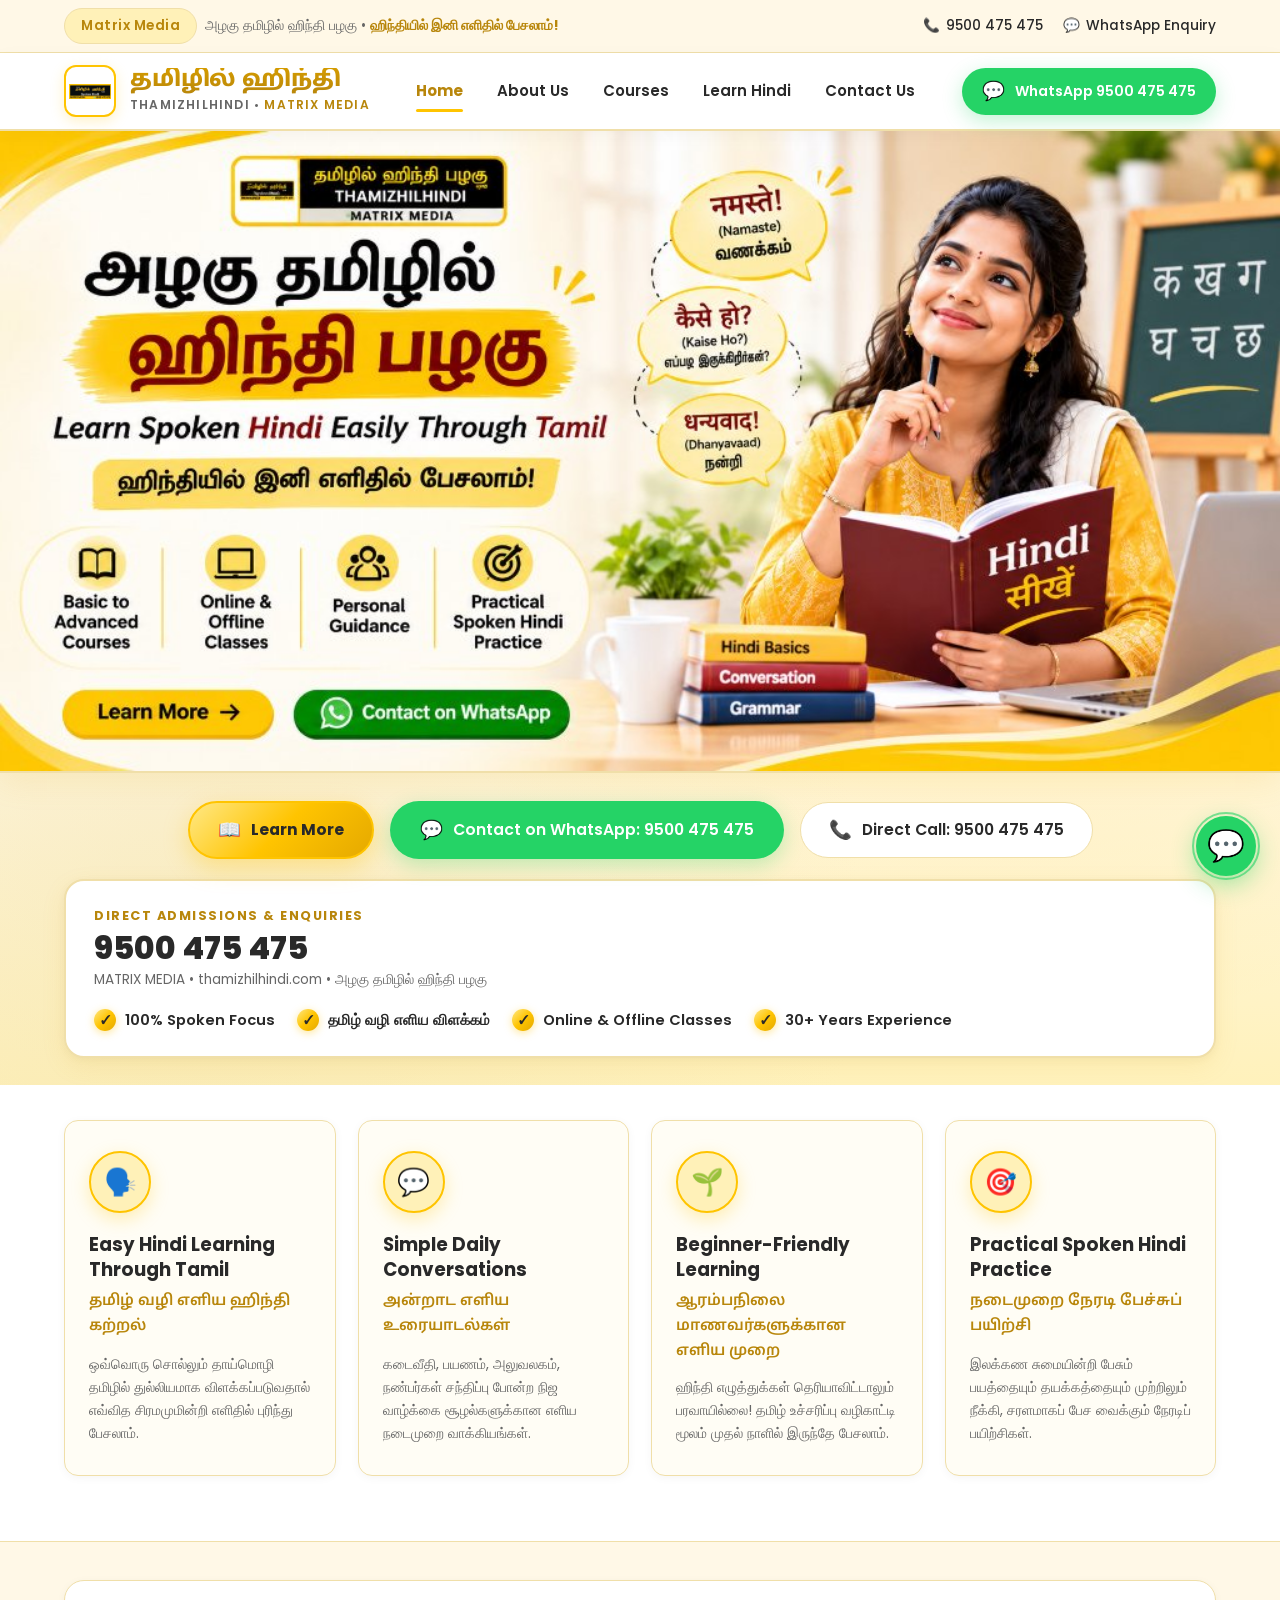
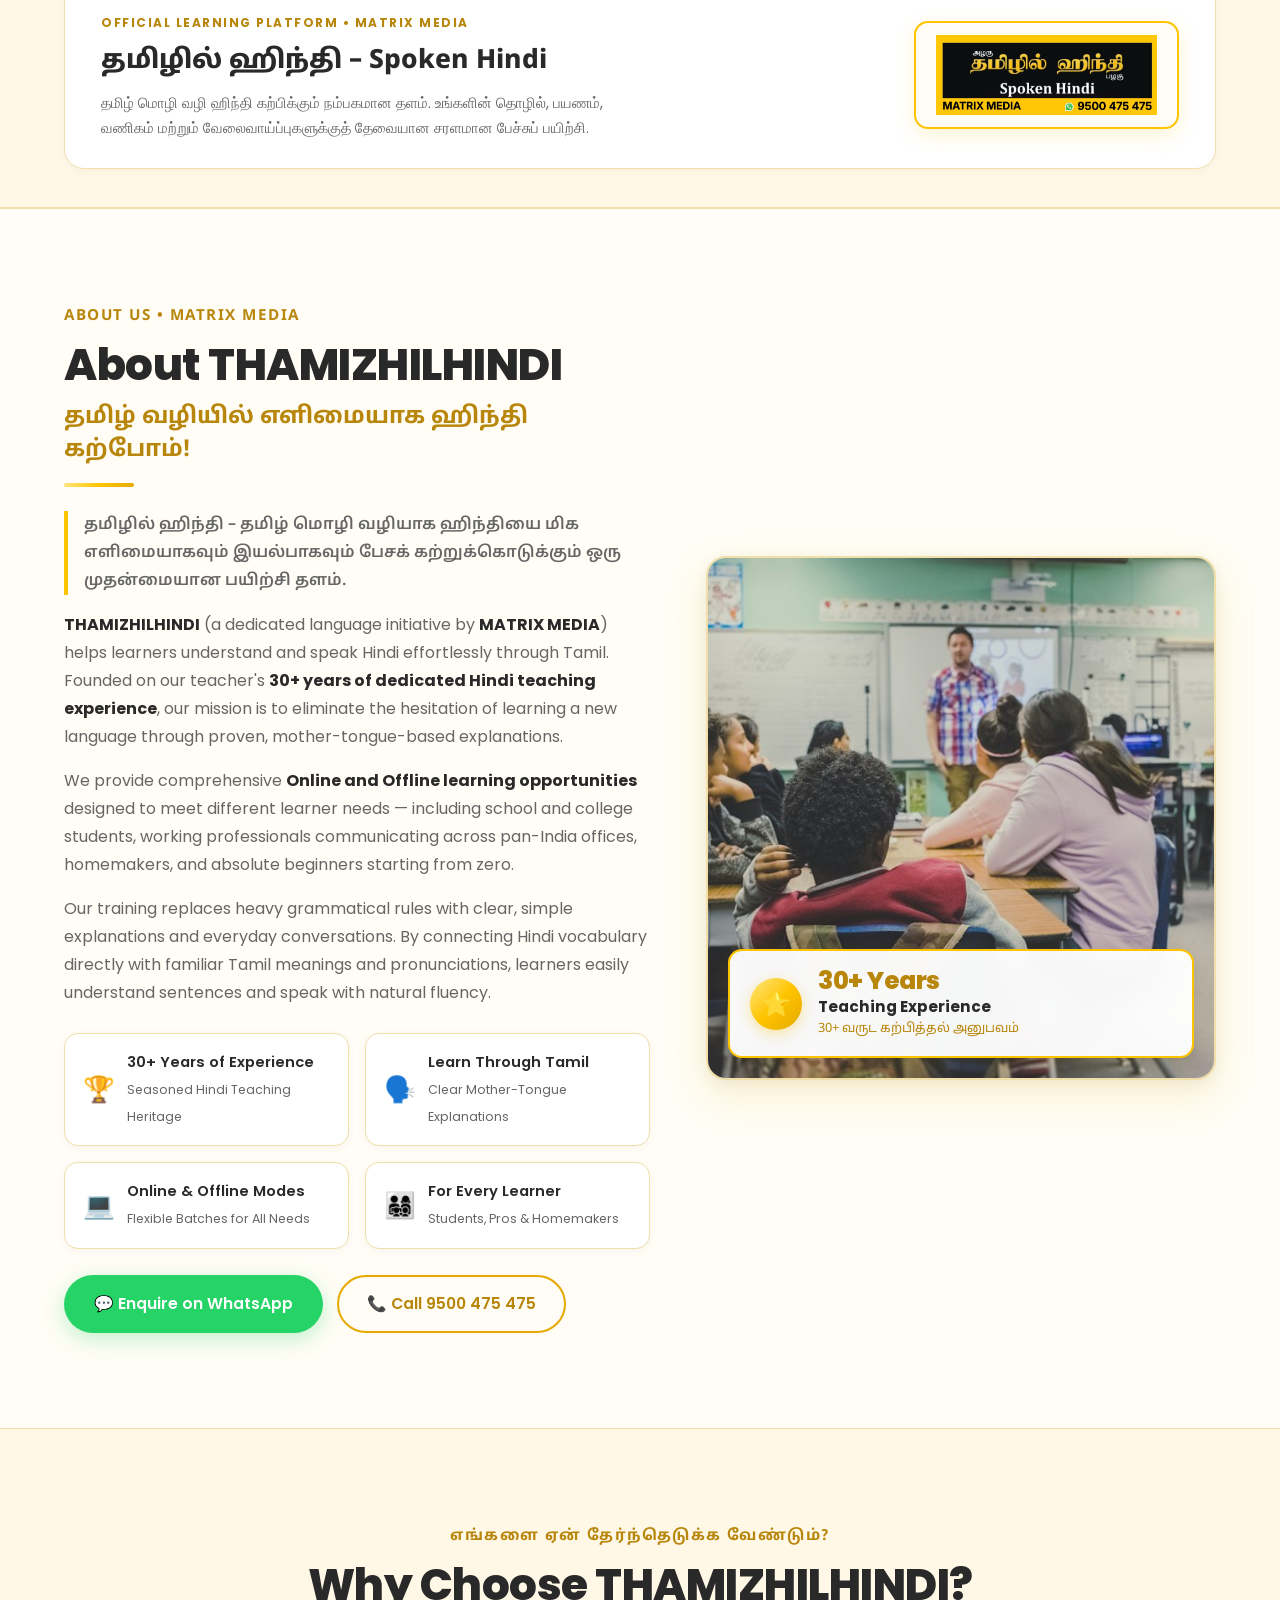
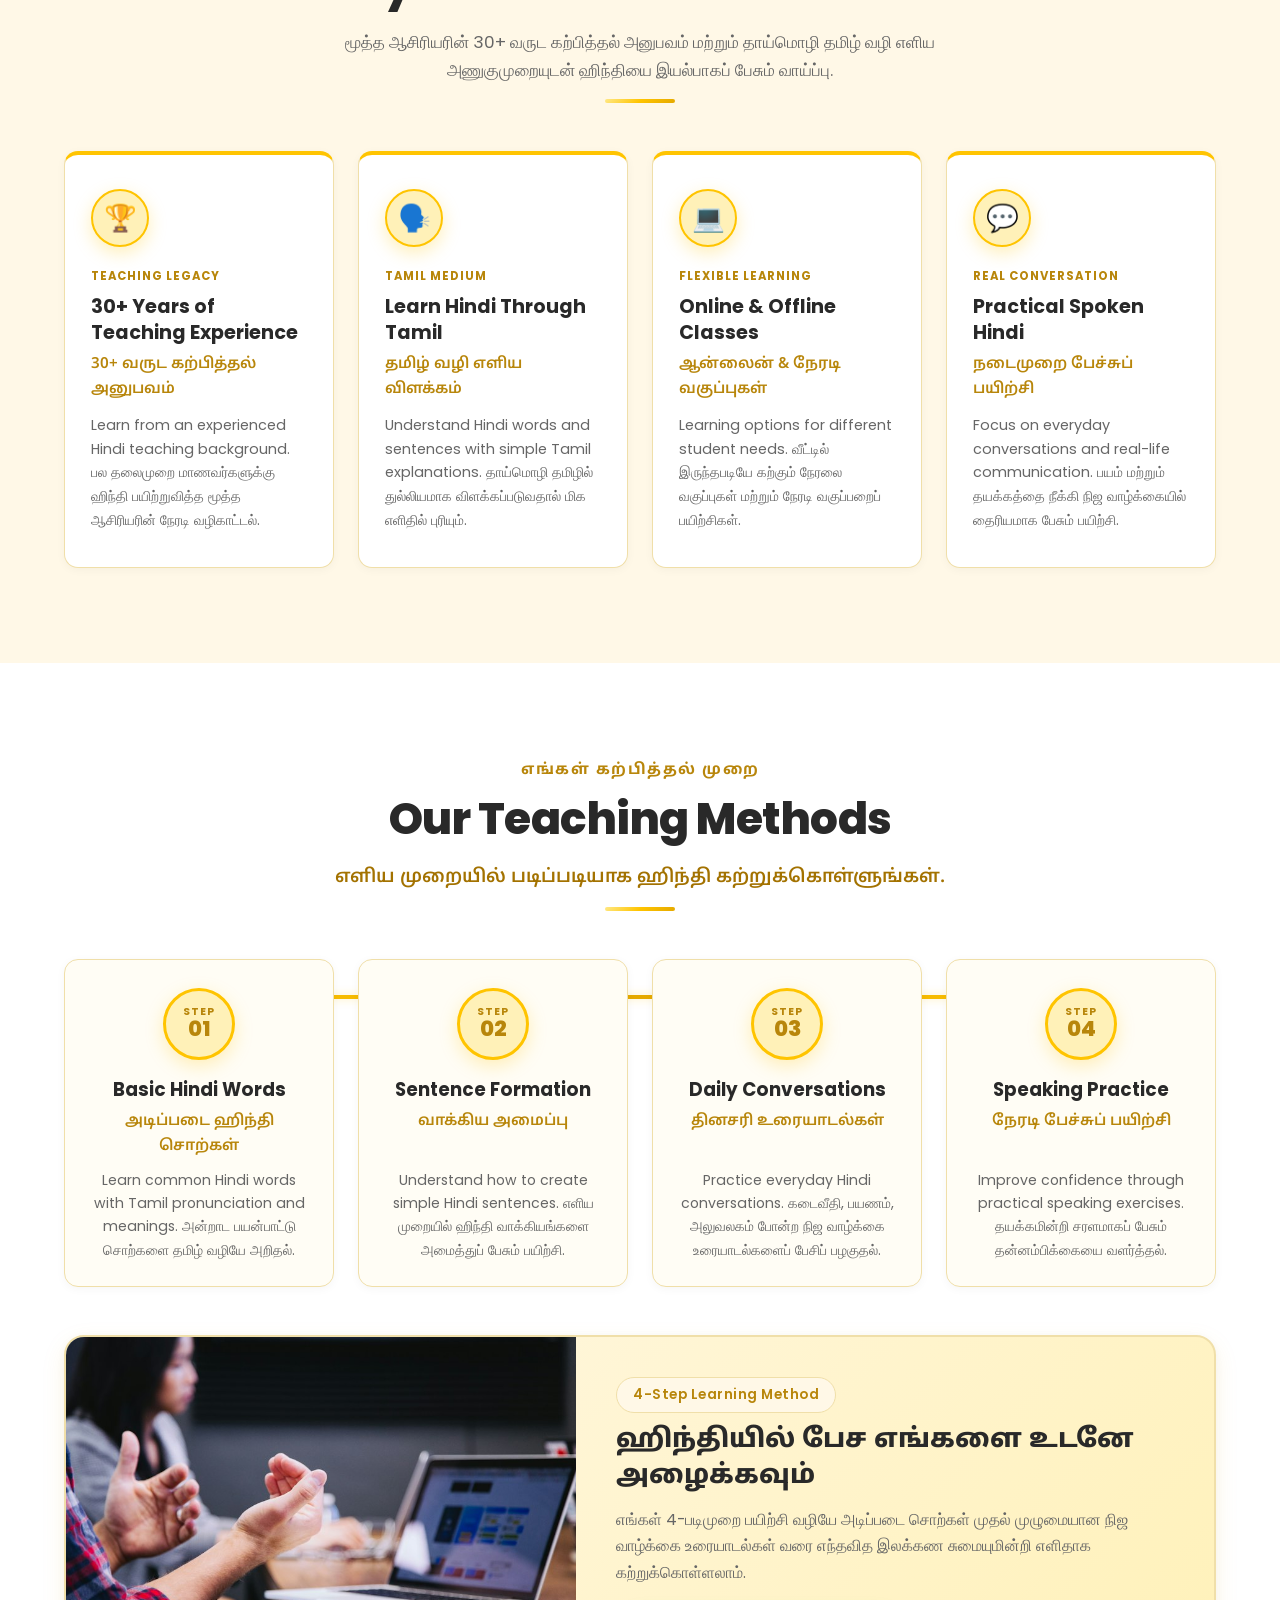
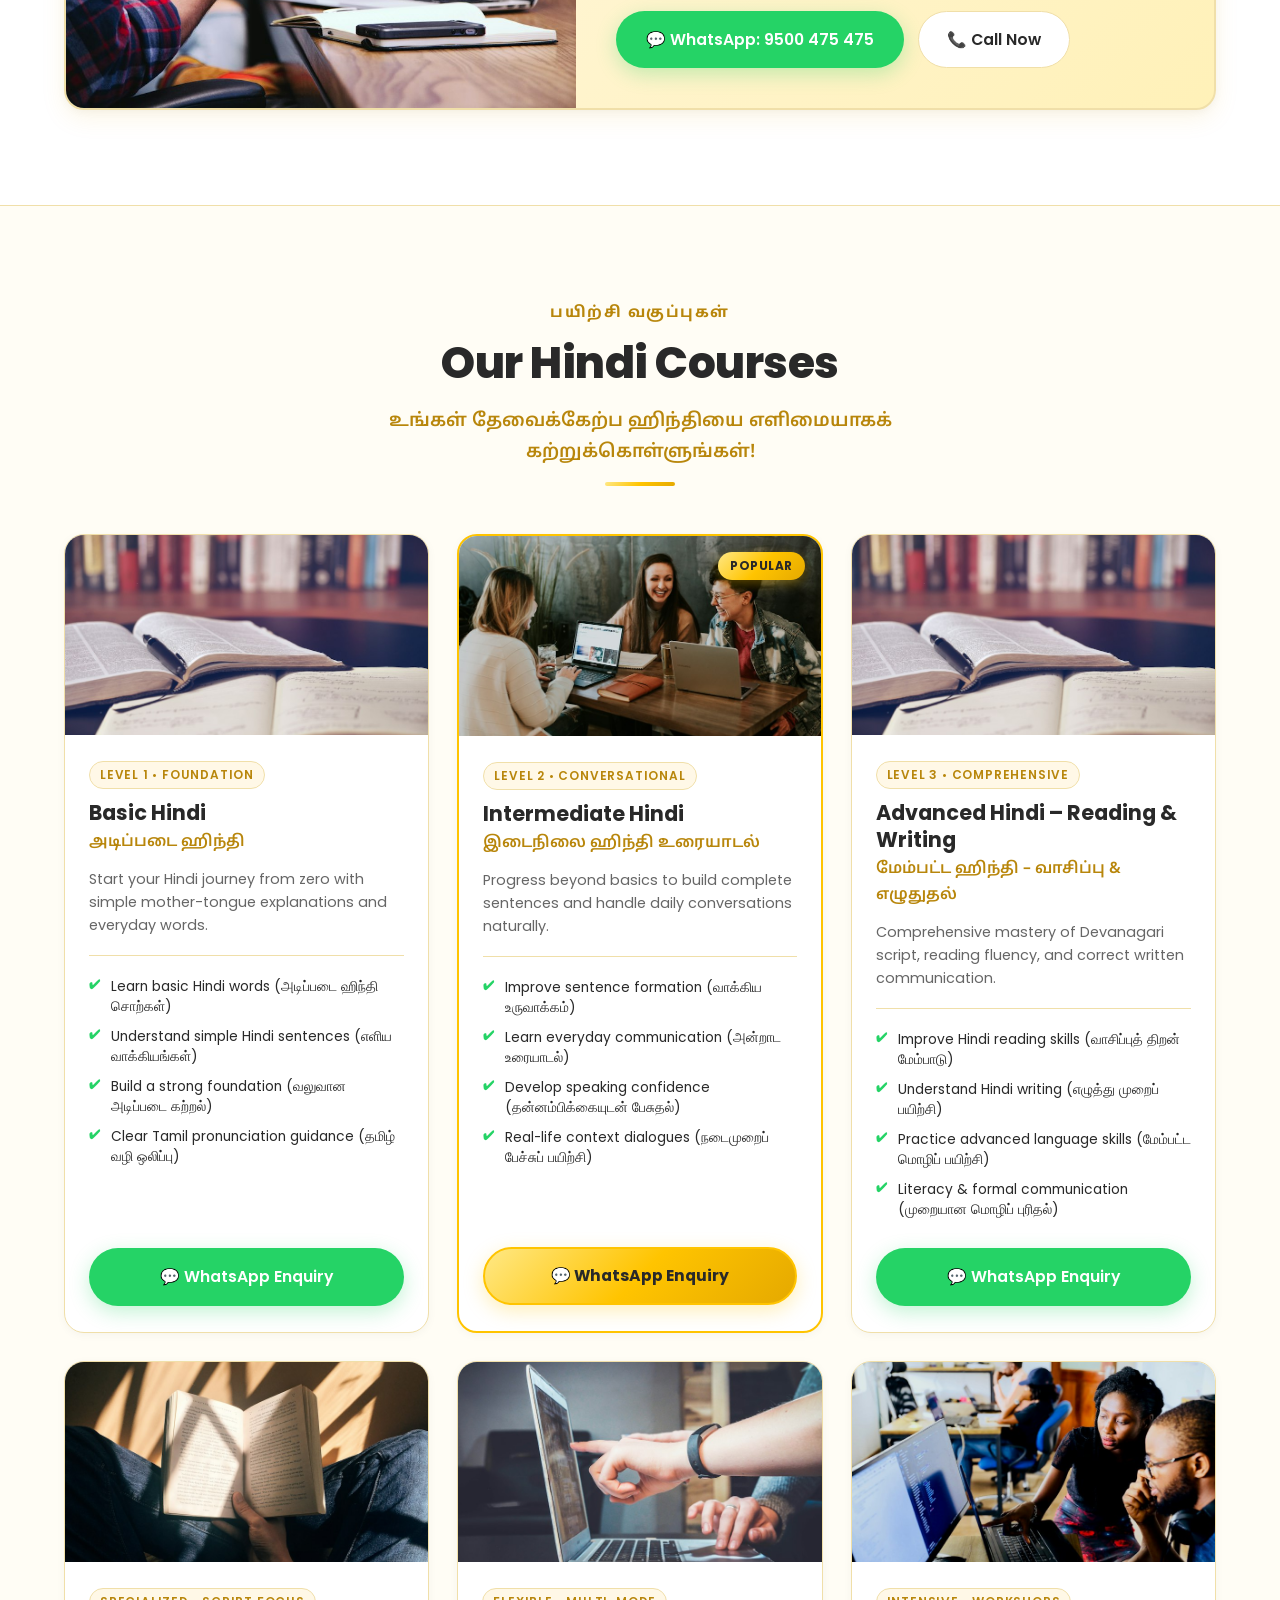
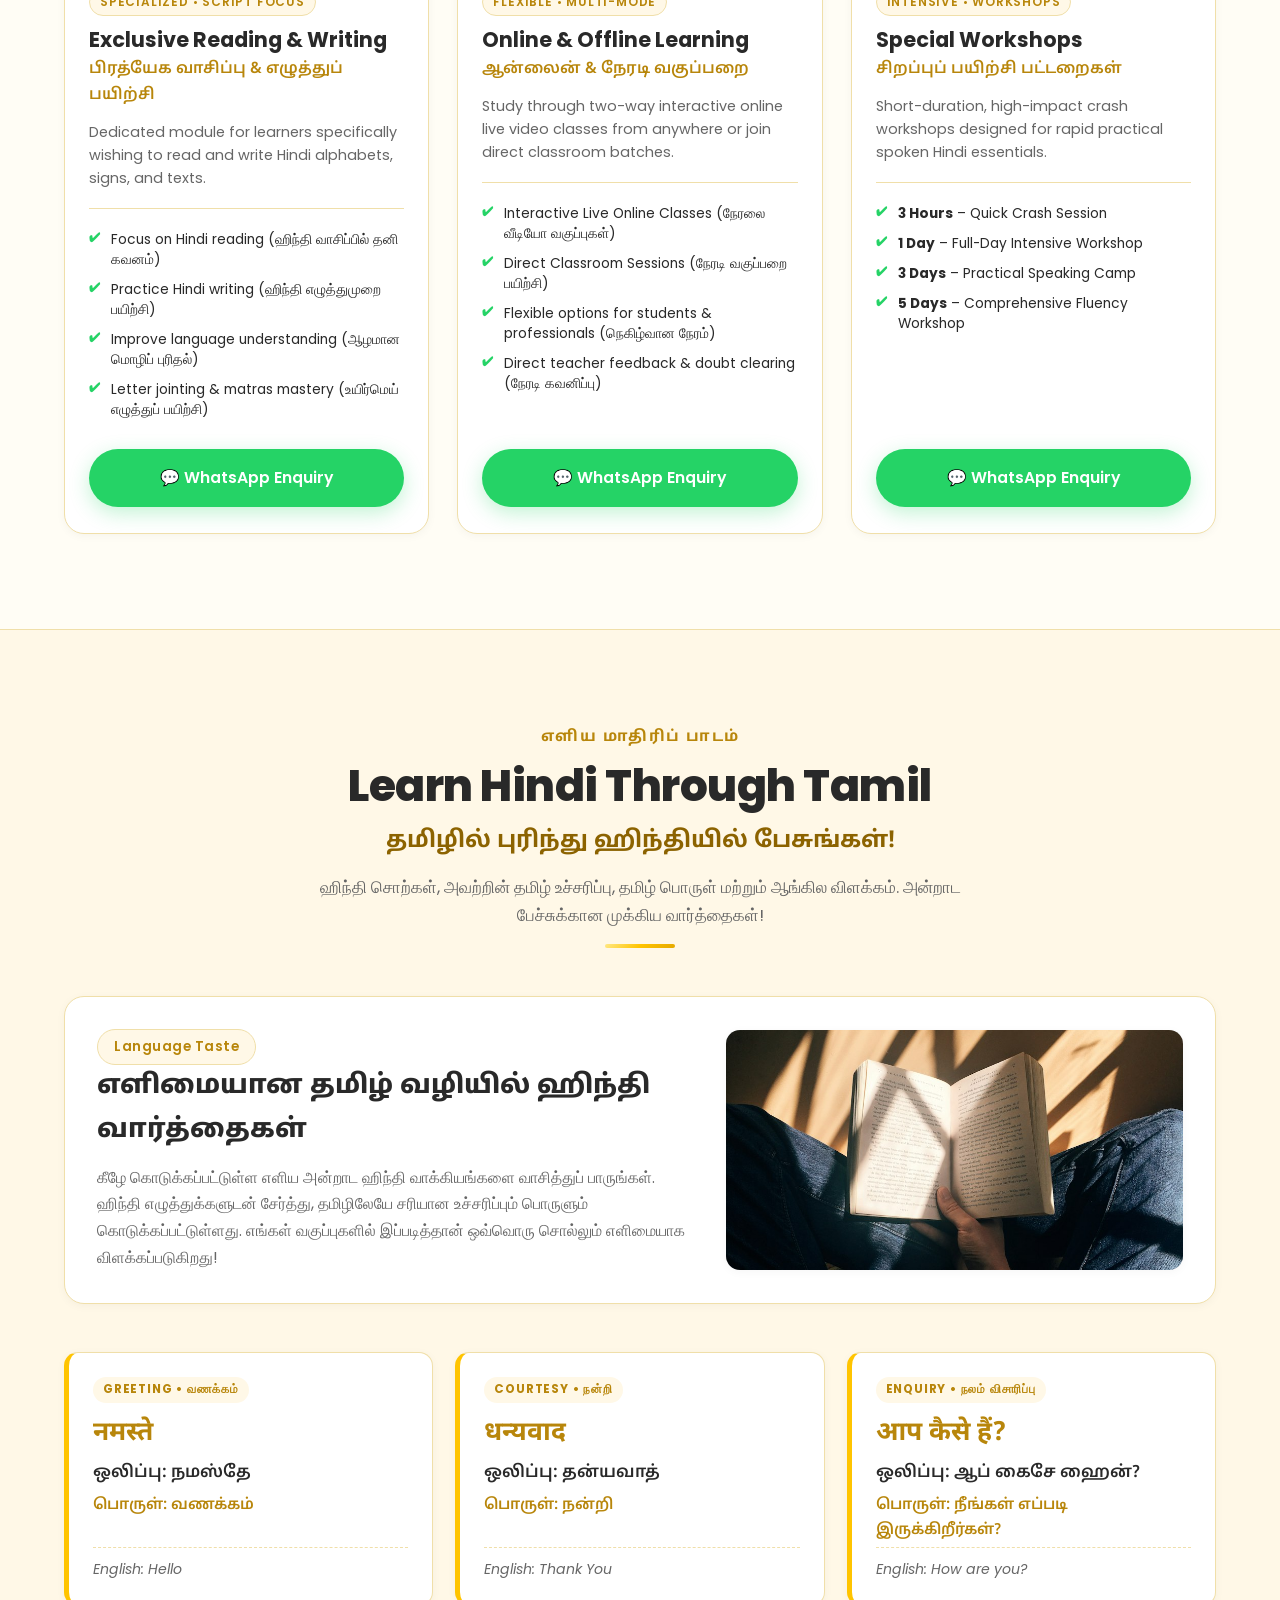
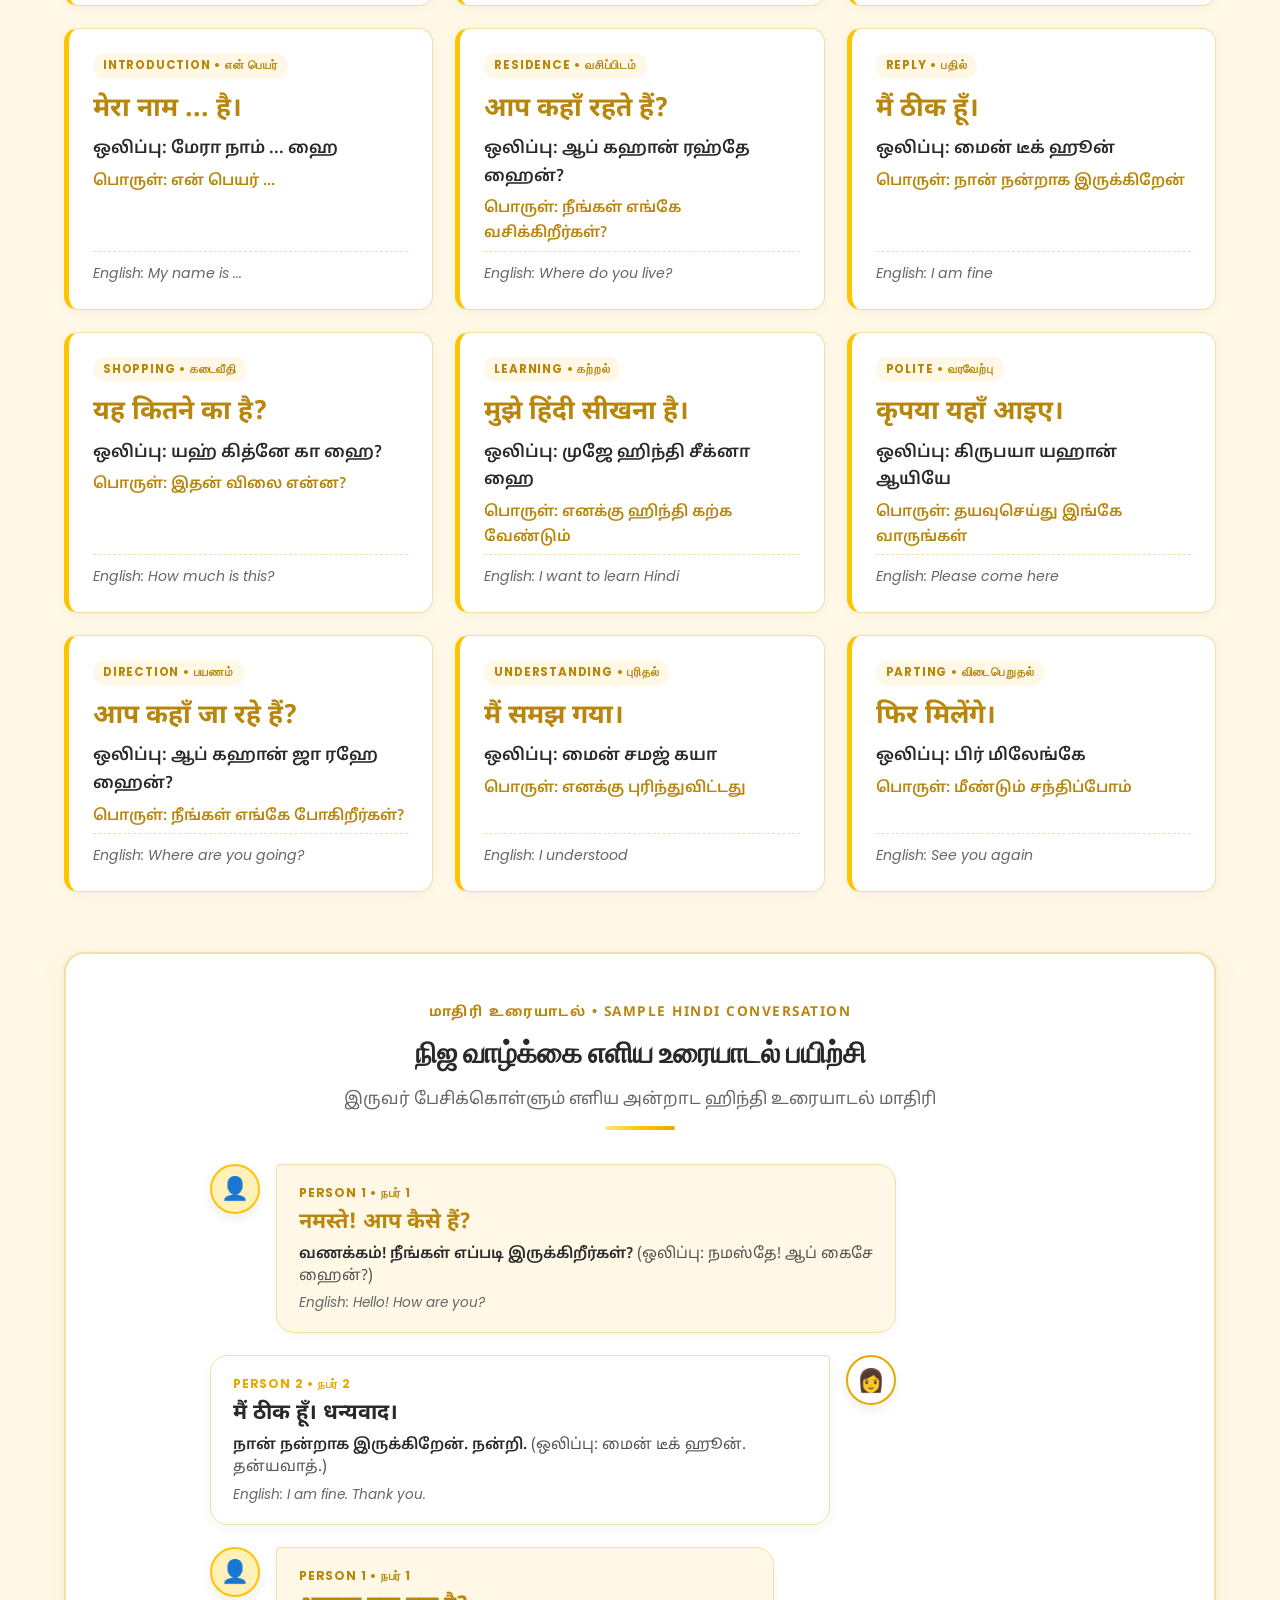
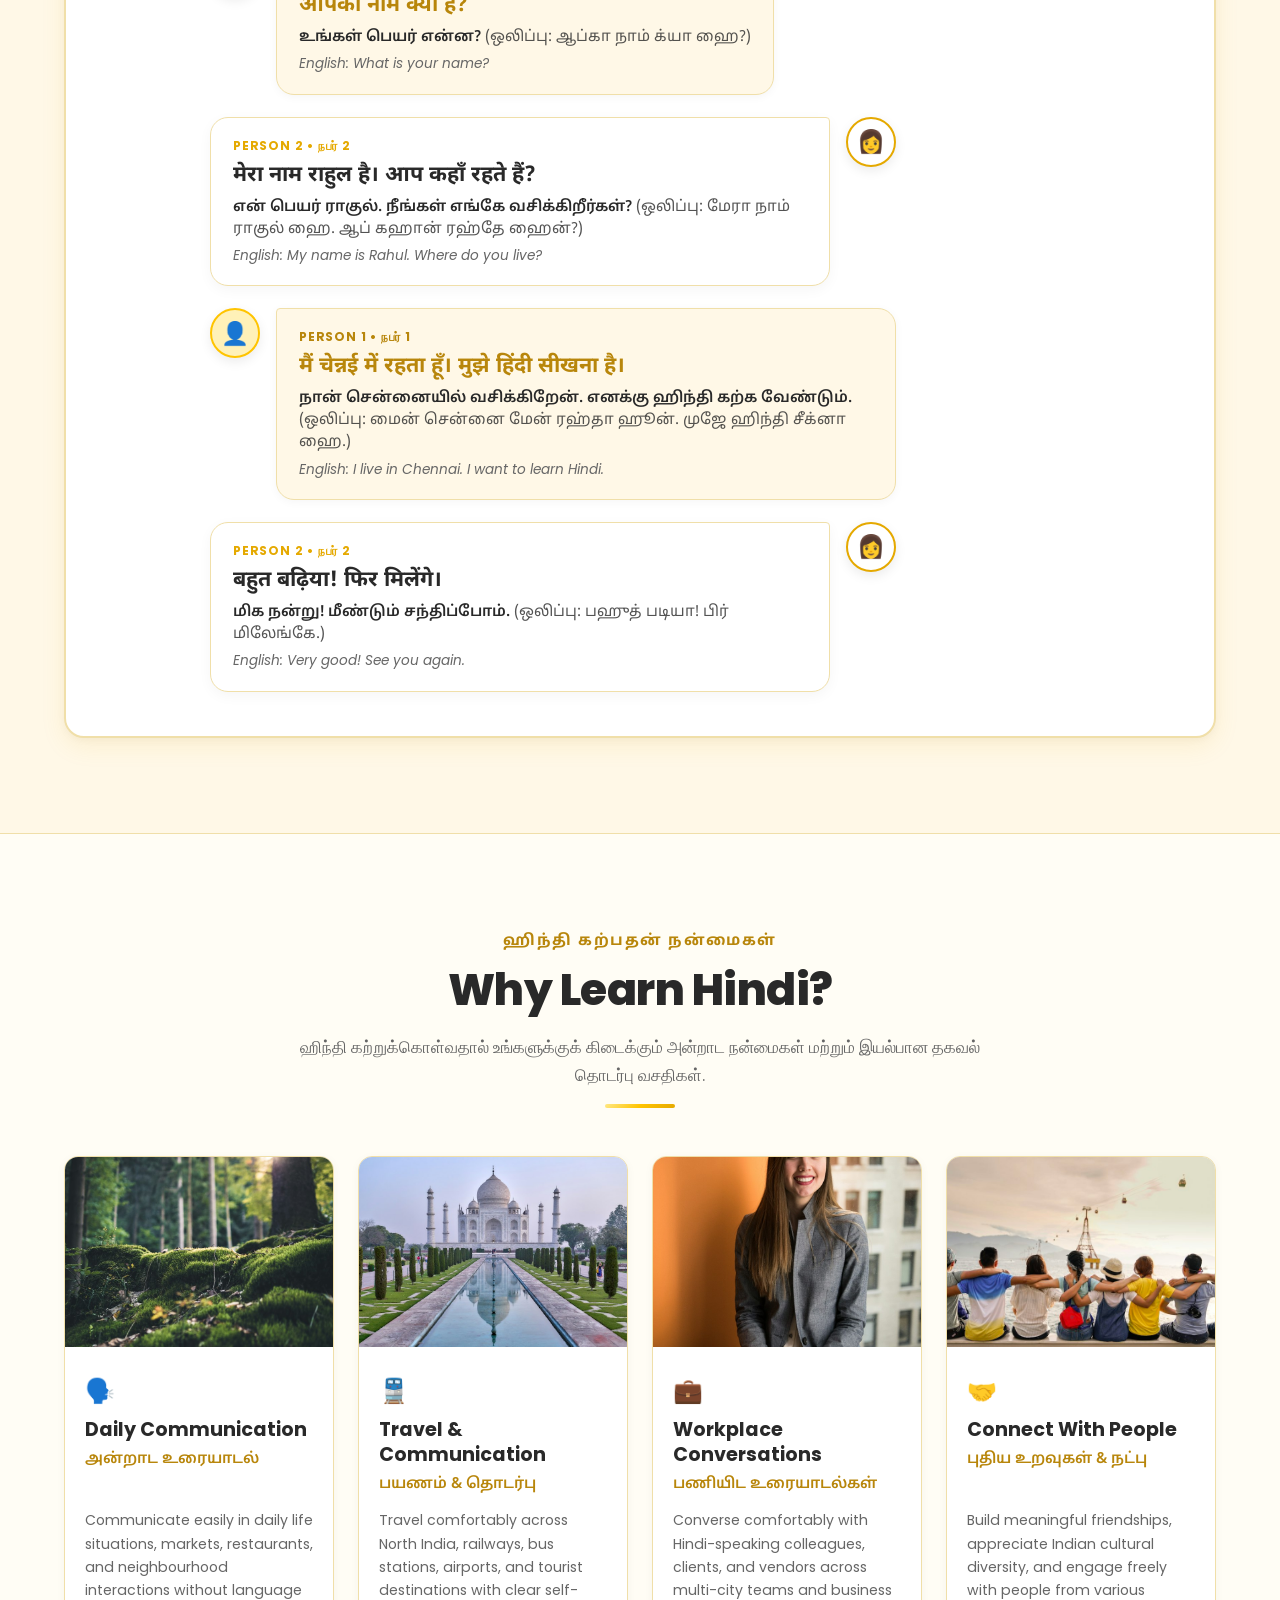
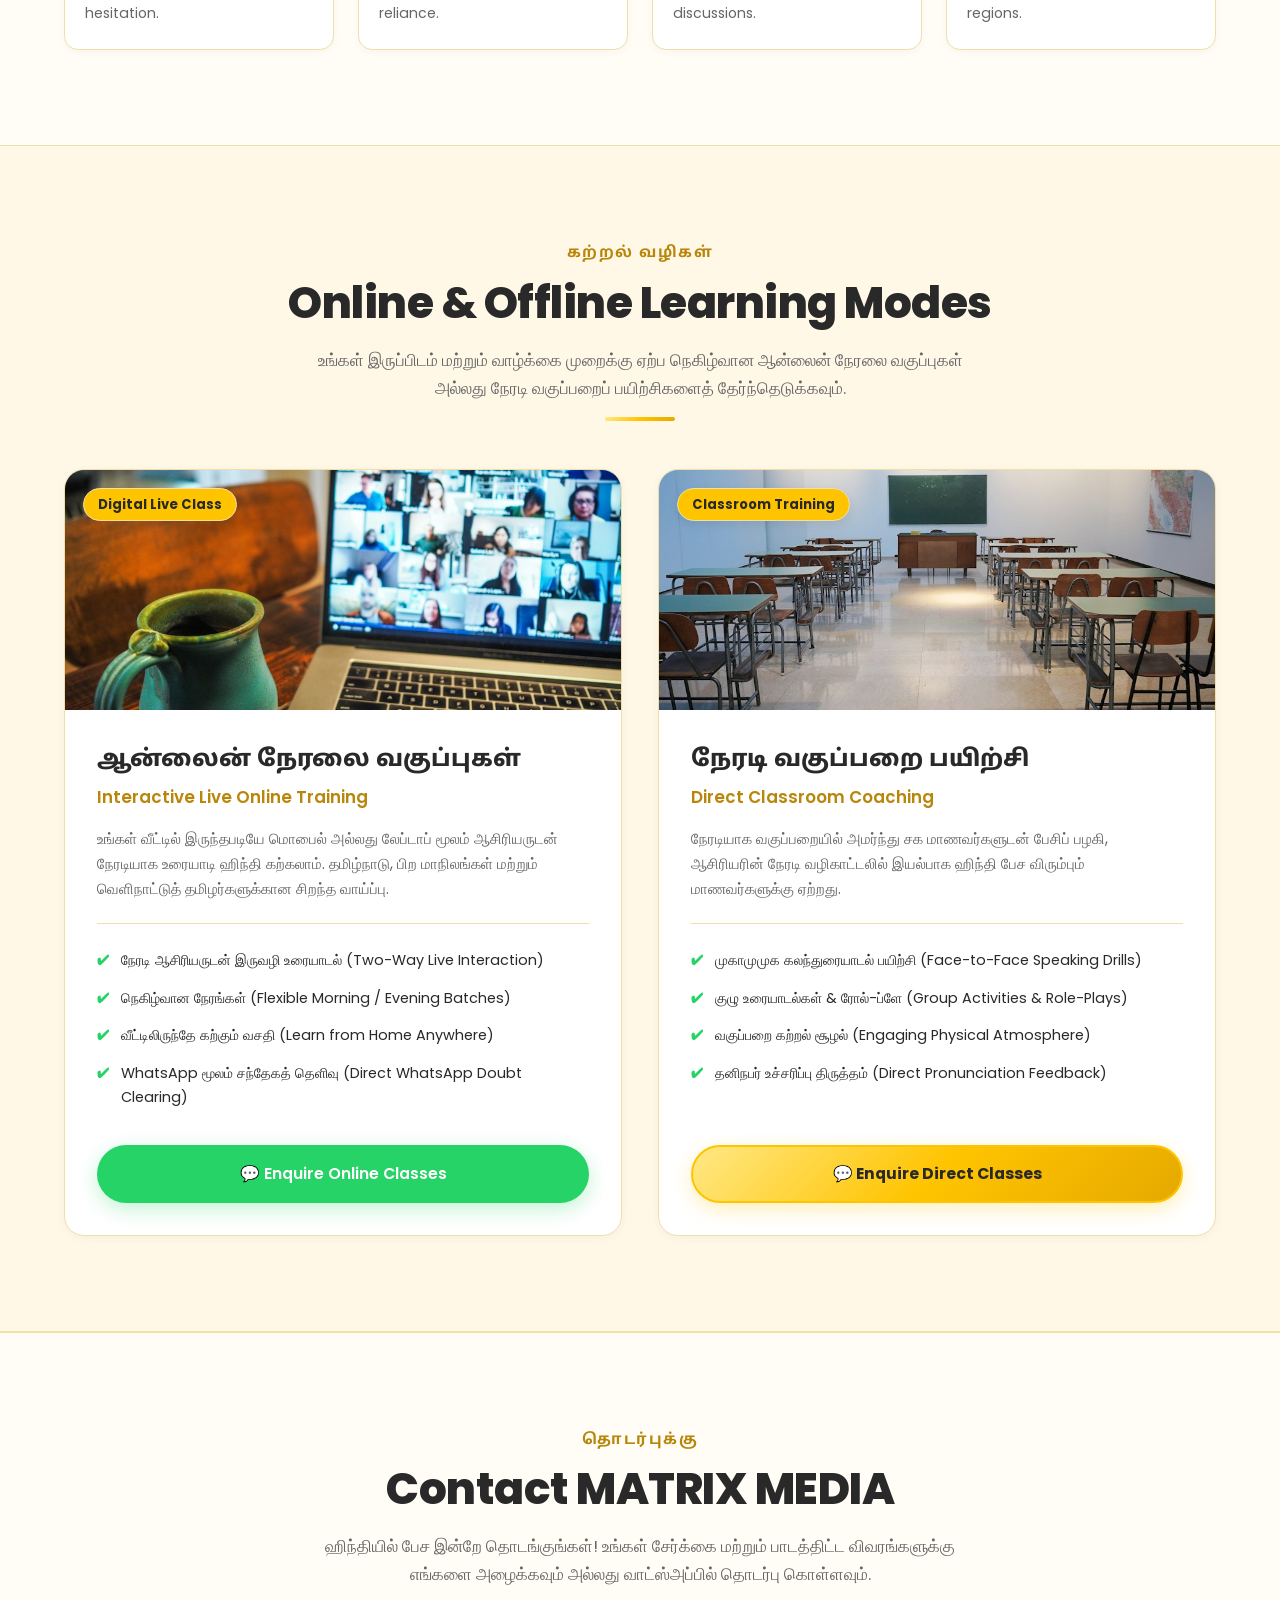
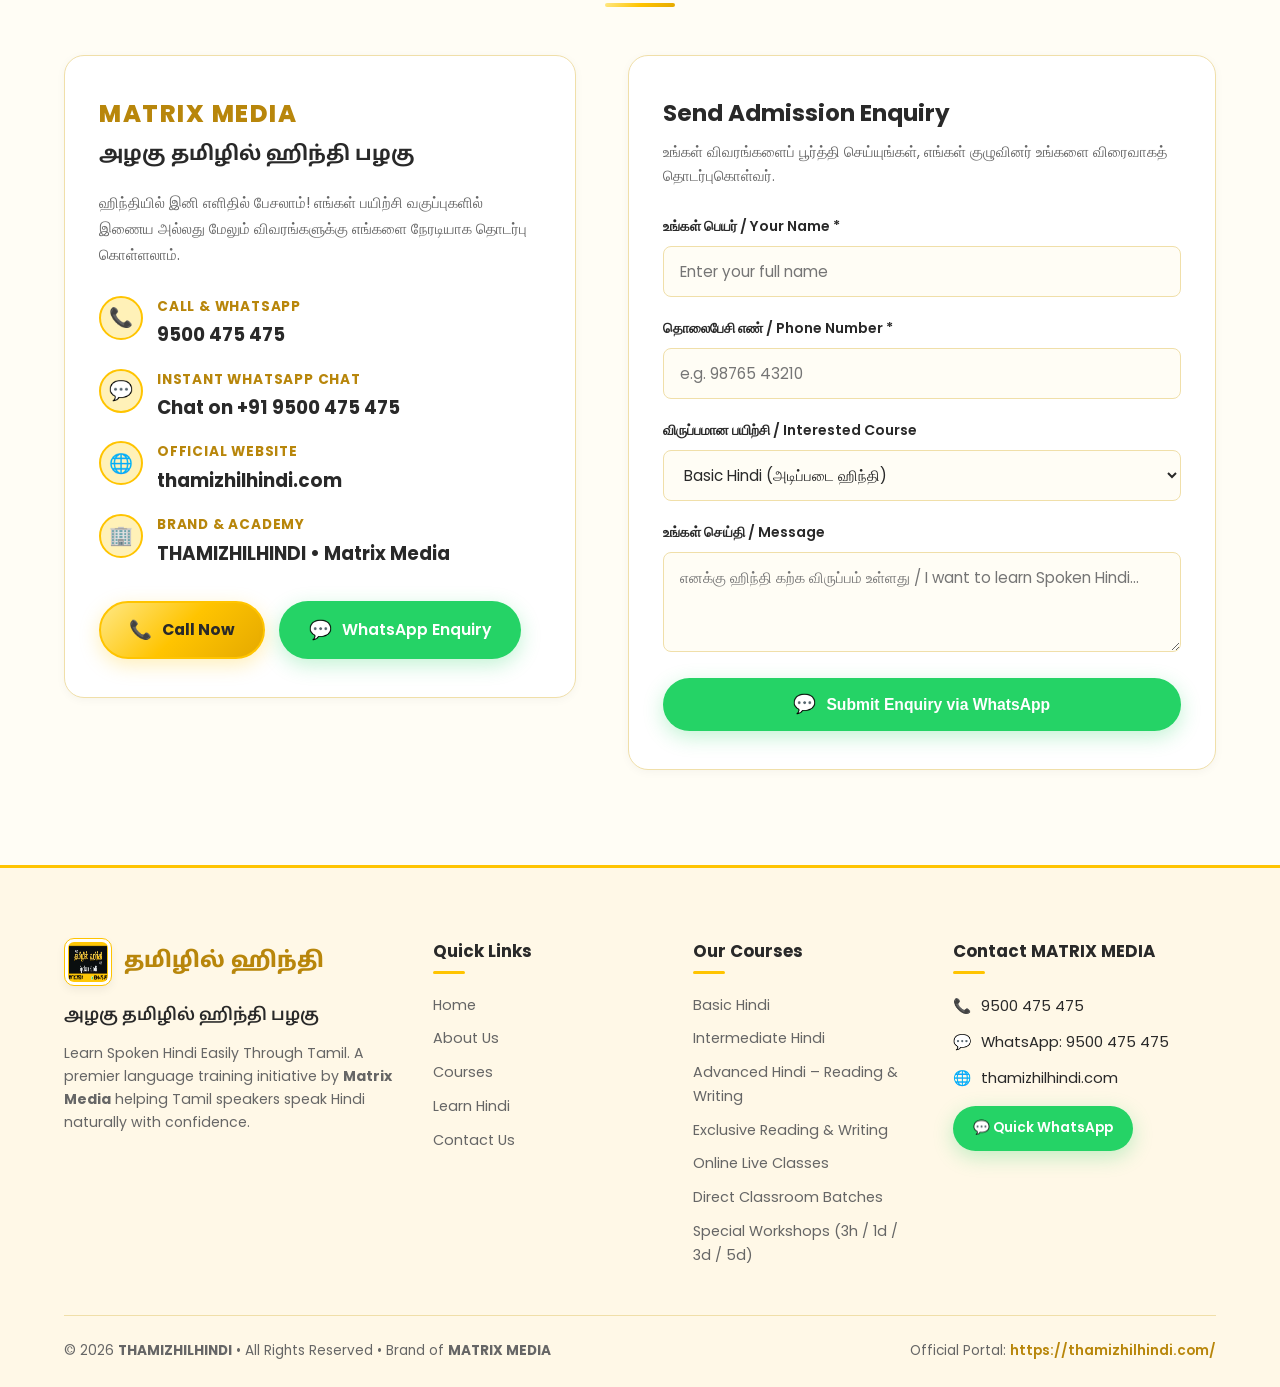
==== thamizhilhindi/index.html @ 88c4a295 "Redesign THAMIZHILHINDI Spoken Hindi website - Light theme with full-width banner" ====
<!DOCTYPE html>
<html lang="ta">
<head>
  <meta charset="UTF-8">
  <meta name="viewport" content="width=device-width, initial-scale=1.0">
  <title>தமிழில் ஹிந்தி | THAMIZHILHINDI – Learn Spoken Hindi Through Tamil | Matrix Media</title>
  <meta name="description" content="அழகு தமிழில் ஹிந்தி பழகு - ஹிந்தியில் இனி எளிதில் பேசலாம்! Learn Spoken Hindi easily through Tamil. Matrix Media. Call/WhatsApp: 9500 475 475.">
  <meta name="theme-color" content="#FFC400">
  <meta property="og:title" content="தமிழில் ஹிந்தி | THAMIZHILHINDI – Learn Spoken Hindi Through Tamil">
  <meta property="og:description" content="அழகு தமிழில் ஹிந்தி பழகு - ஹிந்தியில் இனி எளிதில் பேசலாம்! Learn Spoken Hindi easily through Tamil. Matrix Media. Call/WhatsApp: 9500 475 475.">
  <meta property="og:image" content="assets/images/hero-banner.jpg">
  <meta property="og:url" content="https://thamizhilhindi.com/">
  <meta property="og:type" content="website">
  <link rel="icon" type="image/jpeg" href="logo.jpg">
  <link rel="apple-touch-icon" href="logo.jpg">
  <link rel="preconnect" href="https://fonts.googleapis.com">
  <link rel="preconnect" href="https://fonts.gstatic.com" crossorigin>
  <link href="https://fonts.googleapis.com/css2?family=Noto+Sans+Tamil:wght@400;500;600;700;800&family=Noto+Sans+Devanagari:wght@500;600;700&family=Poppins:wght@400;500;600;700;800&display=swap" rel="stylesheet">
  <link rel="stylesheet" href="style.css">
</head>
<body>

  <!-- TOP BAR -->
  <aside class="top-notice-bar" aria-label="Top contact notice">
    <div class="container top-bar-inner">
      <div class="top-tagline">
        <span class="badge-pill">Matrix Media</span>
        <span>அழகு தமிழில் ஹிந்தி பழகு &bull; <strong>ஹிந்தியில் இனி எளிதில் பேசலாம்!</strong></span>
      </div>
      <div class="top-links">
        <a href="tel:+919500475475" class="top-link-item">
          <span>📞</span> 9500 475 475
        </a>
        <a href="https://wa.me/919500475475?text=Hello%20Thamizhilhindi%2C%20I%20am%20interested%20in%20learning%20Spoken%20Hindi%20through%20Tamil" target="_blank" rel="noopener" class="top-link-item">
          <span>💬</span> WhatsApp Enquiry
        </a>
      </div>
    </div>
  </aside>

  <!-- HEADER & NAVIGATION (Pure CSS Responsive Mobile Menu) -->
  <header class="site-header">
    <div class="container header-inner">
      <a href="#home" class="brand-link" aria-label="THAMIZHILHINDI Home">
        <img src="logo.jpg" alt="தமிழில் ஹிந்தி Logo – Matrix Media" class="brand-logo-img">
        <div class="brand-text-group">
          <span class="brand-name">தமிழில் ஹிந்தி</span>
          <span class="brand-meta">THAMIZHILHINDI &bull; <span>Matrix Media</span></span>
        </div>
      </a>

      <!-- CSS-Only Checkbox Hack for Mobile Navigation -->
      <input type="checkbox" id="nav-toggle" class="nav-toggle-input" aria-label="Toggle navigation menu">
      <label for="nav-toggle" class="nav-toggle-btn" aria-label="Open menu">
        <span></span>
        <span></span>
        <span></span>
      </label>

      <!-- Navigation Menu -->
      <nav class="nav-menu" aria-label="Main menu">
        <a href="index.html" class="nav-link active">Home</a>
        <a href="about.html" class="nav-link">About Us</a>
        <a href="courses.html" class="nav-link">Courses</a>
        <a href="learn-hindi.html" class="nav-link">Learn Hindi</a>
        <a href="contact.html" class="nav-link">Contact Us</a>
      </nav>

      <div class="header-cta-group">
        <a href="https://wa.me/919500475475?text=Hello%20Thamizhilhindi%2C%20I%20am%20interested%20in%20learning%20Spoken%20Hindi%20through%20Tamil" target="_blank" rel="noopener" class="btn btn-wa header-cta-wa">
          <span class="btn-icon">💬</span> WhatsApp 9500 475 475
        </a>
      </div>
    </div>
  </header>

  <!-- 1. FULL-WIDTH HERO BANNER (Edge-to-Edge: Zero Left/Right Gap) -->
  <section class="hero-section" id="home">
    <!-- Full-Width Showcase Banner Image (Zero Left/Right Gap) -->
    <div class="hero-fullwidth-banner">
      <div class="hero-banner-inner">
        <img src="assets/images/hero-banner.jpg" alt="அழகு தமிழில் ஹிந்தி பழகு – Learn Spoken Hindi Easily Through Tamil – Matrix Media 9500 475 475" class="hero-fullwidth-img">
        
        <!-- Clickable Interactive Hotspots Matching Image Buttons -->
        <a href="about.html" class="hero-hotspot hotspot-learn" aria-label="Learn More"></a>
        <a href="https://wa.me/919500475475?text=Hello%20Thamizhilhindi%2C%20I%20am%20interested%20in%20learning%20Spoken%20Hindi%20through%20Tamil" target="_blank" rel="noopener" class="hero-hotspot hotspot-wa" aria-label="Contact on WhatsApp"></a>
      </div>
    </div>

    <!-- Hidden Accessible SEO Headings for Search Engines -->
    <h1 class="sr-only">அழகு தமிழில் ஹிந்தி பழகு – Learn Spoken Hindi Easily Through Tamil – Matrix Media</h1>
    <p class="sr-only">ஹிந்தியில் இனி எளிதில் பேசலாம்! Spoken Hindi Learning Through Tamil with 30+ Years Experienced Teacher. Call or WhatsApp 9500 475 475.</p>

    <div class="container">
      <!-- Quick Interactive Action Buttons Below Banner -->
      <div class="hero-banner-actions">
        <a href="about.html" class="btn btn-hero-yellow">
          <span class="btn-icon">📖</span> Learn More
        </a>
        <a href="https://wa.me/919500475475?text=Hello%20Thamizhilhindi%2C%20I%20am%20interested%20in%20learning%20Spoken%20Hindi%20through%20Tamil" target="_blank" rel="noopener" class="btn btn-wa">
          <span class="btn-icon">💬</span> Contact on WhatsApp: 9500 475 475
        </a>
        <a href="tel:+919500475475" class="btn btn-call">
          <span class="btn-icon">📞</span> Direct Call: 9500 475 475
        </a>
      </div>

      <!-- Direct Admissions Quick Hero Bar -->
      <div class="hero-contact-card" style="margin-top: 10px;">
        <div class="hero-contact-left">
          <span class="hero-contact-tag">Direct Admissions &amp; Enquiries</span>
          <a href="tel:+919500475475" class="hero-contact-call">9500 475 475</a>
          <span class="hero-contact-sub">MATRIX MEDIA &bull; thamizhilhindi.com &bull; அழகு தமிழில் ஹிந்தி பழகு</span>
        </div>
        <div class="hero-trust-list" style="border: none; padding: 0; margin: 0;">
          <div class="hero-trust-item"><span class="trust-check">✓</span> 100% Spoken Focus</div>
          <div class="hero-trust-item"><span class="trust-check">✓</span> தமிழ் வழி எளிய விளக்கம்</div>
          <div class="hero-trust-item"><span class="trust-check">✓</span> Online &amp; Offline Classes</div>
          <div class="hero-trust-item"><span class="trust-check">✓</span> 30+ Years Experience</div>
        </div>
      </div>
    </div>
  </section>

  <!-- 3. LEARNING HIGHLIGHTS (Four Horizontal Feature Cards with Yellow Circular Icons) -->
  <section class="highlights-section" aria-label="Learning Highlights">
    <div class="container">
      <div class="highlights-grid">
        <!-- Card 1 -->
        <div class="highlight-card">
          <div class="highlight-icon-circle">
            <span>🗣️</span>
          </div>
          <h3 class="highlight-title-en">Easy Hindi Learning Through Tamil</h3>
          <p class="highlight-title-ta">தமிழ் வழி எளிய ஹிந்தி கற்றல்</p>
          <p class="highlight-desc">ஒவ்வொரு சொல்லும் தாய்மொழி தமிழில் துல்லியமாக விளக்கப்படுவதால் எவ்வித சிரமமுமின்றி எளிதில் புரிந்து பேசலாம்.</p>
        </div>

        <!-- Card 2 -->
        <div class="highlight-card">
          <div class="highlight-icon-circle">
            <span>💬</span>
          </div>
          <h3 class="highlight-title-en">Simple Daily Conversations</h3>
          <p class="highlight-title-ta">அன்றாட எளிய உரையாடல்கள்</p>
          <p class="highlight-desc">கடைவீதி, பயணம், அலுவலகம், நண்பர்கள் சந்திப்பு போன்ற நிஜ வாழ்க்கை சூழல்களுக்கான எளிய நடைமுறை வாக்கியங்கள்.</p>
        </div>

        <!-- Card 3 -->
        <div class="highlight-card">
          <div class="highlight-icon-circle">
            <span>🌱</span>
          </div>
          <h3 class="highlight-title-en">Beginner-Friendly Learning</h3>
          <p class="highlight-title-ta">ஆரம்பநிலை மாணவர்களுக்கான எளிய முறை</p>
          <p class="highlight-desc">ஹிந்தி எழுத்துக்கள் தெரியாவிட்டாலும் பரவாயில்லை! தமிழ் உச்சரிப்பு வழிகாட்டி மூலம் முதல் நாளில் இருந்தே பேசலாம்.</p>
        </div>

        <!-- Card 4 -->
        <div class="highlight-card">
          <div class="highlight-icon-circle">
            <span>🎯</span>
          </div>
          <h3 class="highlight-title-en">Practical Spoken Hindi Practice</h3>
          <p class="highlight-title-ta">நடைமுறை நேரடி பேச்சுப் பயிற்சி</p>
          <p class="highlight-desc">இலக்கண சுமையின்றி பேசும் பயத்தையும் தயக்கத்தையும் முற்றிலும் நீக்கி, சரளமாகப் பேச வைக்கும் நேரடிப் பயிற்சிகள்.</p>
        </div>
      </div>
    </div>
  </section>

  <!-- OFFICIAL LOGO SHOWCASE BANNER -->
  <section class="logo-showcase-section" aria-label="Official Business Identity">
    <div class="container">
      <div class="logo-showcase-box">
        <div class="showcase-brand-info">
          <span class="showcase-badge">Official Learning Platform &bull; Matrix Media</span>
          <h2 class="showcase-title">தமிழில் ஹிந்தி – Spoken Hindi</h2>
          <p class="showcase-desc">
            தமிழ் மொழி வழி ஹிந்தி கற்பிக்கும் நம்பகமான தளம். உங்களின் தொழில், பயணம், வணிகம் மற்றும் வேலைவாய்ப்புகளுக்குத் தேவையான சரளமான பேச்சுப் பயிற்சி.
          </p>
        </div>
        <div class="showcase-logo-frame">
          <img src="logo.jpg" alt="Official Logo – தமிழில் ஹிந்தி Spoken Hindi Matrix Media 9500 475 475">
        </div>
      </div>
    </div>
  </section>

  <!-- 1. ABOUT US SECTION (30+ Years Experience & Matrix Media) -->
  <section class="about-section" id="about">
    <div class="container">
      <div class="about-grid">
        <!-- Left Side: About Us Text -->
        <div class="about-body">
          <span class="section-tag">About Us &bull; Matrix Media</span>
          <h2 class="section-heading">About THAMIZHILHINDI</h2>
          <h3 class="about-ta-subtitle">தமிழ் வழியில் எளிமையாக ஹிந்தி கற்போம்!</h3>
          <div class="title-underline" style="margin-bottom: 24px;"></div>

          <p class="about-lead-ta">
            தமிழில் ஹிந்தி – தமிழ் மொழி வழியாக ஹிந்தியை மிக எளிமையாகவும் இயல்பாகவும் பேசக் கற்றுக்கொடுக்கும் ஒரு முதன்மையான பயிற்சி தளம்.
          </p>

          <p>
            <strong>THAMIZHILHINDI</strong> (a dedicated language initiative by <strong>MATRIX MEDIA</strong>) helps learners understand and speak Hindi effortlessly through Tamil. Founded on our teacher's <strong>30+ years of dedicated Hindi teaching experience</strong>, our mission is to eliminate the hesitation of learning a new language through proven, mother-tongue-based explanations.
          </p>

          <p>
            We provide comprehensive <strong>Online and Offline learning opportunities</strong> designed to meet different learner needs — including school and college students, working professionals communicating across pan-India offices, homemakers, and absolute beginners starting from zero.
          </p>

          <p>
            Our training replaces heavy grammatical rules with clear, simple explanations and everyday conversations. By connecting Hindi vocabulary directly with familiar Tamil meanings and pronunciations, learners easily understand sentences and speak with natural fluency.
          </p>

          <div class="about-highlights-grid">
            <div class="about-highlight-box">
              <div class="about-hl-icon">🏆</div>
              <div class="about-hl-text">
                <strong>30+ Years of Experience</strong>
                <span>Seasoned Hindi Teaching Heritage</span>
              </div>
            </div>
            <div class="about-highlight-box">
              <div class="about-hl-icon">🗣️</div>
              <div class="about-hl-text">
                <strong>Learn Through Tamil</strong>
                <span>Clear Mother-Tongue Explanations</span>
              </div>
            </div>
            <div class="about-highlight-box">
              <div class="about-hl-icon">💻</div>
              <div class="about-hl-text">
                <strong>Online &amp; Offline Modes</strong>
                <span>Flexible Batches for All Needs</span>
              </div>
            </div>
            <div class="about-highlight-box">
              <div class="about-hl-icon">👨‍👩‍👧‍👦</div>
              <div class="about-hl-text">
                <strong>For Every Learner</strong>
                <span>Students, Pros &amp; Homemakers</span>
              </div>
            </div>
          </div>

          <div class="about-cta-row">
            <a href="https://wa.me/919500475475?text=Hello%20Thamizhilhindi%2C%20I%20am%20interested%20in%20learning%20Spoken%20Hindi%20with%20your%2030%2B%20years%20experienced%20guidance." target="_blank" rel="noopener" class="btn btn-wa">
              💬 Enquire on WhatsApp
            </a>
            <a href="tel:+919500475475" class="btn btn-outline-gold">
              📞 Call 9500 475 475
            </a>
          </div>
        </div>

        <!-- Right Side: Large Rounded Educational Image with 30+ Years Badge -->
        <div class="about-media-col">
          <div class="about-img-frame">
            <img src="assets/images/about-teacher.jpg" alt="Experienced Indian Hindi teacher teaching students in classroom">
            
            <!-- Decorative Yellow/Gold Experience Highlight Badge -->
            <div class="about-exp-highlight">
              <div class="exp-badge-star">⭐</div>
              <div class="exp-badge-content">
                <span class="exp-badge-num">30+ Years</span>
                <strong class="exp-badge-title">Teaching Experience</strong>
                <span class="exp-badge-ta">30+ வருட கற்பித்தல் அனுபவம்</span>
              </div>
            </div>
          </div>
        </div>
      </div>
    </div>
  </section>

  <!-- 2. WHY CHOOSE US (Four Premium Feature Cards) -->
  <section class="why-section" id="why-choose-us">
    <div class="container">
      <div class="section-header-center">
        <span class="section-tag">எங்களை ஏன் தேர்ந்தெடுக்க வேண்டும்?</span>
        <h2 class="section-heading">Why Choose THAMIZHILHINDI?</h2>
        <p class="section-subtext">
          மூத்த ஆசிரியரின் 30+ வருட கற்பித்தல் அனுபவம் மற்றும் தாய்மொழி தமிழ் வழி எளிய அணுகுமுறையுடன் ஹிந்தியை இயல்பாகப் பேசும் வாய்ப்பு.
        </p>
        <div class="title-underline"></div>
      </div>

      <div class="why-four-grid">
        <!-- Card 1 -->
        <div class="why-four-card">
          <div class="why-icon-badge">
            <span>🏆</span>
          </div>
          <div class="why-card-top-tag">Teaching Legacy</div>
          <h3 class="why-four-title">30+ Years of Teaching Experience</h3>
          <p class="why-four-ta">30+ வருட கற்பித்தல் அனுபவம்</p>
          <p class="why-four-desc">
            Learn from an experienced Hindi teaching background. பல தலைமுறை மாணவர்களுக்கு ஹிந்தி பயிற்றுவித்த மூத்த ஆசிரியரின் நேரடி வழிகாட்டல்.
          </p>
        </div>

        <!-- Card 2 -->
        <div class="why-four-card">
          <div class="why-icon-badge">
            <span>🗣️</span>
          </div>
          <div class="why-card-top-tag">Tamil Medium</div>
          <h3 class="why-four-title">Learn Hindi Through Tamil</h3>
          <p class="why-four-ta">தமிழ் வழி எளிய விளக்கம்</p>
          <p class="why-four-desc">
            Understand Hindi words and sentences with simple Tamil explanations. தாய்மொழி தமிழில் துல்லியமாக விளக்கப்படுவதால் மிக எளிதில் புரியும்.
          </p>
        </div>

        <!-- Card 3 -->
        <div class="why-four-card">
          <div class="why-icon-badge">
            <span>💻</span>
          </div>
          <div class="why-card-top-tag">Flexible Learning</div>
          <h3 class="why-four-title">Online &amp; Offline Classes</h3>
          <p class="why-four-ta">ஆன்லைன் &amp; நேரடி வகுப்புகள்</p>
          <p class="why-four-desc">
            Learning options for different student needs. வீட்டில் இருந்தபடியே கற்கும் நேரலை வகுப்புகள் மற்றும் நேரடி வகுப்பறைப் பயிற்சிகள்.
          </p>
        </div>

        <!-- Card 4 -->
        <div class="why-four-card">
          <div class="why-icon-badge">
            <span>💬</span>
          </div>
          <div class="why-card-top-tag">Real Conversation</div>
          <h3 class="why-four-title">Practical Spoken Hindi</h3>
          <p class="why-four-ta">நடைமுறை பேச்சுப் பயிற்சி</p>
          <p class="why-four-desc">
            Focus on everyday conversations and real-life communication. பயம் மற்றும் தயக்கத்தை நீக்கி நிஜ வாழ்க்கையில் தைரியமாக பேசும் பயிற்சி.
          </p>
        </div>
      </div>
    </div>
  </section>

  <!-- 3. OUR TEACHING METHODS (Modern Horizontal/Vertical Timeline) -->
  <section class="methods-section" id="methods">
    <div class="container">
      <div class="section-header-center">
        <span class="section-tag">எங்கள் கற்பித்தல் முறை</span>
        <h2 class="section-heading">Our Teaching Methods</h2>
        <p class="section-subtext" style="font-family: var(--font-ta); font-size: 1.15rem; font-weight: 600; color: #a37200;">
          எளிய முறையில் படிப்படியாக ஹிந்தி கற்றுக்கொள்ளுங்கள்.
        </p>
        <div class="title-underline"></div>
      </div>

      <!-- Modern Learning Timeline: Horizontal on Desktop, Vertical on Mobile -->
      <div class="timeline-wrapper">
        <div class="timeline-track-desktop" aria-hidden="true"></div>

        <div class="timeline-steps-grid">
          <!-- Step 1 -->
          <div class="timeline-step-card">
            <div class="step-badge-circle">
              <span class="step-lbl">Step</span>
              <span class="step-num">01</span>
            </div>
            <h3 class="timeline-step-title">Basic Hindi Words</h3>
            <p class="timeline-step-ta">அடிப்படை ஹிந்தி சொற்கள்</p>
            <p class="timeline-step-desc">
              Learn common Hindi words with Tamil pronunciation and meanings. அன்றாட பயன்பாட்டு சொற்களை தமிழ் வழியே அறிதல்.
            </p>
          </div>

          <!-- Step 2 -->
          <div class="timeline-step-card">
            <div class="step-badge-circle">
              <span class="step-lbl">Step</span>
              <span class="step-num">02</span>
            </div>
            <h3 class="timeline-step-title">Sentence Formation</h3>
            <p class="timeline-step-ta">வாக்கிய அமைப்பு</p>
            <p class="timeline-step-desc">
              Understand how to create simple Hindi sentences. எளிய முறையில் ஹிந்தி வாக்கியங்களை அமைத்துப் பேசும் பயிற்சி.
            </p>
          </div>

          <!-- Step 3 -->
          <div class="timeline-step-card">
            <div class="step-badge-circle">
              <span class="step-lbl">Step</span>
              <span class="step-num">03</span>
            </div>
            <h3 class="timeline-step-title">Daily Conversations</h3>
            <p class="timeline-step-ta">தினசரி உரையாடல்கள்</p>
            <p class="timeline-step-desc">
              Practice everyday Hindi conversations. கடைவீதி, பயணம், அலுவலகம் போன்ற நிஜ வாழ்க்கை உரையாடல்களைப் பேசிப் பழகுதல்.
            </p>
          </div>

          <!-- Step 4 -->
          <div class="timeline-step-card">
            <div class="step-badge-circle">
              <span class="step-lbl">Step</span>
              <span class="step-num">04</span>
            </div>
            <h3 class="timeline-step-title">Speaking Practice</h3>
            <p class="timeline-step-ta">நேரடி பேச்சுப் பயிற்சி</p>
            <p class="timeline-step-desc">
              Improve confidence through practical speaking exercises. தயக்கமின்றி சரளமாகப் பேசும் தன்னம்பிக்கையை வளர்த்தல்.
            </p>
          </div>
        </div>
      </div>

      <!-- Educational Illustration & Callout Banner -->
      <div class="methods-interactive-banner">
        <div class="methods-banner-img-box">
          <img src="assets/images/teaching-methods.jpg" alt="Interactive classroom students practicing Hindi conversation">
        </div>
        <div class="methods-banner-info">
          <span class="badge-pill light">4-Step Learning Method</span>
          <h3 class="methods-banner-heading">ஹிந்தியில் பேச எங்களை உடனே அழைக்கவும்</h3>
          <p class="methods-banner-text">
            எங்கள் 4-படிமுறை பயிற்சி வழியே அடிப்படை சொற்கள் முதல் முழுமையான நிஜ வாழ்க்கை உரையாடல்கள் வரை எந்தவித இலக்கண சுமையுமின்றி எளிதாக கற்றுக்கொள்ளலாம்.
          </p>
          <div class="methods-banner-ctas">
            <a href="https://wa.me/919500475475?text=Hello%20Thamizhilhindi%2C%20I%20am%20interested%20in%20learning%20through%20your%204-Step%20Teaching%20Method." target="_blank" rel="noopener" class="btn btn-wa">
              💬 WhatsApp: 9500 475 475
            </a>
            <a href="tel:+919500475475" class="btn btn-call">
              📞 Call Now
            </a>
          </div>
        </div>
      </div>
    </div>
  </section>

  <!-- 1. OUR COURSES SECTION (6 Verified Course Cards in Clean 3x2 Grid) -->
  <section class="courses-section" id="courses">
    <div class="container">
      <div class="section-header-center">
        <span class="section-tag">பயிற்சி வகுப்புகள்</span>
        <h2 class="section-heading">Our Hindi Courses</h2>
        <p class="section-subtext" style="font-family: var(--font-ta); font-size: 1.15rem; font-weight: 600; color: var(--gold-dark);">
          உங்கள் தேவைக்கேற்ப ஹிந்தியை எளிமையாகக் கற்றுக்கொள்ளுங்கள்!
        </p>
        <div class="title-underline"></div>
      </div>

      <div class="courses-grid">
        <!-- COURSE 1: Basic Hindi -->
        <article class="course-card">
          <div class="course-img-box">
            <img src="assets/images/course-basic.jpg" alt="Basic Hindi course learning materials and notebook">
          </div>
          <div class="course-body">
            <span class="course-badge">Level 1 &bull; Foundation</span>
            <h3 class="course-title-en">Basic Hindi</h3>
            <p class="course-title-ta">அடிப்படை ஹிந்தி</p>
            <p class="course-desc">
              Start your Hindi journey from zero with simple mother-tongue explanations and everyday words.
            </p>
            <ul class="course-features-list">
              <li>Learn basic Hindi words (அடிப்படை ஹிந்தி சொற்கள்)</li>
              <li>Understand simple Hindi sentences (எளிய வாக்கியங்கள்)</li>
              <li>Build a strong foundation (வலுவான அடிப்படை கற்றல்)</li>
              <li>Clear Tamil pronunciation guidance (தமிழ் வழி ஒலிப்பு)</li>
            </ul>
            <div class="course-footer">
              <a href="https://wa.me/919500475475?text=Hello%20Thamizhilhindi%2C%20I%20am%20interested%20in%20the%20Basic%20Hindi%20Course.%20Please%20share%20details." target="_blank" rel="noopener" class="btn btn-wa">
                💬 WhatsApp Enquiry
              </a>
            </div>
          </div>
        </article>

        <!-- COURSE 2: Intermediate Hindi -->
        <article class="course-card course-card-popular">
          <span class="course-popular-tag">Popular</span>
          <div class="course-img-box">
            <img src="assets/images/course-intermediate.jpg" alt="Intermediate Hindi conversation and speaking practice">
          </div>
          <div class="course-body">
            <span class="course-badge">Level 2 &bull; Conversational</span>
            <h3 class="course-title-en">Intermediate Hindi</h3>
            <p class="course-title-ta">இடைநிலை ஹிந்தி உரையாடல்</p>
            <p class="course-desc">
              Progress beyond basics to build complete sentences and handle daily conversations naturally.
            </p>
            <ul class="course-features-list">
              <li>Improve sentence formation (வாக்கிய உருவாக்கம்)</li>
              <li>Learn everyday communication (அன்றாட உரையாடல்)</li>
              <li>Develop speaking confidence (தன்னம்பிக்கையுடன் பேசுதல்)</li>
              <li>Real-life context dialogues (நடைமுறைப் பேச்சுப் பயிற்சி)</li>
            </ul>
            <div class="course-footer">
              <a href="https://wa.me/919500475475?text=Hello%20Thamizhilhindi%2C%20I%20am%20interested%20in%20the%20Intermediate%20Hindi%20Course.%20Please%20share%20details." target="_blank" rel="noopener" class="btn btn-primary">
                💬 WhatsApp Enquiry
              </a>
            </div>
          </div>
        </article>

        <!-- COURSE 3: Advanced Hindi – Reading & Writing -->
        <article class="course-card">
          <div class="course-img-box">
            <img src="assets/images/course-advanced.jpg" alt="Advanced Hindi Reading and Writing study notebook and books">
          </div>
          <div class="course-body">
            <span class="course-badge">Level 3 &bull; Comprehensive</span>
            <h3 class="course-title-en">Advanced Hindi – Reading &amp; Writing</h3>
            <p class="course-title-ta">மேம்பட்ட ஹிந்தி – வாசிப்பு &amp; எழுதுதல்</p>
            <p class="course-desc">
              Comprehensive mastery of Devanagari script, reading fluency, and correct written communication.
            </p>
            <ul class="course-features-list">
              <li>Improve Hindi reading skills (வாசிப்புத் திறன் மேம்பாடு)</li>
              <li>Understand Hindi writing (எழுத்து முறைப் பயிற்சி)</li>
              <li>Practice advanced language skills (மேம்பட்ட மொழிப் பயிற்சி)</li>
              <li>Literacy &amp; formal communication (முறையான மொழிப் புரிதல்)</li>
            </ul>
            <div class="course-footer">
              <a href="https://wa.me/919500475475?text=Hello%20Thamizhilhindi%2C%20I%20am%20interested%20in%20Advanced%20Hindi%20-%20Reading%20%26%20Writing.%20Please%20share%20details." target="_blank" rel="noopener" class="btn btn-wa">
                💬 WhatsApp Enquiry
              </a>
            </div>
          </div>
        </article>

        <!-- COURSE 4: Exclusive Reading & Writing -->
        <article class="course-card">
          <div class="course-img-box">
            <img src="assets/images/course-reading-writing.jpg" alt="Exclusive Hindi script reading and writing practice">
          </div>
          <div class="course-body">
            <span class="course-badge">Specialized &bull; Script Focus</span>
            <h3 class="course-title-en">Exclusive Reading &amp; Writing</h3>
            <p class="course-title-ta">பிரத்யேக வாசிப்பு &amp; எழுத்துப் பயிற்சி</p>
            <p class="course-desc">
              Dedicated module for learners specifically wishing to read and write Hindi alphabets, signs, and texts.
            </p>
            <ul class="course-features-list">
              <li>Focus on Hindi reading (ஹிந்தி வாசிப்பில் தனி கவனம்)</li>
              <li>Practice Hindi writing (ஹிந்தி எழுத்துமுறை பயிற்சி)</li>
              <li>Improve language understanding (ஆழமான மொழிப் புரிதல்)</li>
              <li>Letter jointing &amp; matras mastery (உயிர்மெய் எழுத்துப் பயிற்சி)</li>
            </ul>
            <div class="course-footer">
              <a href="https://wa.me/919500475475?text=Hello%20Thamizhilhindi%2C%20I%20am%20interested%20in%20Exclusive%20Reading%20%26%20Writing%20Course.%20Please%20share%20details." target="_blank" rel="noopener" class="btn btn-wa">
                💬 WhatsApp Enquiry
              </a>
            </div>
          </div>
        </article>

        <!-- COURSE 5: Online & Offline Learning -->
        <article class="course-card">
          <div class="course-img-box">
            <img src="assets/images/course-online-offline.jpg" alt="Online live classes and direct classroom training">
          </div>
          <div class="course-body">
            <span class="course-badge">Flexible &bull; Multi-Mode</span>
            <h3 class="course-title-en">Online &amp; Offline Learning</h3>
            <p class="course-title-ta">ஆன்லைன் &amp; நேரடி வகுப்பறை</p>
            <p class="course-desc">
              Study through two-way interactive online live video classes from anywhere or join direct classroom batches.
            </p>
            <ul class="course-features-list">
              <li>Interactive Live Online Classes (நேரலை வீடியோ வகுப்புகள்)</li>
              <li>Direct Classroom Sessions (நேரடி வகுப்பறை பயிற்சி)</li>
              <li>Flexible options for students &amp; professionals (நெகிழ்வான நேரம்)</li>
              <li>Direct teacher feedback &amp; doubt clearing (நேரடி கவனிப்பு)</li>
            </ul>
            <div class="course-footer">
              <a href="https://wa.me/919500475475?text=Hello%20Thamizhilhindi%2C%20I%20am%20interested%20in%20Online%20and%20Offline%20Learning%20options.%20Please%20guide%20me." target="_blank" rel="noopener" class="btn btn-wa">
                💬 WhatsApp Enquiry
              </a>
            </div>
          </div>
        </article>

        <!-- COURSE 6: Special Workshops -->
        <article class="course-card">
          <div class="course-img-box">
            <img src="assets/images/course-workshops.jpg" alt="Special fast-track Spoken Hindi workshops">
          </div>
          <div class="course-body">
            <span class="course-badge">Intensive &bull; Workshops</span>
            <h3 class="course-title-en">Special Workshops</h3>
            <p class="course-title-ta">சிறப்புப் பயிற்சி பட்டறைகள்</p>
            <p class="course-desc">
              Short-duration, high-impact crash workshops designed for rapid practical spoken Hindi essentials.
            </p>
            <ul class="course-features-list">
              <li><strong>3 Hours</strong> – Quick Crash Session</li>
              <li><strong>1 Day</strong> – Full-Day Intensive Workshop</li>
              <li><strong>3 Days</strong> – Practical Speaking Camp</li>
              <li><strong>5 Days</strong> – Comprehensive Fluency Workshop</li>
            </ul>
            <div class="course-footer">
              <a href="https://wa.me/919500475475?text=Hello%20Thamizhilhindi%2C%20I%20want%20to%20enquire%20about%20your%20Special%20Hindi%20Workshops%20(3%20Hours%20%2F%201%20Day%20%2F%203%20Days%20%2F%205%20Days)." target="_blank" rel="noopener" class="btn btn-wa">
                💬 WhatsApp Enquiry
              </a>
            </div>
          </div>
        </article>
      </div>
    </div>
  </section>

  <!-- 2. LEARN HINDI SECTION & DAILY CONVERSATION -->
  <section class="learn-hindi-section" id="learn-hindi">
    <div class="container">
      <div class="section-header-center">
        <span class="section-tag">எளிய மாதிரிப் பாடம்</span>
        <h2 class="section-heading">Learn Hindi Through Tamil</h2>
        <h3 style="font-family: var(--font-ta); font-size: 1.45rem; font-weight: 700; color: #8c6300; margin-top: -6px; margin-bottom: 12px;">
          தமிழில் புரிந்து ஹிந்தியில் பேசுங்கள்!
        </h3>
        <p class="section-subtext">
          ஹிந்தி சொற்கள், அவற்றின் தமிழ் உச்சரிப்பு, தமிழ் பொருள் மற்றும் ஆங்கில விளக்கம். அன்றாட பேச்சுக்கான முக்கிய வார்த்தைகள்!
        </p>
        <div class="title-underline"></div>
      </div>

      <div class="learn-intro-banner">
        <div class="learn-banner-text">
          <span class="badge-pill light">Language Taste</span>
          <h3>எளிமையான தமிழ் வழியில் ஹிந்தி வார்த்தைகள்</h3>
          <p>
            கீழே கொடுக்கப்பட்டுள்ள எளிய அன்றாட ஹிந்தி வாக்கியங்களை வாசித்துப் பாருங்கள். ஹிந்தி எழுத்துக்களுடன் சேர்த்து, தமிழிலேயே சரியான உச்சரிப்பும் பொருளும் கொடுக்கப்பட்டுள்ளது. எங்கள் வகுப்புகளில் இப்படித்தான் ஒவ்வொரு சொல்லும் எளிமையாக விளக்கப்படுகிறது!
          </p>
        </div>
        <div class="learn-banner-media">
          <img src="assets/images/learn-hindi.jpg" alt="Hindi study notebook and Tamil-Hindi language learning materials">
        </div>
      </div>

      <!-- Essential Vocabulary Cards -->
      <div class="vocab-grid">
        <!-- CARD 1 -->
        <div class="vocab-card">
          <span class="vocab-category-tag">Greeting &bull; வணக்கம்</span>
          <div class="vocab-hindi">नमस्ते</div>
          <div class="vocab-tamil-pron">ஒலிப்பு: நமஸ்தே</div>
          <div class="vocab-tamil-mean">பொருள்: வணக்கம்</div>
          <div class="vocab-eng-mean">English: Hello</div>
        </div>

        <!-- CARD 2 -->
        <div class="vocab-card">
          <span class="vocab-category-tag">Courtesy &bull; நன்றி</span>
          <div class="vocab-hindi">धन्यवाद</div>
          <div class="vocab-tamil-pron">ஒலிப்பு: தன்யவாத்</div>
          <div class="vocab-tamil-mean">பொருள்: நன்றி</div>
          <div class="vocab-eng-mean">English: Thank You</div>
        </div>

        <!-- CARD 3 -->
        <div class="vocab-card">
          <span class="vocab-category-tag">Enquiry &bull; நலம் விசாரிப்பு</span>
          <div class="vocab-hindi">आप कैसे हैं?</div>
          <div class="vocab-tamil-pron">ஒலிப்பு: ஆப் கைசே ஹைன்?</div>
          <div class="vocab-tamil-mean">பொருள்: நீங்கள் எப்படி இருக்கிறீர்கள்?</div>
          <div class="vocab-eng-mean">English: How are you?</div>
        </div>

        <!-- CARD 4 -->
        <div class="vocab-card">
          <span class="vocab-category-tag">Introduction &bull; என் பெயர்</span>
          <div class="vocab-hindi">मेरा नाम ... है।</div>
          <div class="vocab-tamil-pron">ஒலிப்பு: மேரா நாம் ... ஹை</div>
          <div class="vocab-tamil-mean">பொருள்: என் பெயர் ...</div>
          <div class="vocab-eng-mean">English: My name is ...</div>
        </div>

        <!-- CARD 5 -->
        <div class="vocab-card">
          <span class="vocab-category-tag">Residence &bull; வசிப்பிடம்</span>
          <div class="vocab-hindi">आप कहाँ रहते हैं?</div>
          <div class="vocab-tamil-pron">ஒலிப்பு: ஆப் கஹான் ரஹ்தே ஹைன்?</div>
          <div class="vocab-tamil-mean">பொருள்: நீங்கள் எங்கே வசிக்கிறீர்கள்?</div>
          <div class="vocab-eng-mean">English: Where do you live?</div>
        </div>

        <!-- CARD 6 -->
        <div class="vocab-card">
          <span class="vocab-category-tag">Reply &bull; பதில்</span>
          <div class="vocab-hindi">मैं ठीक हूँ।</div>
          <div class="vocab-tamil-pron">ஒலிப்பு: மைன் டீக் ஹூன்</div>
          <div class="vocab-tamil-mean">பொருள்: நான் நன்றாக இருக்கிறேன்</div>
          <div class="vocab-eng-mean">English: I am fine</div>
        </div>

        <!-- CARD 7 -->
        <div class="vocab-card">
          <span class="vocab-category-tag">Shopping &bull; கடைவீதி</span>
          <div class="vocab-hindi">यह कितने का है?</div>
          <div class="vocab-tamil-pron">ஒலிப்பு: யஹ் கித்னே கா ஹை?</div>
          <div class="vocab-tamil-mean">பொருள்: இதன் விலை என்ன?</div>
          <div class="vocab-eng-mean">English: How much is this?</div>
        </div>

        <!-- CARD 8 -->
        <div class="vocab-card">
          <span class="vocab-category-tag">Learning &bull; கற்றல்</span>
          <div class="vocab-hindi">मुझे हिंदी सीखना है।</div>
          <div class="vocab-tamil-pron">ஒலிப்பு: முஜே ஹிந்தி சீக்னா ஹை</div>
          <div class="vocab-tamil-mean">பொருள்: எனக்கு ஹிந்தி கற்க வேண்டும்</div>
          <div class="vocab-eng-mean">English: I want to learn Hindi</div>
        </div>

        <!-- CARD 9 -->
        <div class="vocab-card">
          <span class="vocab-category-tag">Polite &bull; வரவேற்பு</span>
          <div class="vocab-hindi">कृपया यहाँ आइए।</div>
          <div class="vocab-tamil-pron">ஒலிப்பு: கிருபயா யஹான் ஆயியே</div>
          <div class="vocab-tamil-mean">பொருள்: தயவுசெய்து இங்கே வாருங்கள்</div>
          <div class="vocab-eng-mean">English: Please come here</div>
        </div>

        <!-- CARD 10 -->
        <div class="vocab-card">
          <span class="vocab-category-tag">Direction &bull; பயணம்</span>
          <div class="vocab-hindi">आप कहाँ जा रहे हैं?</div>
          <div class="vocab-tamil-pron">ஒலிப்பு: ஆப் கஹான் ஜா ரஹே ஹைன்?</div>
          <div class="vocab-tamil-mean">பொருள்: நீங்கள் எங்கே போகிறீர்கள்?</div>
          <div class="vocab-eng-mean">English: Where are you going?</div>
        </div>

        <!-- CARD 11 -->
        <div class="vocab-card">
          <span class="vocab-category-tag">Understanding &bull; புரிதல்</span>
          <div class="vocab-hindi">मैं समझ गया।</div>
          <div class="vocab-tamil-pron">ஒலிப்பு: மைன் சமஜ் கயா</div>
          <div class="vocab-tamil-mean">பொருள்: எனக்கு புரிந்துவிட்டது</div>
          <div class="vocab-eng-mean">English: I understood</div>
        </div>

        <!-- CARD 12 -->
        <div class="vocab-card">
          <span class="vocab-category-tag">Parting &bull; விடைபெறுதல்</span>
          <div class="vocab-hindi">फिर मिलेंगे।</div>
          <div class="vocab-tamil-pron">ஒலிப்பு: பிர் மிலேங்கே</div>
          <div class="vocab-tamil-mean">பொருள்: மீண்டும் சந்திப்போம்</div>
          <div class="vocab-eng-mean">English: See you again</div>
        </div>
      </div>

      <!-- 3. DAILY CONVERSATION DESIGN (Two People Communicating in Speech Bubbles) -->
      <div class="conversation-section-box">
        <div class="conversation-header">
          <span class="conv-tag">மாதிரி உரையாடல் &bull; Sample Hindi Conversation</span>
          <h3 class="conv-title">நிஜ வாழ்க்கை எளிய உரையாடல் பயிற்சி</h3>
          <p class="conv-sub">இருவர் பேசிக்கொள்ளும் எளிய அன்றாட ஹிந்தி உரையாடல் மாதிரி</p>
          <div class="title-underline" style="margin: 12px auto 0;"></div>
        </div>

        <div class="chat-dialogue-container">
          <!-- Dialogue 1: Person 1 -->
          <div class="chat-row chat-row-left">
            <div class="chat-avatar avatar-p1" title="Person 1">👤</div>
            <div class="chat-bubble chat-bubble-p1">
              <span class="speaker-label">Person 1 &bull; நபர் 1</span>
              <div class="chat-hindi-text">नमस्ते! आप कैसे हैं?</div>
              <div class="chat-tamil-trans">வணக்கம்! நீங்கள் எப்படி இருக்கிறீர்கள்? <span style="opacity: 0.8; font-weight: normal;">(ஒலிப்பு: நமஸ்தே! ஆப் கைசே ஹைன்?)</span></div>
              <div class="chat-eng-trans">English: Hello! How are you?</div>
            </div>
          </div>

          <!-- Dialogue 2: Person 2 -->
          <div class="chat-row chat-row-right">
            <div class="chat-avatar avatar-p2" title="Person 2">👩</div>
            <div class="chat-bubble chat-bubble-p2">
              <span class="speaker-label">Person 2 &bull; நபர் 2</span>
              <div class="chat-hindi-text">मैं ठीक हूँ। धन्यवाद।</div>
              <div class="chat-tamil-trans">நான் நன்றாக இருக்கிறேன். நன்றி. <span style="opacity: 0.8; font-weight: normal;">(ஒலிப்பு: மைன் டீக் ஹூன். தன்யவாத்.)</span></div>
              <div class="chat-eng-trans">English: I am fine. Thank you.</div>
            </div>
          </div>

          <!-- Dialogue 3: Person 1 -->
          <div class="chat-row chat-row-left">
            <div class="chat-avatar avatar-p1" title="Person 1">👤</div>
            <div class="chat-bubble chat-bubble-p1">
              <span class="speaker-label">Person 1 &bull; நபர் 1</span>
              <div class="chat-hindi-text">आपका नाम क्या है?</div>
              <div class="chat-tamil-trans">உங்கள் பெயர் என்ன? <span style="opacity: 0.8; font-weight: normal;">(ஒலிப்பு: ஆப்கா நாம் க்யா ஹை?)</span></div>
              <div class="chat-eng-trans">English: What is your name?</div>
            </div>
          </div>

          <!-- Dialogue 4: Person 2 -->
          <div class="chat-row chat-row-right">
            <div class="chat-avatar avatar-p2" title="Person 2">👩</div>
            <div class="chat-bubble chat-bubble-p2">
              <span class="speaker-label">Person 2 &bull; நபர் 2</span>
              <div class="chat-hindi-text">मेरा नाम राहुल है। आप कहाँ रहते हैं?</div>
              <div class="chat-tamil-trans">என் பெயர் ராகுல். நீங்கள் எங்கே வசிக்கிறீர்கள்? <span style="opacity: 0.8; font-weight: normal;">(ஒலிப்பு: மேரா நாம் ராகுல் ஹை. ஆப் கஹான் ரஹ்தே ஹைன்?)</span></div>
              <div class="chat-eng-trans">English: My name is Rahul. Where do you live?</div>
            </div>
          </div>

          <!-- Dialogue 5: Person 1 -->
          <div class="chat-row chat-row-left">
            <div class="chat-avatar avatar-p1" title="Person 1">👤</div>
            <div class="chat-bubble chat-bubble-p1">
              <span class="speaker-label">Person 1 &bull; நபர் 1</span>
              <div class="chat-hindi-text">मैं चेन्नई में रहता हूँ। मुझे हिंदी सीखना है।</div>
              <div class="chat-tamil-trans">நான் சென்னையில் வசிக்கிறேன். எனக்கு ஹிந்தி கற்க வேண்டும். <span style="opacity: 0.8; font-weight: normal;">(ஒலிப்பு: மைன் சென்னை மேன் ரஹ்தா ஹூன். முஜே ஹிந்தி சீக்னா ஹை.)</span></div>
              <div class="chat-eng-trans">English: I live in Chennai. I want to learn Hindi.</div>
            </div>
          </div>

          <!-- Dialogue 6: Person 2 -->
          <div class="chat-row chat-row-right">
            <div class="chat-avatar avatar-p2" title="Person 2">👩</div>
            <div class="chat-bubble chat-bubble-p2">
              <span class="speaker-label">Person 2 &bull; நபர் 2</span>
              <div class="chat-hindi-text">बहुत बढ़िया! फिर मिलेंगे।</div>
              <div class="chat-tamil-trans">மிக நன்று! மீண்டும் சந்திப்போம். <span style="opacity: 0.8; font-weight: normal;">(ஒலிப்பு: பஹுத் படியா! பிர் மிலேங்கே.)</span></div>
              <div class="chat-eng-trans">English: Very good! See you again.</div>
            </div>
          </div>
        </div>
      </div>
    </div>
  </section>

  <!-- 4. LEARNING BENEFITS SECTION (Why Learn Hindi? - 4 Visual Cards) -->
  <section class="benefits-section" id="benefits">
    <div class="container">
      <div class="section-header-center">
        <span class="section-tag">ஹிந்தி கற்பதன் நன்மைகள்</span>
        <h2 class="section-heading">Why Learn Hindi?</h2>
        <p class="section-subtext">
          ஹிந்தி கற்றுக்கொள்வதால் உங்களுக்குக் கிடைக்கும் அன்றாட நன்மைகள் மற்றும் இயல்பான தகவல் தொடர்பு வசதிகள்.
        </p>
        <div class="title-underline"></div>
      </div>

      <div class="benefits-four-grid">
        <!-- Visual Card 1: Daily Communication -->
        <article class="benefit-visual-card">
          <div class="benefit-img-box">
            <img src="assets/images/benefit-daily.jpg" alt="Daily life communication and friendly Hindi conversations">
          </div>
          <div class="benefit-card-body">
            <div class="benefit-icon-badge">🗣️</div>
            <h3 class="benefit-card-title">Daily Communication</h3>
            <p class="benefit-card-ta">அன்றாட உரையாடல்</p>
            <p class="benefit-card-desc">
              Communicate easily in daily life situations, markets, restaurants, and neighbourhood interactions without language hesitation.
            </p>
          </div>
        </article>

        <!-- Visual Card 2: Travel & Communication -->
        <article class="benefit-visual-card">
          <div class="benefit-img-box">
            <img src="assets/images/benefit-travel.jpg" alt="Traveling in India with confidence and ease of communication">
          </div>
          <div class="benefit-card-body">
            <div class="benefit-icon-badge">🚆</div>
            <h3 class="benefit-card-title">Travel &amp; Communication</h3>
            <p class="benefit-card-ta">பயணம் &amp; தொடர்பு</p>
            <p class="benefit-card-desc">
              Travel comfortably across North India, railways, bus stations, airports, and tourist destinations with clear self-reliance.
            </p>
          </div>
        </article>

        <!-- Visual Card 3: Workplace Conversations -->
        <article class="benefit-visual-card">
          <div class="benefit-img-box">
            <img src="assets/images/benefit-workplace.jpg" alt="Workplace conversations and professional collaboration in Hindi">
          </div>
          <div class="benefit-card-body">
            <div class="benefit-icon-badge">💼</div>
            <h3 class="benefit-card-title">Workplace Conversations</h3>
            <p class="benefit-card-ta">பணியிட உரையாடல்கள்</p>
            <p class="benefit-card-desc">
              Converse comfortably with Hindi-speaking colleagues, clients, and vendors across multi-city teams and business discussions.
            </p>
          </div>
        </article>

        <!-- Visual Card 4: Connect With People -->
        <article class="benefit-visual-card">
          <div class="benefit-img-box">
            <img src="assets/images/benefit-people.jpg" alt="Connecting with diverse people and making new friends across India">
          </div>
          <div class="benefit-card-body">
            <div class="benefit-icon-badge">🤝</div>
            <h3 class="benefit-card-title">Connect With People</h3>
            <p class="benefit-card-ta">புதிய உறவுகள் &amp; நட்பு</p>
            <p class="benefit-card-desc">
              Build meaningful friendships, appreciate Indian cultural diversity, and engage freely with people from various regions.
            </p>
          </div>
        </article>
      </div>
    </div>
  </section>

  <!-- ONLINE / OFFLINE LEARNING MODES PREVIEW -->
  <section class="modes-section" id="learning-modes">
    <div class="container">
      <div class="section-header-center">
        <span class="section-tag">கற்றல் வழிகள்</span>
        <h2 class="section-heading">Online &amp; Offline Learning Modes</h2>
        <p class="section-subtext">
          உங்கள் இருப்பிடம் மற்றும் வாழ்க்கை முறைக்கு ஏற்ப நெகிழ்வான ஆன்லைன் நேரலை வகுப்புகள் அல்லது நேரடி வகுப்பறைப் பயிற்சிகளைத் தேர்ந்தெடுக்கவும்.
        </p>
        <div class="title-underline"></div>
      </div>

      <div class="modes-grid">
        <!-- MODE 1: ONLINE -->
        <div class="mode-card">
          <div class="mode-img-box">
            <img src="assets/images/online-learning.jpg" alt="Student attending interactive online Spoken Hindi class on laptop">
            <span class="mode-tag">Digital Live Class</span>
          </div>
          <div class="mode-body">
            <h3 class="mode-title-ta">ஆன்லைன் நேரலை வகுப்புகள்</h3>
            <div class="mode-title-en">Interactive Live Online Training</div>
            <p class="mode-desc">
              உங்கள் வீட்டில் இருந்தபடியே மொபைல் அல்லது லேப்டாப் மூலம் ஆசிரியருடன் நேரடியாக உரையாடி ஹிந்தி கற்கலாம். தமிழ்நாடு, பிற மாநிலங்கள் மற்றும் வெளிநாட்டுத் தமிழர்களுக்கான சிறந்த வாய்ப்பு.
            </p>
            <ul class="mode-features-list">
              <li>நேரடி ஆசிரியருடன் இருவழி உரையாடல் (Two-Way Live Interaction)</li>
              <li>நெகிழ்வான நேரங்கள் (Flexible Morning / Evening Batches)</li>
              <li>வீட்டிலிருந்தே கற்கும் வசதி (Learn from Home Anywhere)</li>
              <li>WhatsApp மூலம் சந்தேகத் தெளிவு (Direct WhatsApp Doubt Clearing)</li>
            </ul>
            <div class="mode-footer">
              <a href="https://wa.me/919500475475?text=Hello%2C%20I%20am%20interested%20in%20Online%20Spoken%20Hindi%20Classes.%20Please%20guide%20me." target="_blank" rel="noopener" class="btn btn-wa">
                💬 Enquire Online Classes
              </a>
            </div>
          </div>
        </div>

        <!-- MODE 2: OFFLINE -->
        <div class="mode-card">
          <div class="mode-img-box">
            <img src="assets/images/offline-learning.jpg" alt="Students learning in direct physical classroom environment">
            <span class="mode-tag">Classroom Training</span>
          </div>
          <div class="mode-body">
            <h3 class="mode-title-ta">நேரடி வகுப்பறை பயிற்சி</h3>
            <div class="mode-title-en">Direct Classroom Coaching</div>
            <p class="mode-desc">
              நேரடியாக வகுப்பறையில் அமர்ந்து சக மாணவர்களுடன் பேசிப் பழகி, ஆசிரியரின் நேரடி வழிகாட்டலில் இயல்பாக ஹிந்தி பேச விரும்பும் மாணவர்களுக்கு ஏற்றது.
            </p>
            <ul class="mode-features-list">
              <li>முகாமுமுக கலந்துரையாடல் பயிற்சி (Face-to-Face Speaking Drills)</li>
              <li>குழு உரையாடல்கள் &amp; ரோல்-ப்ளே (Group Activities &amp; Role-Plays)</li>
              <li>வகுப்பறை கற்றல் சூழல் (Engaging Physical Atmosphere)</li>
              <li>தனிநபர் உச்சரிப்பு திருத்தம் (Direct Pronunciation Feedback)</li>
            </ul>
            <div class="mode-footer">
              <a href="https://wa.me/919500475475?text=Hello%2C%20I%20am%20interested%20in%20Direct%20Classroom%20Spoken%20Hindi%20Classes.%20Please%20share%20location%20and%20details." target="_blank" rel="noopener" class="btn btn-primary">
                💬 Enquire Direct Classes
              </a>
            </div>
          </div>
        </div>
      </div>
    </div>
  </section>

  <!-- 4. CONTACT PREVIEW -->
  <section class="contact-section" id="contact">
    <div class="container">
      <div class="section-header-center">
        <span class="section-tag">தொடர்புக்கு</span>
        <h2 class="section-heading">Contact MATRIX MEDIA</h2>
        <p class="section-subtext">
          ஹிந்தியில் பேச இன்றே தொடங்குங்கள்! உங்கள் சேர்க்கை மற்றும் பாடத்திட்ட விவரங்களுக்கு எங்களை அழைக்கவும் அல்லது வாட்ஸ்அப்பில் தொடர்பு கொள்ளவும்.
        </p>
        <div class="title-underline"></div>
      </div>

      <div class="contact-grid">
        <!-- Contact Info Panel -->
        <div class="contact-info-panel">
          <h3 class="contact-brand-title">MATRIX MEDIA</h3>
          <p class="contact-tagline-ta">அழகு தமிழில் ஹிந்தி பழகு</p>
          <p class="contact-desc">
            ஹிந்தியில் இனி எளிதில் பேசலாம்! எங்கள் பயிற்சி வகுப்புகளில் இணைய அல்லது மேலும் விவரங்களுக்கு எங்களை நேரடியாக தொடர்பு கொள்ளலாம்.
          </p>

          <div class="contact-detail-items">
            <div class="contact-item">
              <div class="contact-icon-bubble">📞</div>
              <div class="contact-item-text">
                <strong>Call &amp; WhatsApp</strong>
                <a href="tel:+919500475475">9500 475 475</a>
              </div>
            </div>

            <div class="contact-item">
              <div class="contact-icon-bubble">💬</div>
              <div class="contact-item-text">
                <strong>Instant WhatsApp Chat</strong>
                <a href="https://wa.me/919500475475" target="_blank" rel="noopener">Chat on +91 9500 475 475</a>
              </div>
            </div>

            <div class="contact-item">
              <div class="contact-icon-bubble">🌐</div>
              <div class="contact-item-text">
                <strong>Official Website</strong>
                <a href="https://thamizhilhindi.com" target="_blank" rel="noopener">thamizhilhindi.com</a>
              </div>
            </div>

            <div class="contact-item">
              <div class="contact-icon-bubble">🏢</div>
              <div class="contact-item-text">
                <strong>Brand &amp; Academy</strong>
                <span>THAMIZHILHINDI &bull; Matrix Media</span>
              </div>
            </div>
          </div>

          <div class="contact-cta-buttons">
            <a href="tel:+919500475475" class="btn btn-primary">
              <span class="btn-icon">📞</span> Call Now
            </a>
            <a href="https://wa.me/919500475475?text=Hello%20Thamizhilhindi%2C%20I%20am%20contacting%20you%20from%20the%20website%20to%20learn%20Spoken%20Hindi." target="_blank" rel="noopener" class="btn btn-wa">
              <span class="btn-icon">💬</span> WhatsApp Enquiry
            </a>
          </div>
        </div>

        <!-- Contact Form Panel (Pure HTML Semantic Form) -->
        <div class="contact-form-panel">
          <h3 class="form-title">Send Admission Enquiry</h3>
          <p class="form-sub">உங்கள் விவரங்களைப் பூர்த்தி செய்யுங்கள், எங்கள் குழுவினர் உங்களை விரைவாகத் தொடர்புகொள்வர்.</p>

          <form class="enquiry-form" action="https://wa.me/919500475475" method="get" target="_blank">
            <div class="form-group">
              <label class="form-label" for="user-name">உங்கள் பெயர் / Your Name *</label>
              <input type="text" id="user-name" name="name" class="form-input" placeholder="Enter your full name" required>
            </div>

            <div class="form-group">
              <label class="form-label" for="user-phone">தொலைபேசி எண் / Phone Number *</label>
              <input type="tel" id="user-phone" name="phone" class="form-input" placeholder="e.g. 98765 43210" required>
            </div>

            <div class="form-group">
              <label class="form-label" for="course-choice">விருப்பமான பயிற்சி / Interested Course</label>
              <select id="course-choice" name="course" class="form-select">
                <option value="basic">Basic Hindi (அடிப்படை ஹிந்தி)</option>
                <option value="intermediate">Intermediate Hindi (இடைநிலை ஹிந்தி உரையாடல்)</option>
                <option value="advanced">Advanced Hindi – Reading &amp; Writing (மேம்பட்ட ஹிந்தி)</option>
                <option value="reading-writing">Exclusive Reading &amp; Writing (பிரத்யேக வாசிப்பு &amp; எழுதுதல்)</option>
                <option value="online-offline">Online &amp; Offline Learning (ஆன்லைன் &amp; நேரடி வகுப்பறை)</option>
                <option value="workshops">Special Workshops (3 Hours / 1 Day / 3 Days / 5 Days)</option>
              </select>
            </div>

            <div class="form-group">
              <label class="form-label" for="user-msg">உங்கள் செய்தி / Message</label>
              <textarea id="user-msg" name="text" class="form-textarea" placeholder="எனக்கு ஹிந்தி கற்க விருப்பம் உள்ளது / I want to learn Spoken Hindi..."></textarea>
            </div>

            <button type="submit" class="btn btn-wa form-submit-btn">
              <span class="btn-icon">💬</span> Submit Enquiry via WhatsApp
            </button>
          </form>
        </div>
      </div>
    </div>
  </section>

  <!-- FOOTER -->
  <footer class="site-footer">
    <div class="container">
      <div class="footer-top-grid">
        <div class="footer-col-brand">
          <div class="footer-logo-row">
            <img src="logo.jpg" alt="தமிழில் ஹிந்தி Logo – Matrix Media">
            <span class="footer-brand-title">தமிழில் ஹிந்தி</span>
          </div>
          <p class="footer-tagline-ta">அழகு தமிழில் ஹிந்தி பழகு</p>
          <p class="footer-desc">
            Learn Spoken Hindi Easily Through Tamil. A premier language training initiative by <strong>Matrix Media</strong> helping Tamil speakers speak Hindi naturally with confidence.
          </p>
        </div>

        <div class="footer-col">
          <h4 class="footer-heading">Quick Links</h4>
          <nav class="footer-nav-list" aria-label="Footer quick links">
            <a href="index.html">Home</a>
            <a href="about.html">About Us</a>
            <a href="courses.html">Courses</a>
            <a href="learn-hindi.html">Learn Hindi</a>
            <a href="contact.html">Contact Us</a>
          </nav>
        </div>

        <div class="footer-col">
          <h4 class="footer-heading">Our Courses</h4>
          <nav class="footer-nav-list" aria-label="Footer course links">
            <a href="#courses">Basic Hindi</a>
            <a href="#courses">Intermediate Hindi</a>
            <a href="#courses">Advanced Hindi – Reading &amp; Writing</a>
            <a href="#courses">Exclusive Reading &amp; Writing</a>
            <a href="#learning-modes">Online Live Classes</a>
            <a href="#learning-modes">Direct Classroom Batches</a>
            <a href="#courses">Special Workshops (3h / 1d / 3d / 5d)</a>
          </nav>
        </div>

        <div class="footer-col">
          <h4 class="footer-heading">Contact MATRIX MEDIA</h4>
          <div class="footer-contact-item">
            <span>📞</span>
            <a href="tel:+919500475475">9500 475 475</a>
          </div>
          <div class="footer-contact-item">
            <span>💬</span>
            <a href="https://wa.me/919500475475" target="_blank" rel="noopener">WhatsApp: 9500 475 475</a>
          </div>
          <div class="footer-contact-item">
            <span>🌐</span>
            <a href="https://thamizhilhindi.com" target="_blank" rel="noopener">thamizhilhindi.com</a>
          </div>
          <div style="margin-top: 16px;">
            <a href="https://wa.me/919500475475?text=Hello%20Matrix%20Media%2C%20I%20want%20to%20learn%20Spoken%20Hindi." target="_blank" rel="noopener" class="btn btn-wa" style="padding: 9px 18px; font-size: 0.85rem;">
              💬 Quick WhatsApp
            </a>
          </div>
        </div>
      </div>

      <div class="footer-bottom-bar">
        <div>
          &copy; 2026 <strong>THAMIZHILHINDI</strong> &bull; All Rights Reserved &bull; Brand of <strong>MATRIX MEDIA</strong>
        </div>
        <div>
          Official Portal: <a href="https://thamizhilhindi.com" target="_blank" rel="noopener">https://thamizhilhindi.com/</a>
        </div>
      </div>
    </div>
  </footer>

  <!-- FLOATING WHATSAPP CTA BUTTON -->
  <a href="https://wa.me/919500475475?text=Hello%20Thamizhilhindi%2C%20I%20am%20interested%20in%20learning%20Spoken%20Hindi%20through%20Tamil.%20Please%20share%20details." class="floating-wa-btn" target="_blank" rel="noopener" aria-label="Chat on WhatsApp">
    💬
  </a>

</body>
</html>
---- thamizhilhindi/style.css ----
/* ==========================================================================
   THAMIZHILHINDI – Spoken Hindi Learning Website (Premium Light Theme)
   Brand: MATRIX MEDIA | Tagline: அழகு தமிழில் ஹிந்தி பழகு
   Color Theme: Primary #FFFDF5, Light Cream #FFF8E7, Light Yellow #FFF1B8,
                Brand Yellow #FFC400, Gold #E5A900, Card #FFFFFF,
                Text #292929 / #666666, Border #F0DFA9
   Pure HTML5 & CSS3 (Zero JavaScript)
   ========================================================================== */

/* --------------------------------------------------------------------------
   1. CSS Custom Properties / Variables (Light Theme Palette)
   -------------------------------------------------------------------------- */
:root {
  /* Brand Theme Colors */
  --bg-primary: #FFFDF5;
  --bg-cream: #FFF8E7;
  --bg-yellow-light: #FFF1B8;
  --bg-card: #FFFFFF;
  --bg-card-alt: #FFFDF5;
  
  --yellow-main: #FFC400;
  --yellow-bright: #FFD533;
  --yellow-warm: #E5A900;
  --yellow-glow: rgba(255, 196, 0, 0.28);
  
  --gold-main: #E5A900;
  --gold-light: #FFF1B8;
  --gold-dark: #B8860B;
  --gold-border: #F0DFA9;
  
  --text-main: #292929;
  --text-dark: #292929;
  --text-secondary: #666666;
  --text-muted: #666666;
  --text-light: #292929;
  --text-light-muted: #666666;
  
  --wa-green: #25D366;
  --wa-green-hover: #1EBD5A;
  
  /* Gradients */
  --gold-gradient: linear-gradient(135deg, #FFE885 0%, #FFC400 50%, #E5A900 100%);
  --gold-text-gradient: linear-gradient(180deg, #D49B00 0%, #B8860B 100%);
  --hero-gradient: radial-gradient(circle at 80% 20%, rgba(255, 196, 0, 0.22) 0%, transparent 55%),
                   radial-gradient(circle at 15% 80%, rgba(240, 223, 169, 0.4) 0%, transparent 50%),
                   linear-gradient(180deg, #FFFDF5 0%, #FFF8E7 60%, #FFF1B8 100%);
  --cream-gradient: linear-gradient(180deg, #FFFDF5 0%, #FFF8E7 100%);
  
  /* Typography */
  --font-en: "Poppins", -apple-system, BlinkMacSystemFont, "Segoe UI", Roboto, sans-serif;
  --font-ta: "Noto Sans Tamil", "Poppins", sans-serif;
  --font-hi: "Noto Sans Devanagari", "Poppins", sans-serif;
  
  /* Elevation & Soft Light Shadows */
  --shadow-sm: 0 2px 10px rgba(0, 0, 0, 0.04);
  --shadow-md: 0 8px 24px rgba(229, 169, 0, 0.1), 0 2px 8px rgba(0, 0, 0, 0.04);
  --shadow-lg: 0 16px 40px rgba(229, 169, 0, 0.15), 0 4px 16px rgba(0, 0, 0, 0.06);
  --shadow-gold: 0 10px 28px rgba(255, 196, 0, 0.32);
  --shadow-card-dark: 0 8px 24px rgba(229, 169, 0, 0.1), 0 2px 8px rgba(0, 0, 0, 0.04);
  
  /* Transitions */
  --transition-fast: 0.2s cubic-bezier(0.4, 0, 0.2, 1);
  --transition-normal: 0.3s cubic-bezier(0.4, 0, 0.2, 1);
  --transition-smooth: 0.4s cubic-bezier(0.16, 1, 0.3, 1);
  
  /* Radii */
  --radius-sm: 8px;
  --radius-md: 14px;
  --radius-lg: 20px;
  --radius-pill: 9999px;
}

/* --------------------------------------------------------------------------
   2. Reset & Base Styles
   -------------------------------------------------------------------------- */
*, *::before, *::after {
  box-sizing: border-box;
  margin: 0;
  padding: 0;
}

html {
  scroll-behavior: smooth;
  scroll-padding-top: 86px;
}

body {
  font-family: var(--font-en);
  color: var(--text-main);
  background-color: var(--bg-primary);
  line-height: 1.65;
  -webkit-font-smoothing: antialiased;
  -moz-osx-font-smoothing: grayscale;
  overflow-x: hidden;
}

img {
  max-width: 100%;
  height: auto;
  display: block;
}

a {
  color: inherit;
  text-decoration: none;
}

ul {
  list-style: none;
}

.container {
  width: 90%;
  max-width: 1220px;
  margin: 0 auto;
}

/* --------------------------------------------------------------------------
   3. Typography & Utility Classes
   -------------------------------------------------------------------------- */
.sr-only {
  position: absolute;
  width: 1px;
  height: 1px;
  padding: 0;
  margin: -1px;
  overflow: hidden;
  clip: rect(0, 0, 0, 0);
  white-space: nowrap;
  border-width: 0;
}

.badge-pill {
  display: inline-flex;
  align-items: center;
  gap: 8px;
  padding: 6px 16px;
  border-radius: var(--radius-pill);
  font-size: 0.85rem;
  font-weight: 600;
  letter-spacing: 0.5px;
  background: var(--bg-yellow-light);
  color: var(--gold-dark);
  border: 1px solid var(--gold-border);
}

.badge-pill.light {
  background: var(--bg-cream);
  color: var(--gold-dark);
  border-color: var(--gold-border);
}

.section-tag {
  font-family: var(--font-ta);
  font-size: 0.95rem;
  font-weight: 700;
  color: var(--gold-dark);
  letter-spacing: 1.5px;
  text-transform: uppercase;
  margin-bottom: 8px;
  display: block;
}

.section-heading {
  font-size: clamp(2rem, 4vw, 2.75rem);
  font-weight: 800;
  color: var(--text-main);
  line-height: 1.25;
  margin-bottom: 16px;
  letter-spacing: -0.5px;
}

.section-subtext {
  font-size: 1.05rem;
  color: var(--text-secondary);
  max-width: 680px;
  line-height: 1.7;
}

.section-header-center {
  text-align: center;
  margin-bottom: 48px;
}

.section-header-center .section-subtext {
  margin-left: auto;
  margin-right: auto;
}

.title-underline {
  width: 70px;
  height: 4px;
  background: var(--gold-gradient);
  border-radius: 2px;
  margin-top: 14px;
}

.section-header-center .title-underline {
  margin-left: auto;
  margin-right: auto;
}

/* --------------------------------------------------------------------------
   4. Buttons & CTAs (Yellow Filled & Outlined in Light Palette)
   -------------------------------------------------------------------------- */
.btn {
  display: inline-flex;
  align-items: center;
  justify-content: center;
  gap: 10px;
  padding: 14px 28px;
  font-size: 0.98rem;
  font-weight: 600;
  border-radius: var(--radius-pill);
  cursor: pointer;
  border: 2px solid transparent;
  transition: all var(--transition-normal);
  text-align: center;
}

/* Hero Yellow Filled Button */
.btn-hero-yellow {
  background: var(--gold-gradient);
  color: var(--text-main);
  font-weight: 700;
  border: 2px solid var(--yellow-main);
  box-shadow: 0 8px 24px rgba(255, 196, 0, 0.35);
}

.btn-hero-yellow:hover {
  transform: translateY(-3px);
  background: linear-gradient(135deg, #ffffff 0%, #ffc400 50%, #e5a900 100%);
  box-shadow: 0 12px 32px rgba(255, 196, 0, 0.48);
}

/* Hero Light Outlined Button */
.btn-hero-outline {
  background: #ffffff;
  color: var(--text-main);
  border: 2px solid var(--gold-main);
  box-shadow: 0 4px 14px rgba(0, 0, 0, 0.05);
}

.btn-hero-outline:hover {
  background: var(--yellow-main);
  color: var(--text-main);
  transform: translateY(-3px);
  box-shadow: 0 8px 26px rgba(255, 196, 0, 0.32);
}

/* Generic Button Variants */
.btn-primary {
  background: var(--gold-gradient);
  color: var(--text-main);
  font-weight: 700;
  border: 2px solid var(--yellow-main);
  box-shadow: 0 6px 20px rgba(255, 196, 0, 0.28);
}

.btn-primary:hover {
  transform: translateY(-3px);
  box-shadow: 0 10px 28px rgba(255, 196, 0, 0.42);
}

.btn-wa {
  background: var(--wa-green);
  color: #ffffff;
  box-shadow: 0 6px 20px rgba(37, 211, 102, 0.28);
}

.btn-wa:hover {
  background: var(--wa-green-hover);
  color: #ffffff;
  transform: translateY(-3px);
  box-shadow: 0 10px 28px rgba(37, 211, 102, 0.4);
}

.btn-call {
  background: #ffffff;
  color: var(--text-main);
  border: 1.5px solid var(--gold-border);
}

.btn-call:hover {
  background: var(--bg-cream);
  border-color: var(--gold-main);
  transform: translateY(-3px);
}

.btn-dark {
  background: var(--bg-cream);
  color: var(--gold-dark);
  border: 1.5px solid var(--gold-border);
  font-weight: 700;
}

.btn-dark:hover {
  background: var(--yellow-main);
  color: var(--text-main);
  border-color: var(--yellow-main);
  transform: translateY(-3px);
}

.btn-outline-gold {
  background: transparent;
  color: var(--gold-dark);
  border-color: var(--gold-main);
}

.btn-outline-gold:hover {
  background: var(--yellow-main);
  color: var(--text-main);
  transform: translateY(-3px);
  box-shadow: 0 8px 20px rgba(255, 196, 0, 0.25);
}

.btn-icon {
  font-size: 1.15rem;
  line-height: 1;
}

/* --------------------------------------------------------------------------
   5. Top Bar & Header Navigation (White / Cream Navbar & Dark Text)
   -------------------------------------------------------------------------- */
.top-notice-bar {
  background: var(--bg-cream);
  color: var(--text-secondary);
  font-size: 0.85rem;
  border-bottom: 1px solid var(--gold-border);
  padding: 8px 0;
}

.top-bar-inner {
  display: flex;
  align-items: center;
  justify-content: space-between;
  flex-wrap: wrap;
  gap: 12px;
}

.top-tagline {
  display: flex;
  align-items: center;
  gap: 8px;
}

.top-tagline strong {
  color: var(--gold-dark);
  font-weight: 700;
}

.top-links {
  display: flex;
  align-items: center;
  gap: 20px;
}

.top-link-item {
  display: inline-flex;
  align-items: center;
  gap: 6px;
  color: var(--text-main);
  font-weight: 500;
  transition: color var(--transition-fast);
}

.top-link-item:hover {
  color: var(--gold-dark);
}

/* Sticky Header in White / Light Cream */
.site-header {
  position: sticky;
  top: 0;
  z-index: 100;
  background: rgba(255, 255, 255, 0.98);
  backdrop-filter: blur(14px);
  -webkit-backdrop-filter: blur(14px);
  border-bottom: 2px solid var(--gold-border);
  box-shadow: 0 4px 16px rgba(0, 0, 0, 0.04);
  transition: all var(--transition-normal);
}

.header-inner {
  display: flex;
  align-items: center;
  justify-content: space-between;
  padding: 12px 0;
  position: relative;
}

/* Brand Link */
.brand-link {
  display: flex;
  align-items: center;
  gap: 14px;
  text-decoration: none;
}

.brand-logo-img {
  width: 52px;
  height: 52px;
  object-fit: contain;
  background: #ffffff;
  border-radius: 12px;
  padding: 3px;
  border: 2px solid var(--yellow-main);
  box-shadow: 0 4px 14px rgba(255, 196, 0, 0.22);
}

.brand-text-group {
  display: flex;
  flex-direction: column;
}

.brand-name {
  font-family: var(--font-ta);
  font-size: 1.45rem;
  font-weight: 800;
  line-height: 1.15;
  color: var(--gold-dark);
  background: var(--gold-text-gradient);
  -webkit-background-clip: text;
  background-clip: text;
  -webkit-text-fill-color: transparent;
  letter-spacing: -0.2px;
}

.brand-meta {
  font-size: 0.76rem;
  font-weight: 600;
  letter-spacing: 1.2px;
  color: var(--text-secondary);
  text-transform: uppercase;
}

.brand-meta span {
  color: var(--gold-dark);
}

/* Desktop Nav Menu with Dark Text */
.nav-menu {
  display: flex;
  align-items: center;
  gap: 6px;
}

.nav-link {
  color: var(--text-main);
  font-size: 0.94rem;
  font-weight: 600;
  padding: 8px 14px;
  border-radius: var(--radius-sm);
  position: relative;
  transition: all var(--transition-fast);
}

.nav-link:hover {
  color: var(--gold-dark);
  background: var(--bg-cream);
}

.nav-link.active {
  color: var(--gold-dark) !important;
  font-weight: 700;
  position: relative;
}

.nav-link.active::after {
  content: "";
  position: absolute;
  bottom: 0;
  left: 14px;
  right: 14px;
  height: 3px;
  background: var(--yellow-main);
  border-radius: 2px;
}

.header-cta-group {
  display: flex;
  align-items: center;
  gap: 12px;
}

.header-cta-wa {
  padding: 10px 18px;
  font-size: 0.88rem;
}

/* CSS-Only Mobile Navigation Toggle */
.nav-toggle-input {
  display: none;
}

.nav-toggle-btn {
  display: none;
  width: 44px;
  height: 44px;
  flex-direction: column;
  justify-content: center;
  align-items: center;
  gap: 6px;
  background: var(--bg-cream);
  border: 1px solid var(--gold-border);
  border-radius: 10px;
  cursor: pointer;
  z-index: 105;
  transition: all var(--transition-fast);
}

.nav-toggle-btn span {
  display: block;
  width: 22px;
  height: 2px;
  background: var(--text-main);
  border-radius: 2px;
  transition: all var(--transition-normal);
}

/* --------------------------------------------------------------------------
   6. HERO BANNER DESIGN (Full-Width Edge-to-Edge Banner - Zero Left/Right Gap)
   -------------------------------------------------------------------------- */
.hero-section {
  background: var(--hero-gradient);
  color: var(--text-main);
  position: relative;
  padding: 0 0 55px;
  overflow: hidden;
  border-bottom: 2px solid var(--gold-border);
}

/* Full Width Edge-to-Edge Banner Container (Zero Gap on Left & Right) */
.hero-fullwidth-banner {
  width: 100%;
  margin: 0;
  padding: 0;
  position: relative;
  overflow: hidden;
  background: #ffffff;
  border-bottom: 2px solid var(--gold-border);
  box-shadow: 0 8px 30px rgba(229, 169, 0, 0.12);
}

.hero-banner-inner {
  position: relative;
  width: 100%;
  margin: 0;
  padding: 0;
}

.hero-fullwidth-img {
  width: 100%;
  height: auto;
  display: block;
  object-fit: cover;
  border-radius: 0;
  border: none;
}

/* Interactive Hotspot Click Overlays */
.hero-hotspot {
  position: absolute;
  cursor: pointer;
  z-index: 5;
  border-radius: var(--radius-pill);
  transition: background var(--transition-fast);
}

.hotspot-learn {
  left: 4.2%;
  bottom: 4.8%;
  width: 17.5%;
  height: 12%;
}

.hotspot-learn:hover {
  background: rgba(255, 196, 0, 0.15);
}

.hotspot-wa {
  left: 22.8%;
  bottom: 4.8%;
  width: 22.8%;
  height: 12%;
}

.hotspot-wa:hover {
  background: rgba(37, 211, 102, 0.15);
}

.hero-banner-actions {
  display: flex;
  align-items: center;
  justify-content: center;
  flex-wrap: wrap;
  gap: 16px;
  margin: 28px 0 20px;
  position: relative;
  z-index: 2;
}

/* Subtle Decorative Hindi Watermark Letters in Background */
.hero-bg-letters {
  position: absolute;
  inset: 0;
  pointer-events: none;
  overflow: hidden;
  z-index: 1;
}

.bg-letter {
  position: absolute;
  font-family: var(--font-hi);
  font-weight: 800;
  color: var(--gold-main);
  opacity: 0.12;
  user-select: none;
  line-height: 1;
}

.bg-l1 { top: 6%; left: 3%; font-size: 8.5rem; transform: rotate(-12deg); }
.bg-l2 { top: 60%; left: 6%; font-size: 7rem; transform: rotate(14deg); }
.bg-l3 { top: 12%; left: 44%; font-size: 6rem; opacity: 0.08; }
.bg-l4 { bottom: 8%; left: 40%; font-size: 7.5rem; transform: rotate(-8deg); }
.bg-l5 { top: 10%; right: 4%; font-size: 8.5rem; transform: rotate(10deg); }
.bg-l6 { top: 48%; right: 46%; font-size: 4.8rem; opacity: 0.09; transform: rotate(-6deg); }
.bg-l7 { bottom: 16%; right: 5%; font-size: 5.5rem; transform: rotate(12deg); }
.bg-l8 { top: 76%; right: 36%; font-size: 6.5rem; transform: rotate(-15deg); }

/* Split Layout */
.hero-grid {
  display: grid;
  grid-template-columns: 1.25fr 1fr;
  gap: 50px;
  align-items: center;
  position: relative;
  z-index: 2;
}

.hero-content {
  position: relative;
}

.hero-badge-row {
  margin-bottom: 20px;
}

/* Main Tamil Heading Typography */
.hero-main-ta {
  font-family: var(--font-ta);
  font-size: clamp(2.8rem, 6vw, 4.4rem);
  font-weight: 800;
  line-height: 1.15;
  color: var(--text-main);
  margin-bottom: 14px;
  letter-spacing: -0.5px;
}

.hero-highlight-word {
  color: var(--gold-dark);
  background: var(--gold-text-gradient);
  -webkit-background-clip: text;
  background-clip: text;
  -webkit-text-fill-color: transparent;
  display: inline-block;
}

.hero-gold-text {
  color: var(--gold-dark);
  background: linear-gradient(135deg, #b8860b 0%, #e5a900 100%);
  -webkit-background-clip: text;
  background-clip: text;
  -webkit-text-fill-color: transparent;
  display: inline-block;
  border-bottom: 4px solid var(--yellow-main);
  padding-bottom: 2px;
}

.hero-en-title {
  font-size: clamp(1.4rem, 3.2vw, 2.05rem);
  font-weight: 700;
  color: var(--text-main);
  margin-bottom: 10px;
  line-height: 1.3;
}

.text-gold-accent {
  color: var(--gold-dark);
  font-weight: 800;
}

.hero-sub-ta {
  font-family: var(--font-ta);
  font-size: 1.4rem;
  font-weight: 700;
  color: var(--gold-dark);
  margin-bottom: 20px;
  display: flex;
  align-items: center;
  gap: 10px;
}

.hero-text-glow {
  color: var(--gold-dark);
  font-weight: 800;
}

.sparkle-icon {
  font-size: 1.3rem;
  line-height: 1;
}

.hero-desc {
  font-size: 1.05rem;
  color: var(--text-secondary);
  line-height: 1.75;
  margin-bottom: 34px;
  max-width: 590px;
}

/* Hero Action Buttons */
.hero-action-row {
  display: flex;
  flex-wrap: wrap;
  gap: 16px;
  margin-bottom: 38px;
}

/* Trust Elements List */
.hero-trust-list {
  display: flex;
  flex-wrap: wrap;
  gap: 22px;
  padding-top: 24px;
  border-top: 1px solid var(--gold-border);
}

.hero-trust-item {
  display: flex;
  align-items: center;
  gap: 9px;
  font-size: 0.92rem;
  font-weight: 600;
  color: var(--text-main);
}

.trust-check {
  display: inline-flex;
  align-items: center;
  justify-content: center;
  width: 22px;
  height: 22px;
  background: var(--gold-gradient);
  color: var(--text-main);
  font-size: 0.75rem;
  font-weight: 800;
  border-radius: 50%;
  box-shadow: 0 2px 8px rgba(255, 196, 0, 0.4);
}

/* Hero Right Media */
.hero-media-wrapper {
  position: relative;
}

.hero-student-card {
  position: relative;
  border-radius: var(--radius-lg);
  overflow: hidden;
  border: 2px solid var(--gold-border);
  box-shadow: var(--shadow-lg);
  background: var(--bg-card);
}

.hero-student-card img {
  width: 100%;
  height: 425px;
  object-fit: cover;
  object-position: center top;
  transition: transform 0.6s ease;
}

.hero-student-card:hover img {
  transform: scale(1.03);
}

.hero-img-overlay {
  position: absolute;
  inset: 0;
  background: linear-gradient(180deg, transparent 55%, rgba(255, 248, 231, 0.88) 100%);
  pointer-events: none;
}

/* Educational Elements Floating Badges in Light Theme */
.hero-edu-badge-top {
  position: absolute;
  top: 20px;
  left: 20px;
  background: rgba(255, 255, 255, 0.95);
  backdrop-filter: blur(10px);
  -webkit-backdrop-filter: blur(10px);
  border: 1px solid var(--gold-border);
  padding: 10px 16px;
  border-radius: var(--radius-md);
  display: flex;
  align-items: center;
  gap: 10px;
  box-shadow: 0 8px 24px rgba(0, 0, 0, 0.08);
}

.edu-badge-icon {
  font-size: 1.3rem;
}

.edu-badge-text strong {
  display: block;
  font-size: 0.84rem;
  color: var(--gold-dark);
}

.edu-badge-text span {
  font-size: 0.74rem;
  color: var(--text-secondary);
}

.hero-floating-pill {
  position: absolute;
  bottom: 20px;
  left: 20px;
  right: 20px;
  background: rgba(255, 255, 255, 0.96);
  backdrop-filter: blur(12px);
  -webkit-backdrop-filter: blur(12px);
  border: 1px solid var(--gold-border);
  padding: 14px 20px;
  border-radius: var(--radius-md);
  display: flex;
  align-items: center;
  justify-content: space-between;
  gap: 14px;
  box-shadow: 0 8px 24px rgba(0, 0, 0, 0.08);
}

.floating-pill-text strong {
  display: block;
  font-family: var(--font-ta);
  color: var(--text-main);
  font-size: 1.05rem;
}

.floating-pill-text span {
  font-size: 0.82rem;
  color: var(--text-secondary);
}

/* Direct Admissions Hero Card in Light Theme */
.hero-contact-card {
  margin-top: 24px;
  background: #ffffff;
  border: 2px solid var(--gold-border);
  color: var(--text-main);
  padding: 24px 28px;
  border-radius: var(--radius-lg);
  display: flex;
  align-items: center;
  justify-content: space-between;
  flex-wrap: wrap;
  gap: 16px;
  box-shadow: var(--shadow-md);
}

.hero-contact-left {
  display: flex;
  flex-direction: column;
}

.hero-contact-tag {
  font-size: 0.8rem;
  font-weight: 700;
  letter-spacing: 1.5px;
  text-transform: uppercase;
  color: var(--gold-dark);
}

.hero-contact-call {
  font-size: 2rem;
  font-weight: 800;
  color: var(--text-main);
  line-height: 1.15;
  margin: 4px 0 2px;
  transition: color var(--transition-fast);
}

.hero-contact-call:hover {
  color: var(--gold-dark);
}

.hero-contact-sub {
  font-size: 0.85rem;
  color: var(--text-secondary);
}

/* --------------------------------------------------------------------------
   7. FOUR HORIZONTAL LEARNING HIGHLIGHTS CARDS (White on Light Cream)
   -------------------------------------------------------------------------- */
.highlights-section {
  padding: 35px 0 65px;
  background-color: #ffffff;
  position: relative;
  z-index: 5;
  margin-top: -30px;
}

.highlights-grid {
  display: grid;
  grid-template-columns: repeat(4, 1fr);
  gap: 22px;
}

.highlight-card {
  background: var(--bg-primary);
  padding: 30px 24px;
  border-radius: var(--radius-md);
  border: 1px solid var(--gold-border);
  box-shadow: var(--shadow-sm);
  display: flex;
  flex-direction: column;
  transition: all var(--transition-normal);
  position: relative;
  overflow: hidden;
}

.highlight-card::before {
  content: "";
  position: absolute;
  top: 0;
  left: 0;
  right: 0;
  height: 4px;
  background: var(--gold-gradient);
  opacity: 0;
  transition: opacity var(--transition-fast);
}

.highlight-card:hover {
  transform: translateY(-8px);
  box-shadow: var(--shadow-md);
  border-color: var(--yellow-main);
}

.highlight-card:hover::before {
  opacity: 1;
}

/* Yellow Circular Background for Icons */
.highlight-icon-circle {
  width: 62px;
  height: 62px;
  background: var(--bg-yellow-light);
  border: 2px solid var(--yellow-main);
  border-radius: 50%;
  display: flex;
  align-items: center;
  justify-content: center;
  font-size: 1.65rem;
  color: var(--gold-dark);
  box-shadow: 0 6px 18px rgba(255, 196, 0, 0.28);
  flex-shrink: 0;
  margin-bottom: 20px;
  transition: transform var(--transition-normal);
}

.highlight-card:hover .highlight-icon-circle {
  transform: scale(1.1) rotate(6deg);
  background: var(--gold-gradient);
}

.highlight-title-en {
  font-size: 1.15rem;
  font-weight: 700;
  color: var(--text-main);
  margin-bottom: 6px;
  line-height: 1.35;
}

.highlight-title-ta {
  font-family: var(--font-ta);
  font-size: 0.95rem;
  font-weight: 600;
  color: var(--gold-dark);
  margin-bottom: 12px;
}

.highlight-desc {
  font-size: 0.88rem;
  color: var(--text-secondary);
  line-height: 1.65;
  margin-top: auto;
}

/* --------------------------------------------------------------------------
   8. OFFICIAL LOGO SHOWCASE BANNER (Light Cream & Gold)
   -------------------------------------------------------------------------- */
.logo-showcase-section {
  background: var(--bg-cream);
  padding: 38px 0;
  border-top: 1px solid var(--gold-border);
  border-bottom: 1px solid var(--gold-border);
}

.logo-showcase-box {
  background: #ffffff;
  border: 1px solid var(--gold-border);
  border-radius: var(--radius-lg);
  padding: 28px 36px;
  display: flex;
  align-items: center;
  justify-content: space-between;
  flex-wrap: wrap;
  gap: 28px;
  box-shadow: var(--shadow-sm);
}

.showcase-brand-info {
  max-width: 530px;
}

.showcase-badge {
  font-size: 0.75rem;
  color: var(--gold-dark);
  text-transform: uppercase;
  letter-spacing: 1.5px;
  font-weight: 700;
}

.showcase-title {
  font-family: var(--font-ta);
  font-size: 1.65rem;
  color: var(--text-main);
  font-weight: 800;
  margin: 4px 0 8px;
}

.showcase-desc {
  font-size: 0.92rem;
  color: var(--text-secondary);
  line-height: 1.65;
}

.showcase-logo-frame {
  background: var(--bg-primary);
  padding: 12px 20px;
  border-radius: 14px;
  border: 2px solid var(--yellow-main);
  box-shadow: 0 6px 20px rgba(255, 196, 0, 0.18);
}

.showcase-logo-frame img {
  max-height: 80px;
  width: auto;
  object-fit: contain;
}

/* --------------------------------------------------------------------------
   9. ABOUT US SECTION (30+ Years Experience, Matrix Media - Light Theme)
   -------------------------------------------------------------------------- */
.about-section {
  padding: 95px 0;
  background: var(--bg-primary);
  color: var(--text-main);
  border-top: 1px solid var(--gold-border);
  border-bottom: 1px solid var(--gold-border);
  position: relative;
}

.about-grid {
  display: grid;
  grid-template-columns: 1.15fr 1fr;
  gap: 56px;
  align-items: center;
}

.about-ta-subtitle {
  font-family: var(--font-ta);
  font-size: 1.45rem;
  font-weight: 700;
  color: var(--gold-dark);
  margin-top: -6px;
  margin-bottom: 16px;
  line-height: 1.4;
}

.about-lead-ta {
  font-family: var(--font-ta);
  font-size: 1.25rem;
  font-weight: 600;
  color: var(--text-main);
  line-height: 1.65;
  margin-bottom: 18px;
  border-left: 4px solid var(--yellow-main);
  padding-left: 16px;
}

.about-body p {
  font-size: 1rem;
  color: var(--text-secondary);
  line-height: 1.75;
  margin-bottom: 16px;
}

.about-body p strong {
  color: var(--text-main);
}

.about-highlights-grid {
  display: grid;
  grid-template-columns: 1fr 1fr;
  gap: 16px;
  margin: 26px 0;
}

.about-highlight-box {
  background: #ffffff;
  border: 1px solid var(--gold-border);
  padding: 16px 18px;
  border-radius: var(--radius-md);
  display: flex;
  align-items: center;
  gap: 12px;
  box-shadow: var(--shadow-sm);
  transition: all var(--transition-fast);
}

.about-highlight-box:hover {
  border-color: var(--yellow-main);
  box-shadow: var(--shadow-md);
  transform: translateY(-2px);
}

.about-hl-icon {
  font-size: 1.6rem;
  color: var(--gold-dark);
  flex-shrink: 0;
}

.about-hl-text strong {
  display: block;
  color: var(--text-main);
  font-size: 0.92rem;
  font-weight: 600;
  margin-bottom: 2px;
}

.about-hl-text span {
  font-size: 0.78rem;
  color: var(--text-secondary);
}

.about-cta-row {
  display: flex;
  gap: 14px;
  flex-wrap: wrap;
  margin-top: 24px;
}

.about-media-col {
  position: relative;
}

.about-img-frame {
  position: relative;
  border-radius: var(--radius-lg);
  overflow: hidden;
  border: 2px solid var(--gold-border);
  box-shadow: var(--shadow-lg);
  background: var(--bg-card);
}

.about-img-frame img {
  width: 100%;
  height: 520px;
  object-fit: cover;
  object-position: center top;
  transition: transform 0.6s ease;
}

.about-img-frame:hover img {
  transform: scale(1.03);
}

/* Small decorative yellow/gold experience highlight showing "30+ Years of Teaching Experience" */
.about-exp-highlight {
  position: absolute;
  bottom: 20px;
  left: 20px;
  right: 20px;
  background: rgba(255, 255, 255, 0.96);
  backdrop-filter: blur(12px);
  -webkit-backdrop-filter: blur(12px);
  border: 2px solid var(--yellow-main);
  border-radius: var(--radius-md);
  padding: 16px 20px;
  display: flex;
  align-items: center;
  gap: 16px;
  box-shadow: var(--shadow-md);
}

.exp-badge-star {
  width: 52px;
  height: 52px;
  background: var(--gold-gradient);
  border-radius: 50%;
  display: flex;
  align-items: center;
  justify-content: center;
  font-size: 1.5rem;
  color: var(--text-main);
  box-shadow: 0 4px 14px rgba(255, 196, 0, 0.35);
  flex-shrink: 0;
}

.exp-badge-content {
  display: flex;
  flex-direction: column;
}

.exp-badge-num {
  font-size: 1.55rem;
  font-weight: 800;
  line-height: 1.1;
  color: var(--gold-dark);
  letter-spacing: -0.5px;
}

.exp-badge-title {
  font-size: 0.95rem;
  font-weight: 700;
  color: var(--text-main);
}

.exp-badge-ta {
  font-family: var(--font-ta);
  font-size: 0.8rem;
  color: var(--gold-dark);
}

/* --------------------------------------------------------------------------
   10. WHY CHOOSE US (Four Premium Feature Cards - Light Cream Background)
   -------------------------------------------------------------------------- */
.why-section,
.why-four-section {
  padding: 95px 0;
  background-color: var(--bg-cream);
  position: relative;
}

.why-four-grid {
  display: grid;
  grid-template-columns: repeat(4, 1fr);
  gap: 24px;
}

.why-four-card {
  background: #ffffff;
  padding: 34px 26px;
  border-radius: var(--radius-md);
  border: 1px solid var(--gold-border);
  border-top: 4px solid var(--yellow-main);
  box-shadow: var(--shadow-sm);
  transition: all var(--transition-normal);
  display: flex;
  flex-direction: column;
  position: relative;
}

.why-four-card:hover {
  transform: translateY(-8px);
  box-shadow: var(--shadow-md);
  border-top-color: var(--gold-dark);
}

.why-icon-badge {
  width: 58px;
  height: 58px;
  background: var(--bg-yellow-light);
  border: 2px solid var(--yellow-main);
  border-radius: 50%;
  display: flex;
  align-items: center;
  justify-content: center;
  font-size: 1.65rem;
  color: var(--gold-dark);
  box-shadow: 0 6px 18px rgba(255, 196, 0, 0.28);
  margin-bottom: 20px;
  flex-shrink: 0;
  transition: transform var(--transition-normal);
}

.why-four-card:hover .why-icon-badge {
  transform: scale(1.1) rotate(6deg);
  background: var(--gold-gradient);
}

.why-card-top-tag {
  font-size: 0.72rem;
  font-weight: 700;
  text-transform: uppercase;
  letter-spacing: 1px;
  color: var(--gold-dark);
  margin-bottom: 8px;
}

.why-four-title {
  font-size: 1.2rem;
  font-weight: 700;
  color: var(--text-main);
  margin-bottom: 6px;
  line-height: 1.35;
}

.why-four-ta {
  font-family: var(--font-ta);
  font-size: 0.95rem;
  font-weight: 600;
  color: var(--gold-dark);
  margin-bottom: 12px;
}

.why-four-desc {
  font-size: 0.9rem;
  color: var(--text-secondary);
  line-height: 1.65;
  margin-top: auto;
}

/* --------------------------------------------------------------------------
   11. OUR TEACHING METHODS (Modern Timeline & Educational Banner)
   -------------------------------------------------------------------------- */
.methods-section {
  padding: 95px 0;
  background-color: #ffffff;
  position: relative;
}

/* Horizontal Timeline on Desktop */
.timeline-wrapper {
  position: relative;
  margin-bottom: 48px;
}

.timeline-track-desktop {
  position: absolute;
  top: 36px;
  left: 12%;
  right: 12%;
  height: 4px;
  background: linear-gradient(90deg, #ffc400 0%, #e5a900 50%, #ffc400 100%);
  border-radius: 2px;
  z-index: 1;
  box-shadow: 0 0 10px rgba(255, 196, 0, 0.3);
}

.timeline-steps-grid {
  display: grid;
  grid-template-columns: repeat(4, 1fr);
  gap: 24px;
  position: relative;
  z-index: 2;
}

.timeline-step-card {
  background: var(--bg-primary);
  border: 1px solid var(--gold-border);
  border-radius: var(--radius-md);
  padding: 28px 22px 24px;
  text-align: center;
  box-shadow: var(--shadow-sm);
  display: flex;
  flex-direction: column;
  align-items: center;
  position: relative;
  transition: all var(--transition-normal);
}

.timeline-step-card:hover {
  transform: translateY(-8px);
  box-shadow: var(--shadow-md);
  border-color: var(--yellow-main);
}

.step-badge-circle {
  width: 72px;
  height: 72px;
  background: var(--bg-yellow-light);
  border: 3px solid var(--yellow-main);
  border-radius: 50%;
  display: flex;
  flex-direction: column;
  align-items: center;
  justify-content: center;
  margin-bottom: 18px;
  box-shadow: 0 6px 18px rgba(255, 196, 0, 0.25);
  transition: transform var(--transition-normal), border-color var(--transition-normal), background var(--transition-normal);
}

.timeline-step-card:hover .step-badge-circle {
  transform: scale(1.1);
  background: var(--gold-gradient);
  border-color: var(--yellow-main);
}

.step-lbl {
  font-size: 0.65rem;
  font-weight: 700;
  text-transform: uppercase;
  color: var(--gold-dark);
  letter-spacing: 1px;
  line-height: 1;
  transition: color var(--transition-normal);
}

.step-num {
  font-size: 1.35rem;
  font-weight: 800;
  color: var(--gold-dark);
  line-height: 1.1;
  transition: color var(--transition-normal);
}

.timeline-step-card:hover .step-lbl {
  color: var(--text-main);
}

.timeline-step-card:hover .step-num {
  color: var(--text-main);
}

.timeline-step-title {
  font-size: 1.15rem;
  font-weight: 700;
  color: var(--text-main);
  margin-bottom: 6px;
  line-height: 1.35;
}

.timeline-step-ta {
  font-family: var(--font-ta);
  font-size: 0.95rem;
  font-weight: 600;
  color: var(--gold-dark);
  margin-bottom: 10px;
}

.timeline-step-desc {
  font-size: 0.88rem;
  color: var(--text-secondary);
  line-height: 1.65;
  margin-top: auto;
}

/* Methods Educational Banner */
.methods-interactive-banner {
  background: linear-gradient(135deg, #FFF8E7 0%, #FFF1B8 100%);
  border: 2px solid var(--gold-border);
  border-radius: var(--radius-lg);
  overflow: hidden;
  display: grid;
  grid-template-columns: 1fr 1.25fr;
  align-items: center;
  box-shadow: var(--shadow-md);
}

.methods-banner-img-box {
  height: 100%;
  min-height: 320px;
  overflow: hidden;
}

.methods-banner-img-box img {
  width: 100%;
  height: 100%;
  object-fit: cover;
  transition: transform 0.5s ease;
}

.methods-interactive-banner:hover .methods-banner-img-box img {
  transform: scale(1.03);
}

.methods-banner-info {
  padding: 40px;
}

.methods-banner-heading {
  font-family: var(--font-ta);
  font-size: 1.65rem;
  font-weight: 800;
  margin: 10px 0 12px;
  color: var(--text-main);
  line-height: 1.35;
}

.methods-banner-text {
  font-size: 0.98rem;
  color: var(--text-secondary);
  margin-bottom: 24px;
  line-height: 1.7;
}

.methods-banner-ctas {
  display: flex;
  gap: 14px;
  flex-wrap: wrap;
}

/* --------------------------------------------------------------------------
   12. OUR HINDI COURSES (6 Premium Cards in Clean 3x2 Grid - Light Theme)
   -------------------------------------------------------------------------- */
.courses-section {
  padding: 95px 0;
  background: var(--bg-primary);
  color: var(--text-main);
  border-top: 1px solid var(--gold-border);
  border-bottom: 1px solid var(--gold-border);
  position: relative;
}

.courses-grid {
  display: grid;
  grid-template-columns: repeat(3, 1fr);
  gap: 28px;
}

.course-card {
  background: #ffffff;
  border-radius: var(--radius-lg);
  border: 1px solid var(--gold-border);
  overflow: hidden;
  display: flex;
  flex-direction: column;
  transition: all var(--transition-normal);
  box-shadow: var(--shadow-sm);
  position: relative;
}

.course-card:hover {
  transform: translateY(-8px);
  border-color: var(--yellow-main);
  box-shadow: var(--shadow-lg);
}

.course-card-popular {
  border: 2px solid var(--yellow-main);
}

.course-popular-tag {
  position: absolute;
  top: 16px;
  right: 16px;
  background: var(--gold-gradient);
  color: var(--text-main);
  font-size: 0.75rem;
  font-weight: 700;
  padding: 4px 12px;
  border-radius: var(--radius-pill);
  z-index: 5;
  text-transform: uppercase;
  letter-spacing: 0.5px;
  box-shadow: 0 4px 12px rgba(255, 196, 0, 0.35);
}

.course-img-box {
  position: relative;
  height: 200px;
  overflow: hidden;
  background: var(--bg-cream);
}

.course-img-box img {
  width: 100%;
  height: 100%;
  object-fit: cover;
  transition: transform 0.5s ease;
}

.course-card:hover .course-img-box img {
  transform: scale(1.05);
}

.course-body {
  padding: 26px 24px;
  display: flex;
  flex-direction: column;
  flex-grow: 1;
}

.course-badge {
  display: inline-block;
  align-self: flex-start;
  font-size: 0.75rem;
  color: var(--gold-dark);
  background: var(--bg-cream);
  border: 1px solid var(--gold-border);
  padding: 3px 10px;
  border-radius: var(--radius-pill);
  font-weight: 600;
  text-transform: uppercase;
  letter-spacing: 0.8px;
  margin-bottom: 10px;
}

.course-title-en {
  font-size: 1.3rem;
  font-weight: 700;
  color: var(--text-main);
  margin-bottom: 4px;
  line-height: 1.3;
}

.course-title-ta {
  font-family: var(--font-ta);
  font-size: 0.98rem;
  color: var(--gold-dark);
  font-weight: 600;
  margin-bottom: 12px;
}

.course-desc {
  font-size: 0.9rem;
  color: var(--text-secondary);
  line-height: 1.6;
  margin-bottom: 18px;
}

.course-features-list {
  margin-bottom: 24px;
  padding-top: 16px;
  border-top: 1px solid var(--gold-border);
}

.course-features-list li {
  font-size: 0.86rem;
  color: var(--text-main);
  padding: 5px 0 5px 22px;
  position: relative;
  line-height: 1.45;
}

.course-features-list li::before {
  content: "✔";
  position: absolute;
  left: 0;
  top: 4px;
  color: var(--wa-green);
  font-size: 0.8rem;
  font-weight: 800;
}

.course-footer {
  margin-top: auto;
}

.course-footer .btn {
  width: 100%;
}

/* --------------------------------------------------------------------------
   13. LEARN HINDI SECTION & DAILY CONVERSATION CHAT BUBBLES
   -------------------------------------------------------------------------- */
.learn-hindi-section {
  padding: 95px 0;
  background-color: var(--bg-cream);
  position: relative;
}

.learn-intro-banner {
  background: #ffffff;
  border: 1px solid var(--gold-border);
  border-radius: var(--radius-lg);
  padding: 32px;
  display: grid;
  grid-template-columns: 1.3fr 1fr;
  gap: 36px;
  align-items: center;
  margin-bottom: 48px;
  box-shadow: var(--shadow-sm);
}

.learn-banner-text h3 {
  font-family: var(--font-ta);
  font-size: 1.65rem;
  color: var(--text-main);
  font-weight: 800;
  margin-bottom: 12px;
}

.learn-banner-text p {
  color: var(--text-secondary);
  font-size: 0.98rem;
  line-height: 1.7;
}

.learn-banner-media img {
  width: 100%;
  height: 240px;
  object-fit: cover;
  border-radius: var(--radius-md);
  box-shadow: var(--shadow-sm);
}

/* Vocabulary Grid */
.vocab-grid {
  display: grid;
  grid-template-columns: repeat(3, 1fr);
  gap: 22px;
  margin-bottom: 60px;
}

.vocab-card {
  background: #ffffff;
  border-radius: var(--radius-md);
  border: 1px solid var(--gold-border);
  border-left: 5px solid var(--yellow-main);
  padding: 24px;
  box-shadow: var(--shadow-sm);
  transition: all var(--transition-normal);
  display: flex;
  flex-direction: column;
}

.vocab-card:hover {
  transform: translateY(-6px);
  box-shadow: var(--shadow-md);
  border-left-color: var(--gold-dark);
}

.vocab-category-tag {
  align-self: flex-start;
  font-size: 0.74rem;
  font-weight: 700;
  text-transform: uppercase;
  letter-spacing: 0.8px;
  background: var(--bg-cream);
  color: var(--gold-dark);
  padding: 3px 10px;
  border-radius: var(--radius-pill);
  margin-bottom: 14px;
}

.vocab-hindi {
  font-family: var(--font-hi);
  font-size: 1.65rem;
  font-weight: 700;
  color: var(--gold-dark);
  margin-bottom: 8px;
  line-height: 1.3;
}

.vocab-tamil-pron {
  font-family: var(--font-ta);
  font-size: 1.05rem;
  font-weight: 600;
  color: var(--text-main);
  margin-bottom: 6px;
}

.vocab-tamil-mean {
  font-family: var(--font-ta);
  font-size: 0.95rem;
  color: var(--gold-dark);
  margin-bottom: 4px;
  font-weight: 600;
}

.vocab-eng-mean {
  font-size: 0.88rem;
  color: var(--text-secondary);
  font-style: italic;
  margin-top: auto;
  padding-top: 10px;
  border-top: 1px dashed var(--gold-border);
}

/* Sample Daily Hindi Conversation Box (Speech Bubbles in Light Theme) */
.conversation-section-box {
  background: #ffffff;
  border: 2px solid var(--gold-border);
  border-radius: var(--radius-lg);
  padding: 44px 38px;
  box-shadow: var(--shadow-md);
  margin-top: 40px;
}

.conversation-header {
  text-align: center;
  margin-bottom: 34px;
}

.conv-tag {
  font-family: var(--font-ta);
  font-size: 0.85rem;
  font-weight: 700;
  color: var(--gold-dark);
  text-transform: uppercase;
  letter-spacing: 1.5px;
}

.conv-title {
  font-size: 1.8rem;
  font-weight: 800;
  color: var(--text-main);
  margin: 6px 0 8px;
}

.conv-sub {
  font-family: var(--font-ta);
  font-size: 1.05rem;
  color: var(--text-secondary);
}

.chat-dialogue-container {
  display: flex;
  flex-direction: column;
  gap: 22px;
  max-width: 860px;
  margin: 0 auto;
}

.chat-row {
  display: flex;
  gap: 16px;
  align-items: flex-start;
}

.chat-row-left {
  justify-content: flex-start;
}

.chat-row-right {
  justify-content: flex-end;
  flex-direction: row-reverse;
}

.chat-avatar {
  width: 50px;
  height: 50px;
  border-radius: 50%;
  display: flex;
  align-items: center;
  justify-content: center;
  font-size: 1.4rem;
  flex-shrink: 0;
  box-shadow: 0 4px 12px rgba(0, 0, 0, 0.08);
}

.avatar-p1 {
  background: var(--bg-yellow-light);
  border: 2px solid var(--yellow-main);
  color: var(--gold-dark);
}

.avatar-p2 {
  background: #ffffff;
  border: 2px solid var(--gold-main);
  color: var(--gold-dark);
}

.chat-bubble {
  max-width: 620px;
  padding: 18px 22px;
  border-radius: 18px;
  position: relative;
  box-shadow: var(--shadow-sm);
}

.chat-bubble-p1 {
  background: var(--bg-cream);
  color: var(--text-main);
  border-top-left-radius: 4px;
  border: 1.5px solid var(--gold-border);
}

.chat-bubble-p2 {
  background: #ffffff;
  color: var(--text-main);
  border-top-right-radius: 4px;
  border: 1.5px solid var(--gold-border);
  box-shadow: 0 4px 14px rgba(0, 0, 0, 0.04);
}

.speaker-label {
  font-size: 0.76rem;
  font-weight: 700;
  text-transform: uppercase;
  letter-spacing: 0.8px;
  margin-bottom: 6px;
  display: block;
}

.chat-bubble-p1 .speaker-label {
  color: var(--gold-dark);
}

.chat-bubble-p2 .speaker-label {
  color: var(--gold-main);
}

.chat-hindi-text {
  font-family: var(--font-hi);
  font-size: 1.35rem;
  font-weight: 700;
  line-height: 1.35;
  margin-bottom: 6px;
}

.chat-bubble-p1 .chat-hindi-text {
  color: var(--gold-dark);
}

.chat-bubble-p2 .chat-hindi-text {
  color: var(--text-main);
}

.chat-tamil-trans {
  font-family: var(--font-ta);
  font-size: 0.95rem;
  font-weight: 600;
  line-height: 1.45;
  margin-bottom: 4px;
  color: var(--text-main);
}

.chat-bubble-p1 .chat-tamil-trans {
  color: var(--text-main);
}

.chat-bubble-p2 .chat-tamil-trans {
  color: var(--text-main);
}

.chat-eng-trans {
  font-size: 0.85rem;
  font-style: italic;
  color: var(--text-secondary);
}

/* --------------------------------------------------------------------------
   14. LEARNING BENEFITS SECTION (Why Learn Hindi? - 4 Visual Cards)
   -------------------------------------------------------------------------- */
.benefits-section {
  padding: 95px 0;
  background: var(--bg-primary);
  color: var(--text-main);
  border-top: 1px solid var(--gold-border);
  border-bottom: 1px solid var(--gold-border);
  position: relative;
}

.benefits-four-grid {
  display: grid;
  grid-template-columns: repeat(4, 1fr);
  gap: 24px;
}

.benefit-visual-card {
  background: #ffffff;
  border: 1px solid var(--gold-border);
  border-radius: var(--radius-md);
  overflow: hidden;
  display: flex;
  flex-direction: column;
  transition: all var(--transition-normal);
  box-shadow: var(--shadow-sm);
}

.benefit-visual-card:hover {
  transform: translateY(-8px);
  border-color: var(--yellow-main);
  box-shadow: var(--shadow-md);
}

.benefit-img-box {
  height: 190px;
  overflow: hidden;
  position: relative;
  background: var(--bg-cream);
}

.benefit-img-box img {
  width: 100%;
  height: 100%;
  object-fit: cover;
  transition: transform 0.5s ease;
}

.benefit-visual-card:hover .benefit-img-box img {
  transform: scale(1.06);
}

.benefit-card-body {
  padding: 24px 20px;
  display: flex;
  flex-direction: column;
  flex-grow: 1;
}

.benefit-icon-badge {
  font-size: 1.5rem;
  margin-bottom: 8px;
}

.benefit-card-title {
  font-size: 1.2rem;
  font-weight: 700;
  color: var(--text-main);
  margin-bottom: 4px;
  line-height: 1.3;
}

.benefit-card-ta {
  font-family: var(--font-ta);
  font-size: 0.95rem;
  font-weight: 600;
  color: var(--gold-dark);
  margin-bottom: 12px;
}

.benefit-card-desc {
  font-size: 0.88rem;
  color: var(--text-secondary);
  line-height: 1.65;
  margin-top: auto;
}

/* --------------------------------------------------------------------------
   15. ONLINE & OFFLINE MODES PREVIEW
   -------------------------------------------------------------------------- */
.modes-section {
  padding: 95px 0;
  background-color: var(--bg-cream);
}

.modes-grid {
  display: grid;
  grid-template-columns: 1fr 1fr;
  gap: 36px;
}

.mode-card {
  background: #ffffff;
  border-radius: var(--radius-lg);
  border: 1px solid var(--gold-border);
  overflow: hidden;
  box-shadow: var(--shadow-sm);
  display: flex;
  flex-direction: column;
  transition: all var(--transition-normal);
}

.mode-card:hover {
  transform: translateY(-8px);
  box-shadow: var(--shadow-lg);
  border-color: var(--yellow-main);
}

.mode-img-box {
  height: 240px;
  overflow: hidden;
  position: relative;
}

.mode-img-box img {
  width: 100%;
  height: 100%;
  object-fit: cover;
  transition: transform 0.5s ease;
}

.mode-card:hover .mode-img-box img {
  transform: scale(1.04);
}

.mode-tag {
  position: absolute;
  top: 18px;
  left: 18px;
  background: var(--yellow-main);
  color: var(--text-main);
  padding: 5px 14px;
  border-radius: var(--radius-pill);
  font-size: 0.82rem;
  font-weight: 700;
  border: 1px solid var(--gold-border);
  box-shadow: 0 4px 10px rgba(0, 0, 0, 0.08);
}

.mode-body {
  padding: 32px;
  display: flex;
  flex-direction: column;
  flex-grow: 1;
}

.mode-title-ta {
  font-family: var(--font-ta);
  font-size: 1.45rem;
  font-weight: 800;
  color: var(--text-main);
  margin-bottom: 4px;
}

.mode-title-en {
  font-size: 1.05rem;
  font-weight: 600;
  color: var(--gold-dark);
  margin-bottom: 14px;
}

.mode-desc {
  font-size: 0.95rem;
  color: var(--text-secondary);
  line-height: 1.65;
  margin-bottom: 22px;
}

.mode-features-list {
  margin-bottom: 28px;
  padding-top: 18px;
  border-top: 1px solid var(--gold-border);
}

.mode-features-list li {
  font-size: 0.9rem;
  color: var(--text-main);
  padding: 7px 0 7px 24px;
  position: relative;
}

.mode-features-list li::before {
  content: "✔";
  position: absolute;
  left: 0;
  top: 7px;
  color: var(--wa-green);
  font-weight: 800;
}

.mode-footer {
  margin-top: auto;
}

.mode-footer .btn {
  width: 100%;
}

/* --------------------------------------------------------------------------
   16. CONTACT PREVIEW (Light Theme with White Panels)
   -------------------------------------------------------------------------- */
.contact-section {
  padding: 95px 0;
  background: var(--bg-primary);
  color: var(--text-main);
  border-top: 2px solid var(--gold-border);
  position: relative;
}

.contact-grid {
  display: grid;
  grid-template-columns: 1fr 1.15fr;
  gap: 52px;
  align-items: start;
}

.contact-info-panel {
  background: #ffffff;
  border: 1px solid var(--gold-border);
  border-radius: var(--radius-lg);
  padding: 38px 34px;
  box-shadow: var(--shadow-sm);
}

.contact-brand-title {
  font-size: 1.5rem;
  font-weight: 800;
  letter-spacing: 1.5px;
  color: var(--gold-dark);
  margin-bottom: 6px;
}

.contact-tagline-ta {
  font-family: var(--font-ta);
  font-size: 1.25rem;
  color: var(--text-main);
  font-weight: 700;
  margin-bottom: 18px;
}

.contact-desc {
  font-size: 0.95rem;
  color: var(--text-secondary);
  line-height: 1.7;
  margin-bottom: 28px;
}

.contact-detail-items {
  display: flex;
  flex-direction: column;
  gap: 18px;
  margin-bottom: 32px;
}

.contact-item {
  display: flex;
  align-items: flex-start;
  gap: 14px;
}

.contact-icon-bubble {
  width: 44px;
  height: 44px;
  background: var(--bg-yellow-light);
  border: 2px solid var(--yellow-main);
  border-radius: 50%;
  display: flex;
  align-items: center;
  justify-content: center;
  font-size: 1.2rem;
  color: var(--gold-dark);
  flex-shrink: 0;
}

.contact-item-text strong {
  display: block;
  font-size: 0.85rem;
  color: var(--gold-dark);
  text-transform: uppercase;
  letter-spacing: 0.8px;
  margin-bottom: 2px;
}

.contact-item-text a, .contact-item-text span {
  font-size: 1.15rem;
  font-weight: 700;
  color: var(--text-main);
  text-decoration: none;
  transition: color var(--transition-fast);
}

.contact-item-text a:hover {
  color: var(--gold-dark);
}

.contact-cta-buttons {
  display: flex;
  flex-wrap: wrap;
  gap: 14px;
}

/* Contact Form */
.contact-form-panel {
  background: #ffffff;
  border: 1px solid var(--gold-border);
  border-radius: var(--radius-lg);
  padding: 38px 34px;
  box-shadow: var(--shadow-sm);
}

.form-title {
  font-size: 1.45rem;
  font-weight: 700;
  color: var(--text-main);
  margin-bottom: 8px;
}

.form-sub {
  font-size: 0.92rem;
  color: var(--text-secondary);
  margin-bottom: 26px;
}

.enquiry-form {
  display: grid;
  gap: 20px;
}

.form-group {
  display: flex;
  flex-direction: column;
  gap: 8px;
}

.form-label {
  font-size: 0.88rem;
  font-weight: 600;
  color: var(--text-main);
}

.form-input, .form-textarea, .form-select {
  width: 100%;
  padding: 13px 16px;
  background: var(--bg-primary);
  border: 1.5px solid var(--gold-border);
  border-radius: var(--radius-sm);
  color: var(--text-main);
  font-size: 0.95rem;
  font-family: inherit;
  transition: border-color var(--transition-fast), background var(--transition-fast), box-shadow var(--transition-fast);
}

.form-input:focus, .form-textarea:focus, .form-select:focus {
  outline: none;
  border-color: var(--yellow-main);
  background: #ffffff;
  box-shadow: 0 0 0 3px rgba(255, 196, 0, 0.2);
}

.form-textarea {
  resize: vertical;
  min-height: 100px;
}

.form-submit-btn {
  width: 100%;
  margin-top: 6px;
  padding: 15px;
}

/* --------------------------------------------------------------------------
   17. FOOTER (Light Cream / Soft Yellow with Dark Text & Gold Accents)
   -------------------------------------------------------------------------- */
.site-footer {
  background: var(--bg-cream);
  color: var(--text-secondary);
  border-top: 3px solid var(--yellow-main);
  padding: 70px 0 24px;
}

.footer-top-grid {
  display: grid;
  grid-template-columns: 1.5fr 1fr 1fr 1.2fr;
  gap: 40px;
  margin-bottom: 48px;
}

.footer-col-brand .footer-logo-row {
  display: flex;
  align-items: center;
  gap: 12px;
  margin-bottom: 16px;
}

.footer-logo-row img {
  width: 48px;
  height: 48px;
  background: #ffffff;
  border-radius: 10px;
  padding: 3px;
  border: 1.5px solid var(--yellow-main);
  box-shadow: 0 4px 10px rgba(0, 0, 0, 0.06);
}

.footer-brand-title {
  font-family: var(--font-ta);
  font-size: 1.35rem;
  font-weight: 800;
  color: var(--gold-dark);
}

.footer-tagline-ta {
  font-family: var(--font-ta);
  font-size: 1.05rem;
  color: var(--text-main);
  font-weight: 600;
  margin-bottom: 12px;
}

.footer-desc {
  font-size: 0.88rem;
  color: var(--text-secondary);
  line-height: 1.65;
  margin-bottom: 18px;
}

.footer-heading {
  font-size: 1.05rem;
  font-weight: 700;
  color: var(--text-main);
  margin-bottom: 20px;
  position: relative;
  padding-bottom: 8px;
}

.footer-heading::after {
  content: "";
  position: absolute;
  left: 0;
  bottom: 0;
  width: 32px;
  height: 3px;
  background: var(--yellow-main);
  border-radius: 2px;
}

.footer-nav-list {
  display: flex;
  flex-direction: column;
  gap: 10px;
}

.footer-nav-list a {
  font-size: 0.9rem;
  color: var(--text-secondary);
  transition: all var(--transition-fast);
}

.footer-nav-list a:hover {
  color: var(--gold-dark);
  padding-left: 4px;
}

.footer-contact-item {
  display: flex;
  align-items: center;
  gap: 10px;
  font-size: 0.92rem;
  margin-bottom: 12px;
  color: var(--text-main);
}

.footer-contact-item a {
  color: inherit;
  transition: color var(--transition-fast);
}

.footer-contact-item a:hover {
  color: var(--gold-dark);
}

.footer-bottom-bar {
  padding-top: 24px;
  border-top: 1px solid var(--gold-border);
  display: flex;
  justify-content: space-between;
  align-items: center;
  flex-wrap: wrap;
  gap: 14px;
  font-size: 0.85rem;
  color: var(--text-secondary);
}

.footer-bottom-bar a {
  color: var(--gold-dark);
  font-weight: 600;
}

/* --------------------------------------------------------------------------
   18. FLOATING WHATSAPP CTA
   -------------------------------------------------------------------------- */
.floating-wa-btn {
  position: fixed;
  right: 24px;
  bottom: 24px;
  z-index: 99;
  width: 60px;
  height: 60px;
  background: var(--wa-green);
  color: #ffffff;
  border-radius: 50%;
  display: flex;
  align-items: center;
  justify-content: center;
  font-size: 1.9rem;
  box-shadow: 0 8px 24px rgba(37, 211, 102, 0.45);
  transition: all var(--transition-normal);
  text-decoration: none;
}

.floating-wa-btn:hover {
  transform: scale(1.1) translateY(-2px);
  box-shadow: 0 14px 30px rgba(37, 211, 102, 0.6);
}

.floating-wa-btn::before {
  content: "";
  position: absolute;
  inset: -4px;
  border-radius: 50%;
  border: 2px solid var(--wa-green);
  opacity: 0.6;
  animation: waPulse 2s infinite ease-out;
}

@keyframes waPulse {
  0% { transform: scale(1); opacity: 0.8; }
  100% { transform: scale(1.4); opacity: 0; }
}

/* --------------------------------------------------------------------------
   18B. INNER PAGE BANNER & BREADCRUMB (Light Theme)
   -------------------------------------------------------------------------- */
.page-banner {
  background: linear-gradient(135deg, #FFFDF5 0%, #FFF8E7 55%, #FFF1B8 100%);
  padding: 56px 0 46px;
  border-bottom: 2px solid var(--gold-border);
  position: relative;
  overflow: hidden;
}

.page-banner-inner {
  position: relative;
  z-index: 2;
  text-align: center;
  max-width: 820px;
  margin: 0 auto;
}

.breadcrumb-nav {
  display: flex;
  align-items: center;
  justify-content: center;
  gap: 8px;
  font-size: 0.9rem;
  color: var(--text-secondary);
  margin-bottom: 14px;
}

.breadcrumb-nav a {
  color: var(--gold-dark);
  font-weight: 600;
  transition: color var(--transition-fast);
}

.breadcrumb-nav a:hover {
  color: var(--text-main);
}

.breadcrumb-sep {
  opacity: 0.5;
}

.page-banner-title {
  font-family: var(--font-en);
  font-size: 2.6rem;
  font-weight: 800;
  color: var(--text-main);
  margin-bottom: 8px;
  letter-spacing: -0.5px;
}

.page-banner-ta {
  font-family: var(--font-ta);
  font-size: 1.35rem;
  font-weight: 700;
  color: var(--gold-dark);
  margin-bottom: 12px;
}

.page-banner-desc {
  font-size: 1.05rem;
  color: var(--text-secondary);
  line-height: 1.6;
}

/* --------------------------------------------------------------------------
   19. RESPONSIVE BREAKPOINTS (Desktop, Tablet, Mobile)
   -------------------------------------------------------------------------- */
@media (max-width: 1024px) {
  .hero-grid,
  .why-grid,
  .about-grid,
  .benefits-grid,
  .contact-grid {
    grid-template-columns: 1fr;
    gap: 40px;
  }
  
  .highlights-grid {
    grid-template-columns: repeat(2, 1fr);
  }
  
  .why-four-grid {
    grid-template-columns: repeat(2, 1fr);
  }
  
  .benefits-four-grid {
    grid-template-columns: repeat(2, 1fr);
  }
  
  .timeline-steps-grid {
    grid-template-columns: repeat(2, 1fr);
  }
  
  .timeline-track-desktop {
    display: none;
  }
  
  .methods-interactive-banner {
    grid-template-columns: 1fr;
  }
  
  .methods-banner-img-box {
    min-height: 240px;
    height: 240px;
  }
  
  .methods-grid {
    grid-template-columns: repeat(2, 1fr);
  }
  
  .courses-grid,
  .vocab-grid {
    grid-template-columns: repeat(2, 1fr);
  }
  
  .footer-top-grid {
    grid-template-columns: 1fr 1fr;
  }
  
  .methods-banner-card {
    grid-template-columns: 1fr;
  }
  
  .methods-banner-card img {
    height: 240px;
  }
}

@media (max-width: 820px) {
  .top-bar-inner {
    flex-direction: column;
    align-items: flex-start;
    gap: 6px;
  }
  
  .top-links {
    width: 100%;
    justify-content: space-between;
  }
  
  .nav-toggle-btn {
    display: flex;
  }
  
  .nav-menu {
    display: none;
    position: absolute;
    top: 100%;
    left: 0;
    right: 0;
    background: #ffffff;
    border-bottom: 3px solid var(--yellow-main);
    flex-direction: column;
    padding: 20px 5%;
    gap: 12px;
    box-shadow: 0 16px 35px rgba(0, 0, 0, 0.08);
  }
  
  .nav-toggle-input:checked ~ .nav-menu {
    display: flex;
  }
  
  .nav-toggle-input:checked ~ .nav-toggle-btn span:nth-child(1) {
    transform: translateY(8px) rotate(45deg);
  }
  
  .nav-toggle-input:checked ~ .nav-toggle-btn span:nth-child(2) {
    opacity: 0;
  }
  
  .nav-toggle-input:checked ~ .nav-toggle-btn span:nth-child(3) {
    transform: translateY(-8px) rotate(-45deg);
  }
  
  .nav-link {
    width: 100%;
    padding: 12px 16px;
    font-size: 1.05rem;
    color: var(--text-main);
    border-bottom: 1px solid var(--gold-border);
  }
  
  .nav-link:hover {
    background: var(--bg-cream);
    color: var(--gold-dark);
  }
  
  .header-cta-group {
    display: none;
  }
  
  .hero-section {
    padding: 0 0 45px;
  }
  
  .hero-main-ta {
    font-size: 2.5rem;
  }
  
  .hero-action-row {
    flex-direction: column;
  }
  
  .hero-action-row .btn {
    width: 100%;
  }
  
  .hero-contact-card {
    flex-direction: column;
    align-items: flex-start;
  }
  
  .highlights-section {
    margin-top: 0;
    padding: 45px 0;
  }
  
  .why-four-grid {
    grid-template-columns: 1fr;
  }
  
  .benefits-four-grid {
    grid-template-columns: 1fr;
  }
  
  .conversation-section-box {
    padding: 24px 18px;
  }
  
  .chat-bubble {
    max-width: 100%;
  }
  
  .timeline-steps-grid {
    grid-template-columns: 1fr;
    border-left: 3px solid var(--yellow-main);
    padding-left: 18px;
    margin-left: 8px;
    gap: 20px;
  }
  
  .timeline-step-card {
    text-align: left;
    align-items: flex-start;
    padding: 22px;
  }
  
  .about-img-frame img {
    height: 380px;
  }
  
  .about-exp-highlight {
    position: relative;
    inset: auto;
    margin-top: 16px;
    width: 100%;
  }
  
  .highlights-grid,
  .why-cards-col,
  .benefits-cards-col,
  .courses-grid,
  .vocab-grid,
  .modes-grid,
  .methods-grid {
    grid-template-columns: 1fr;
  }
  
  .learn-intro-banner {
    grid-template-columns: 1fr;
  }
  
  .footer-top-grid {
    grid-template-columns: 1fr;
    gap: 30px;
  }
  
  .footer-bottom-bar {
    flex-direction: column;
    text-align: center;
  }
}
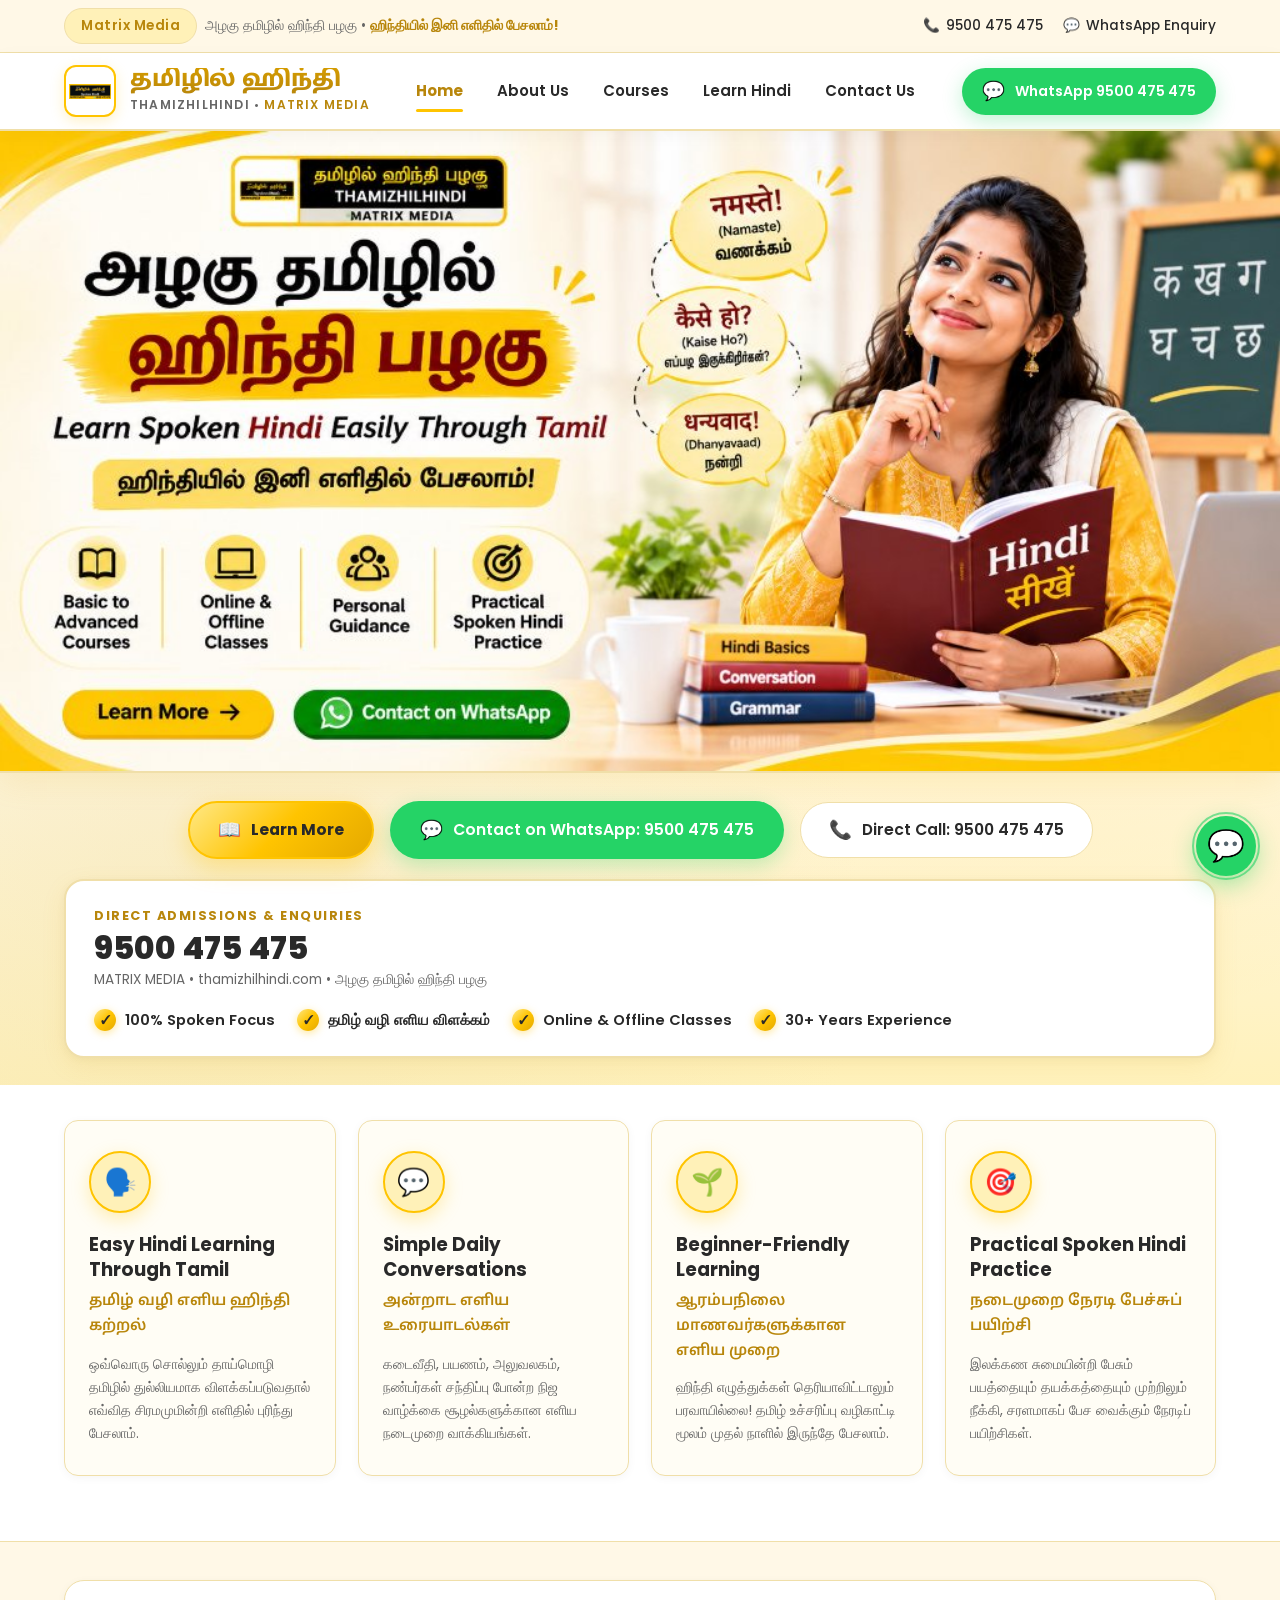
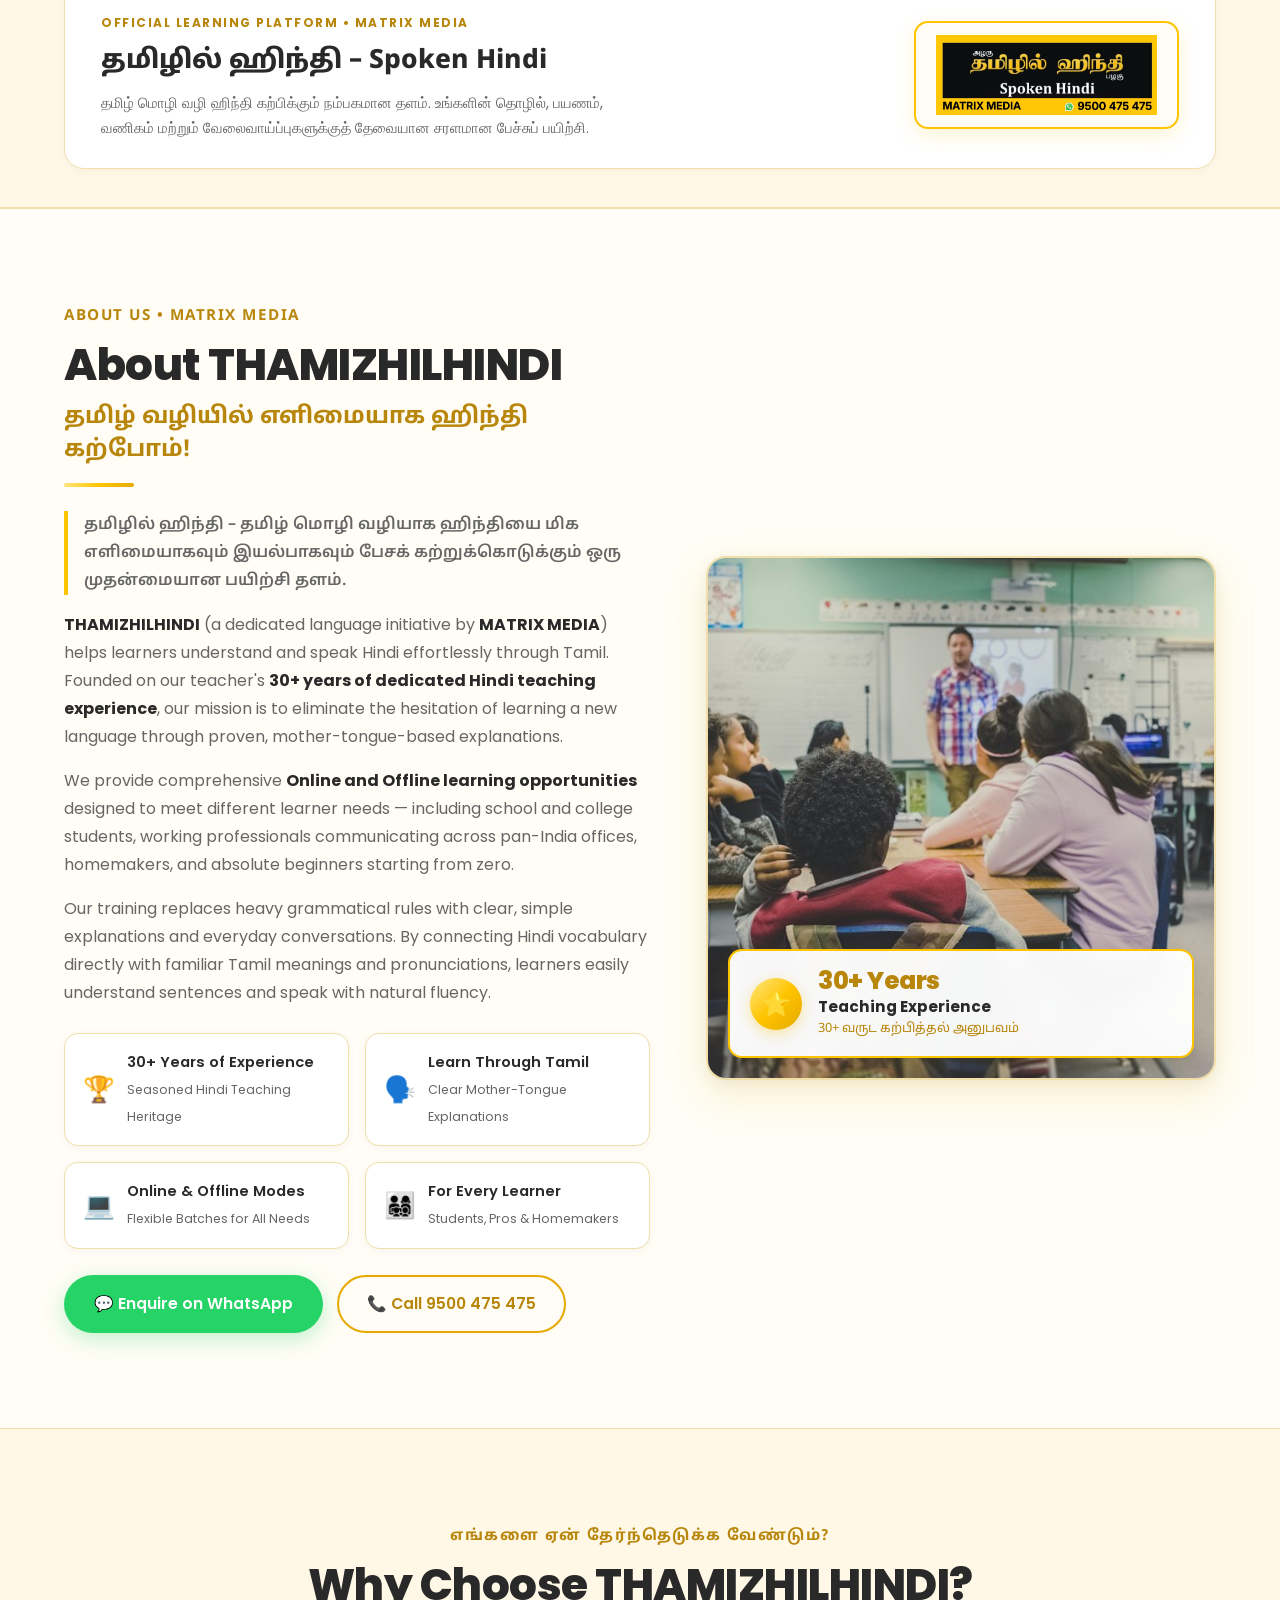
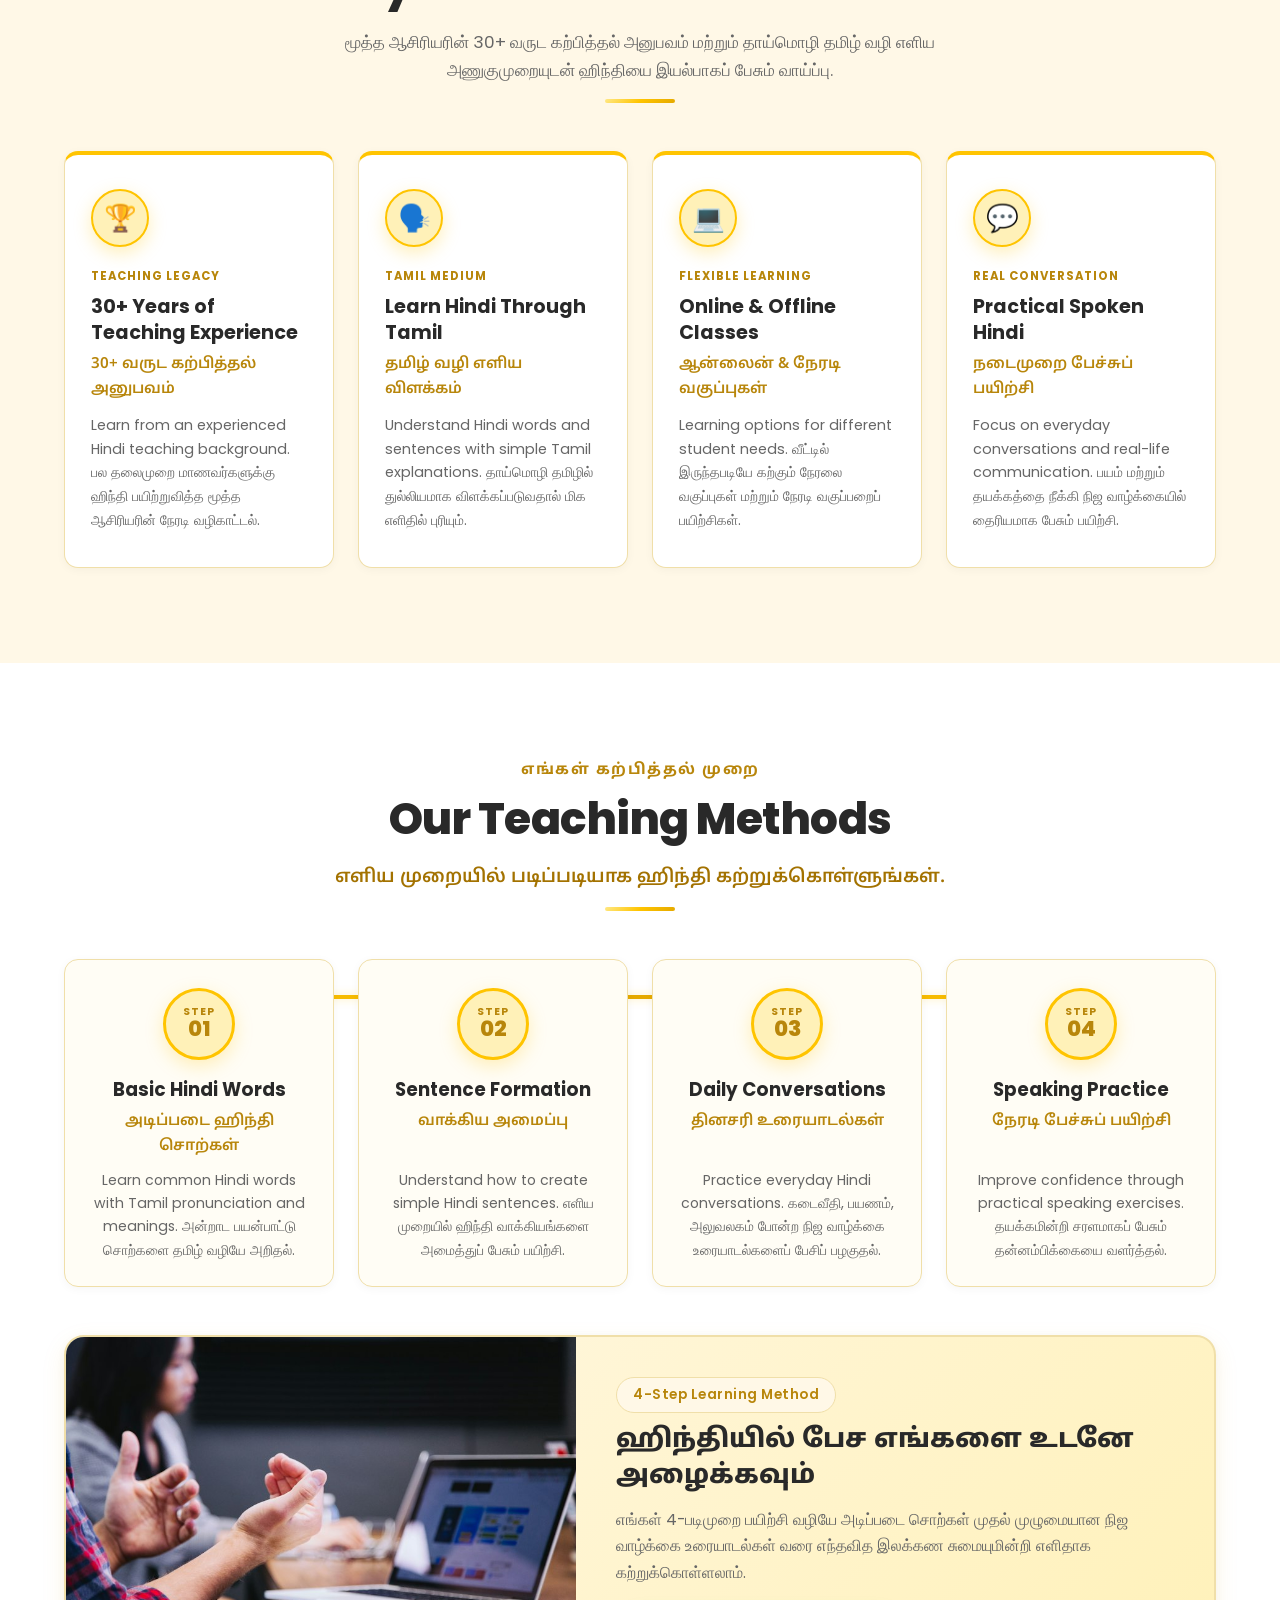
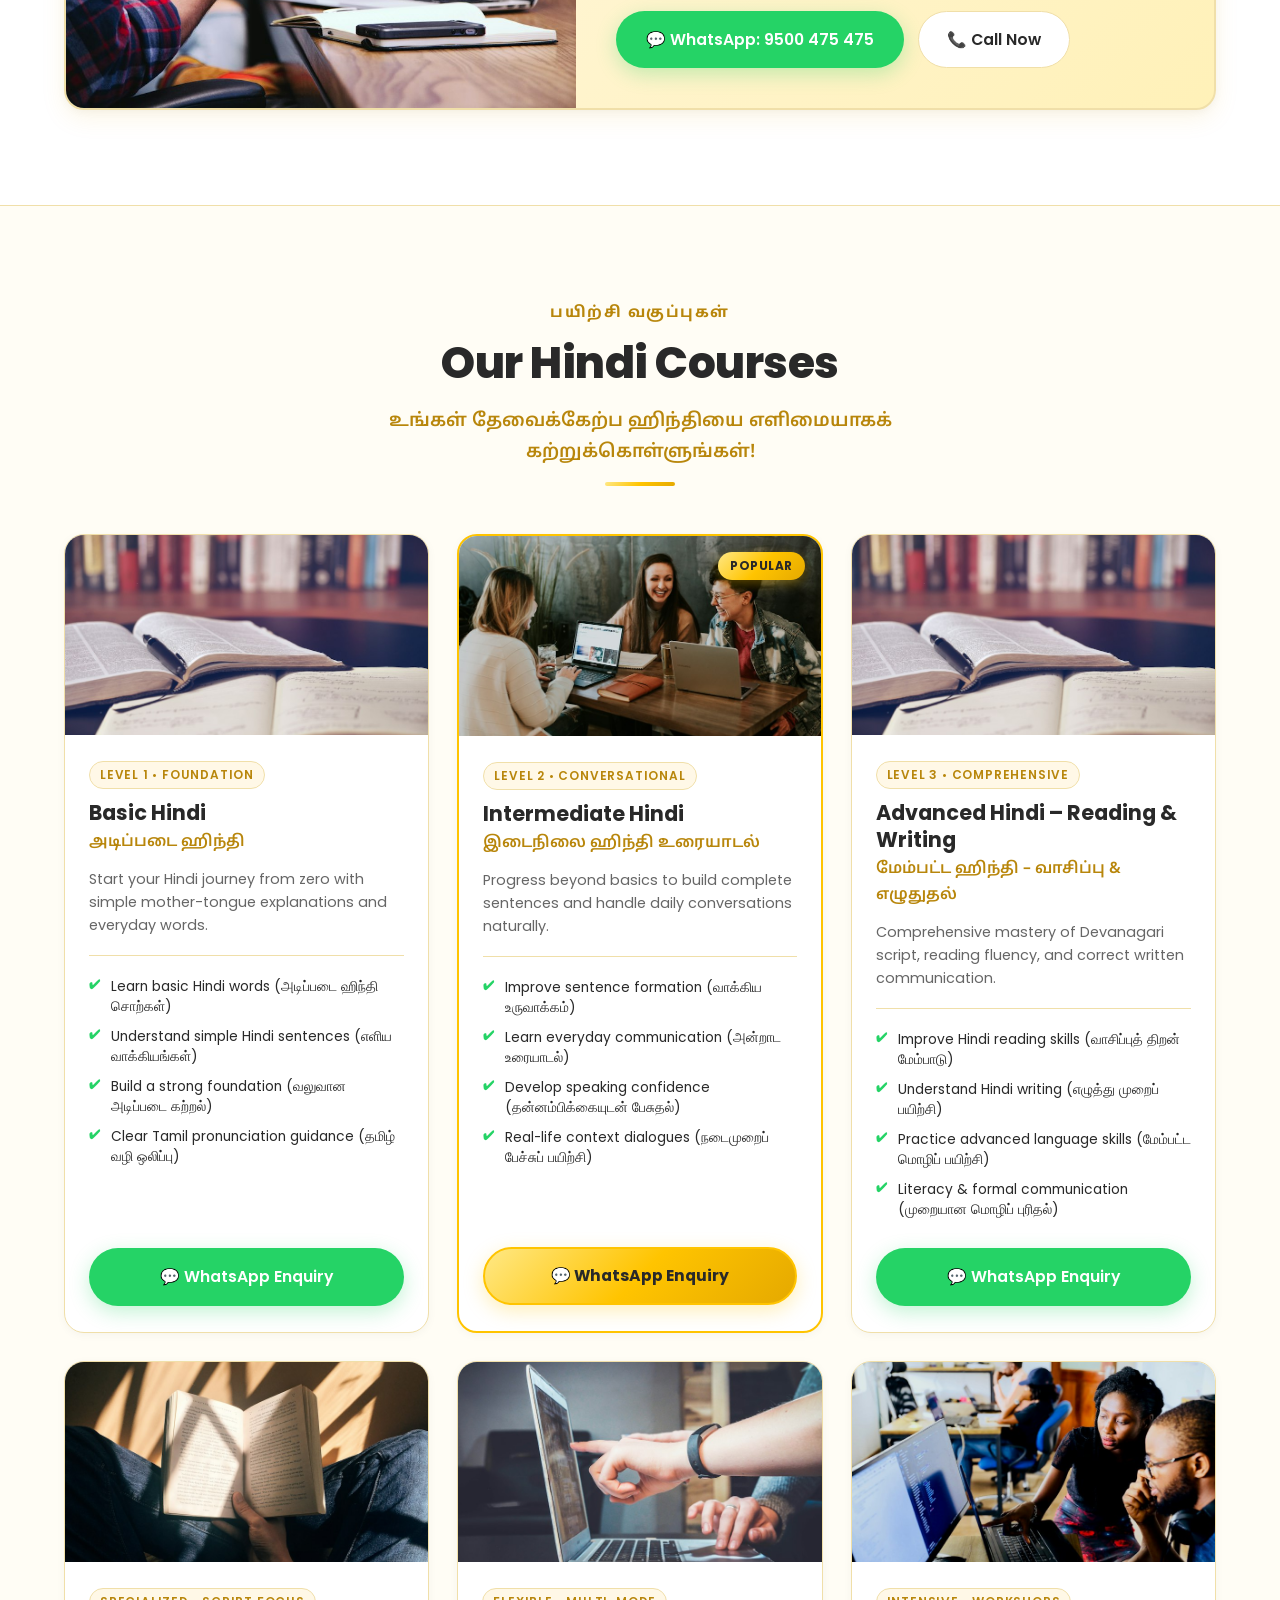
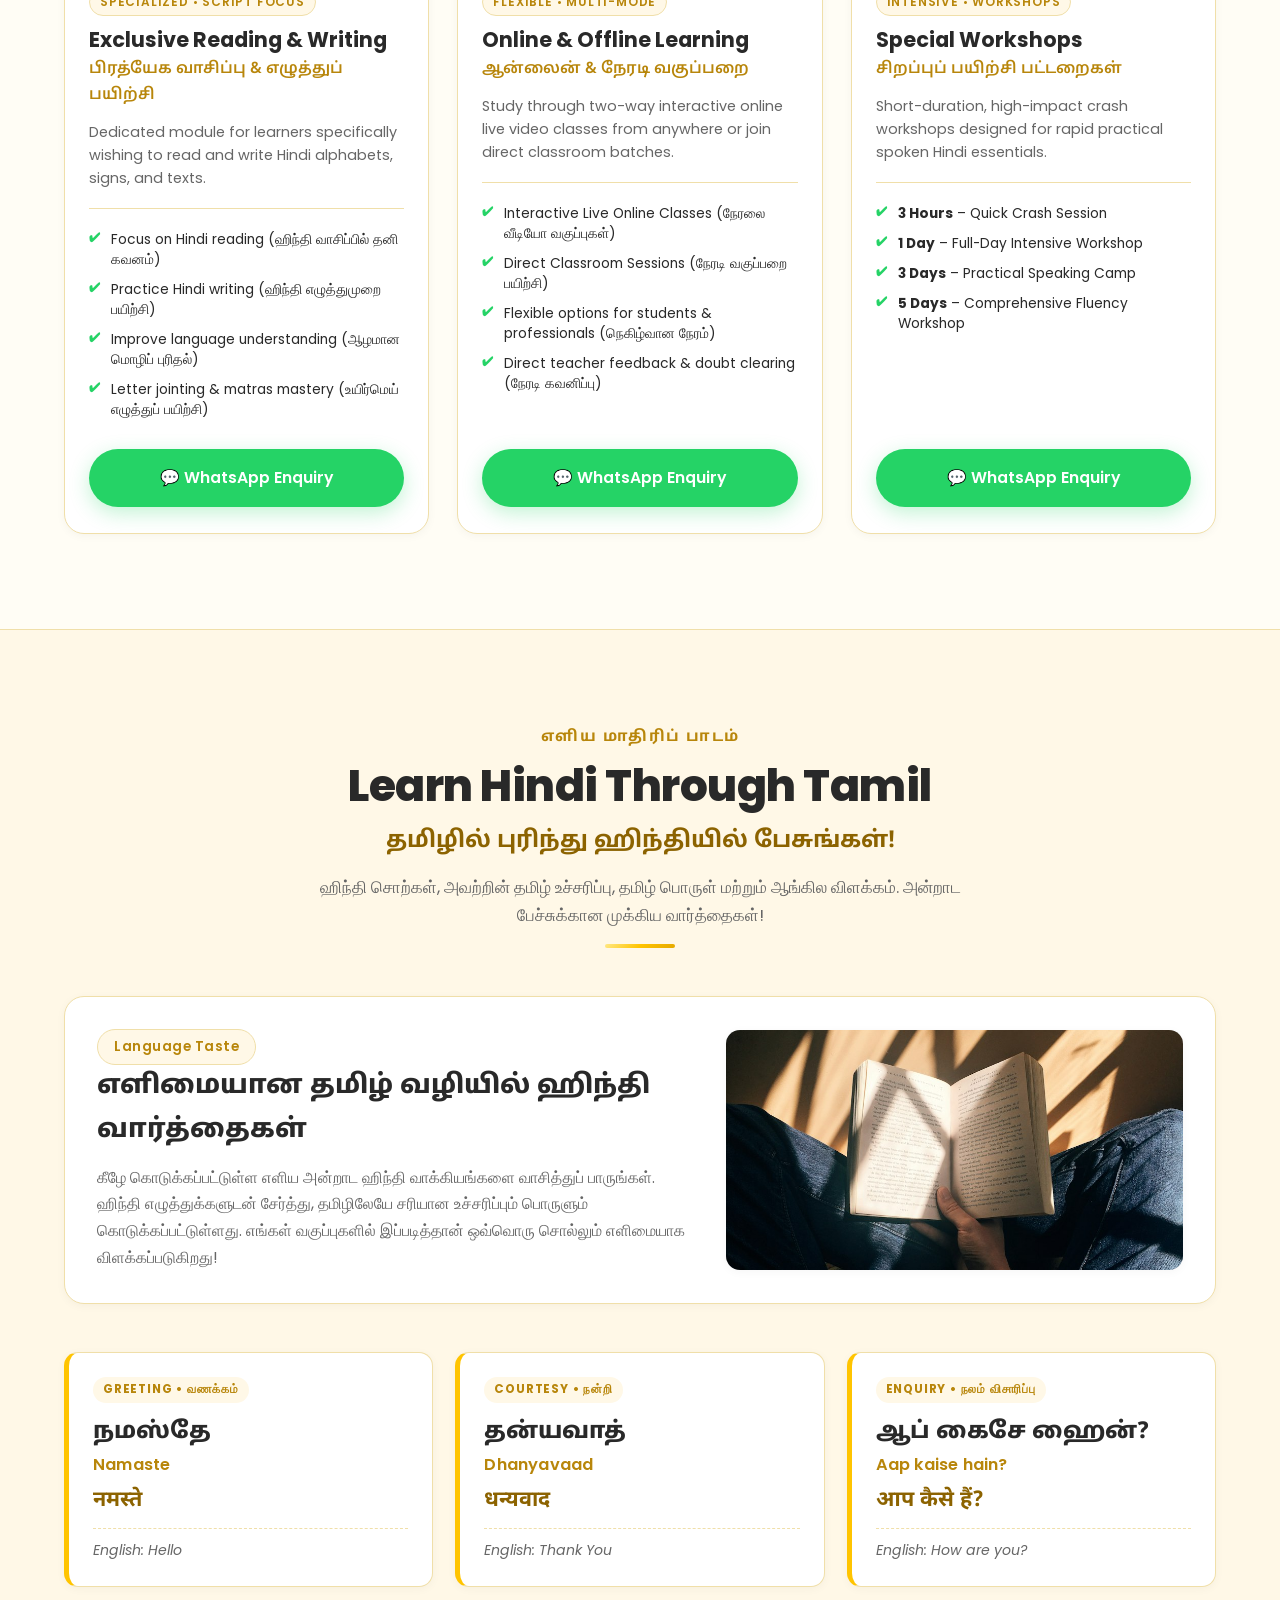
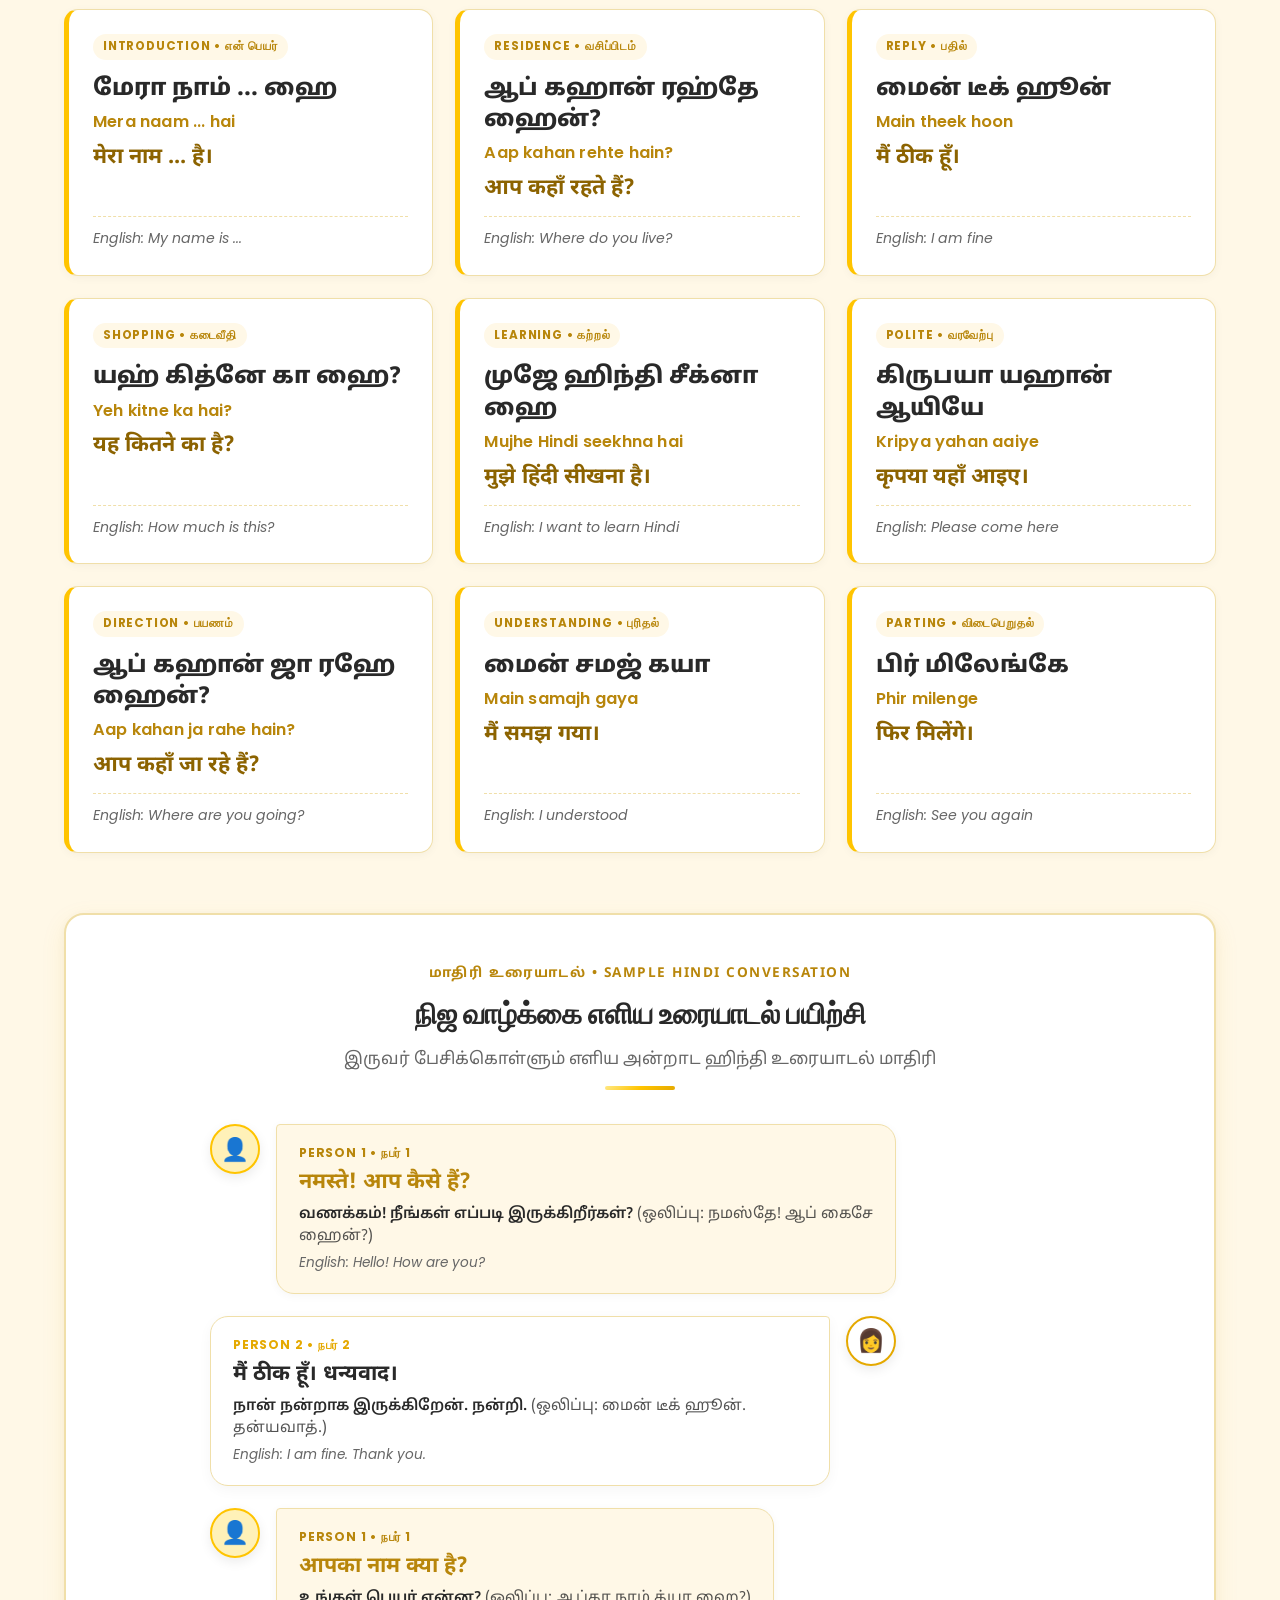
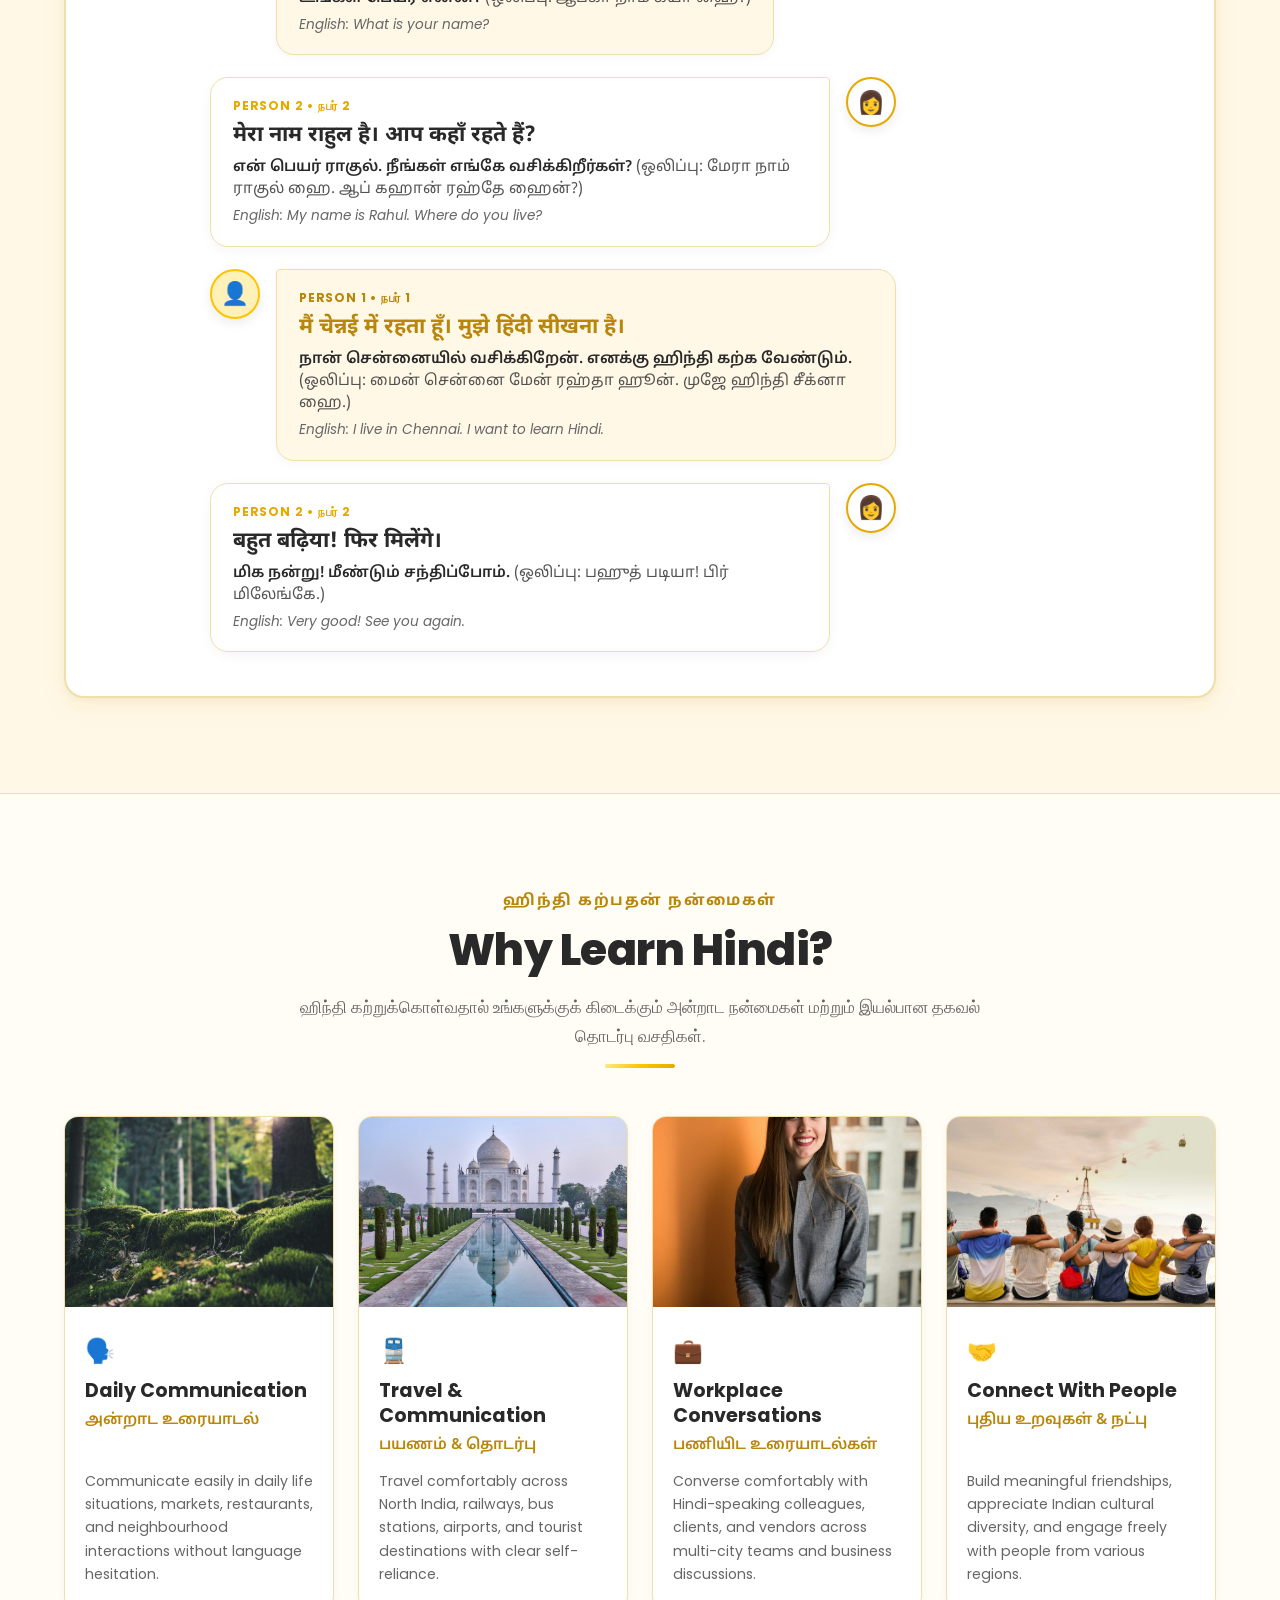
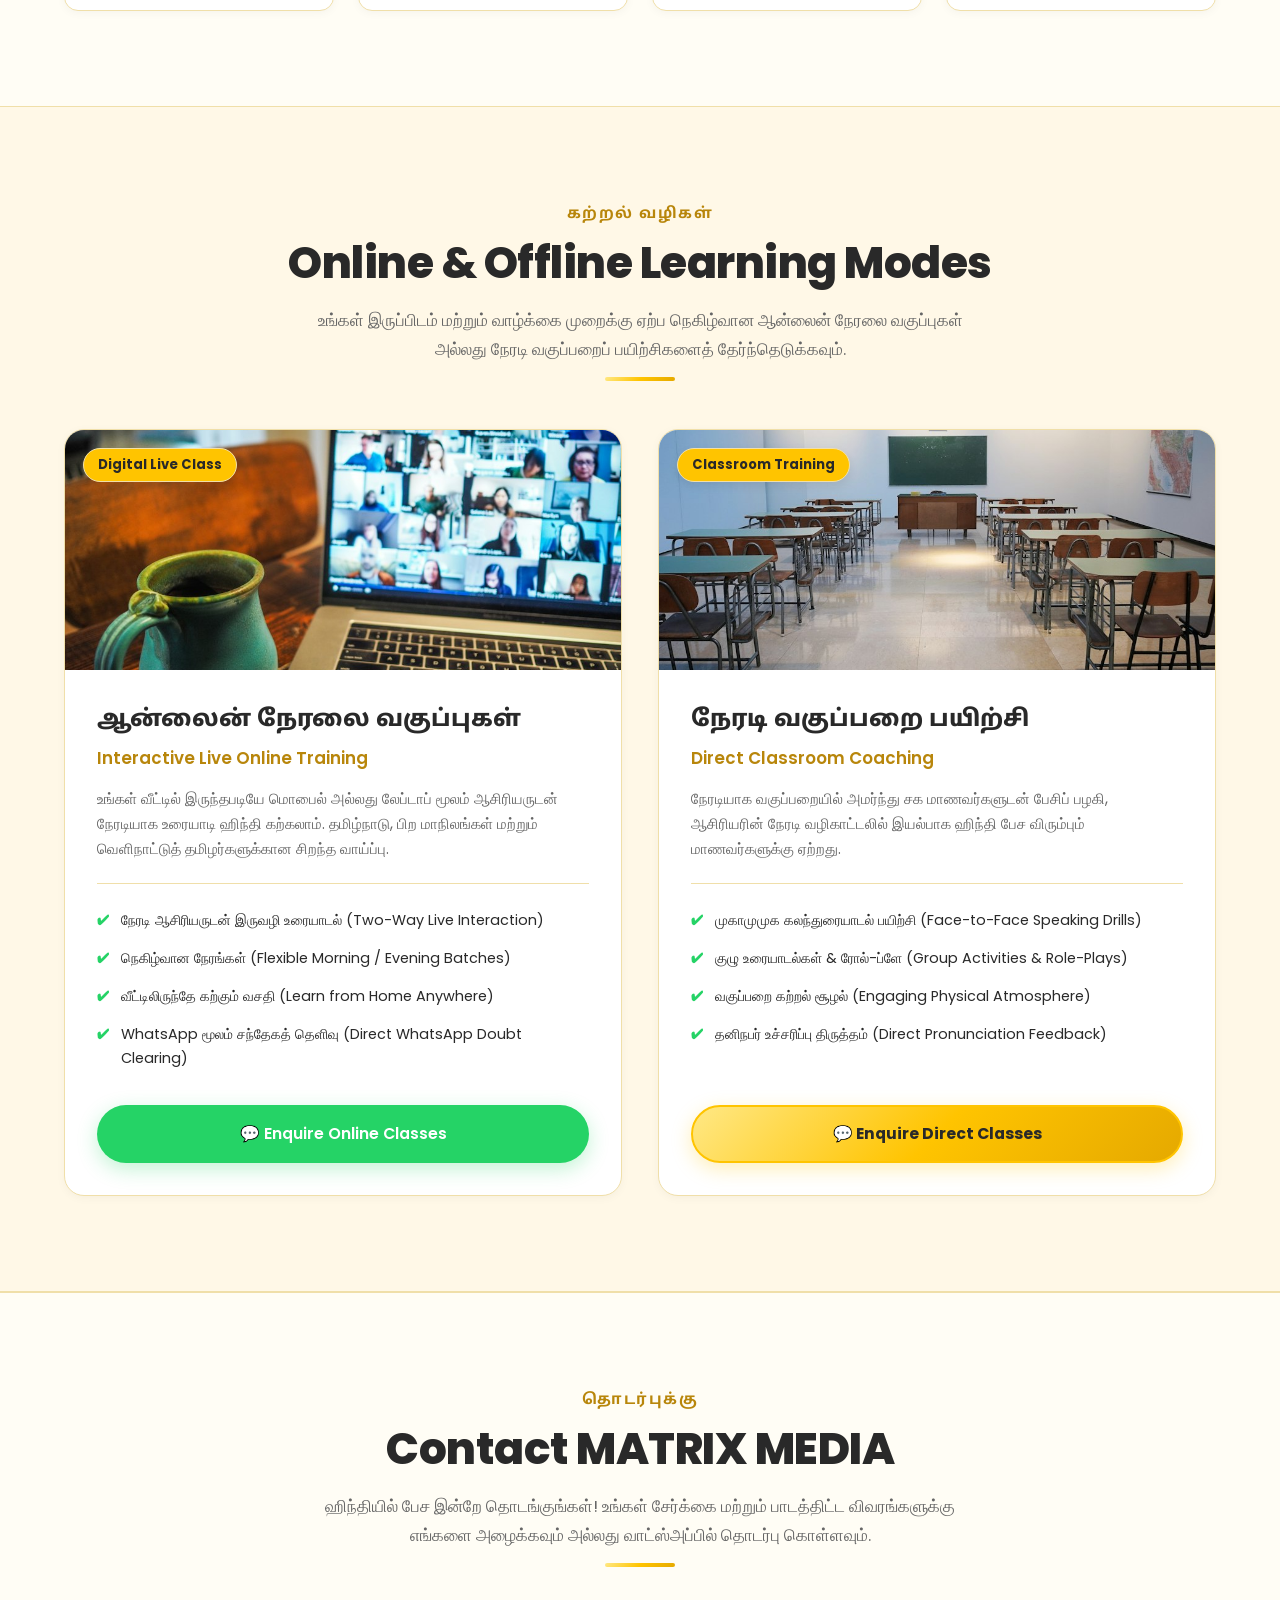
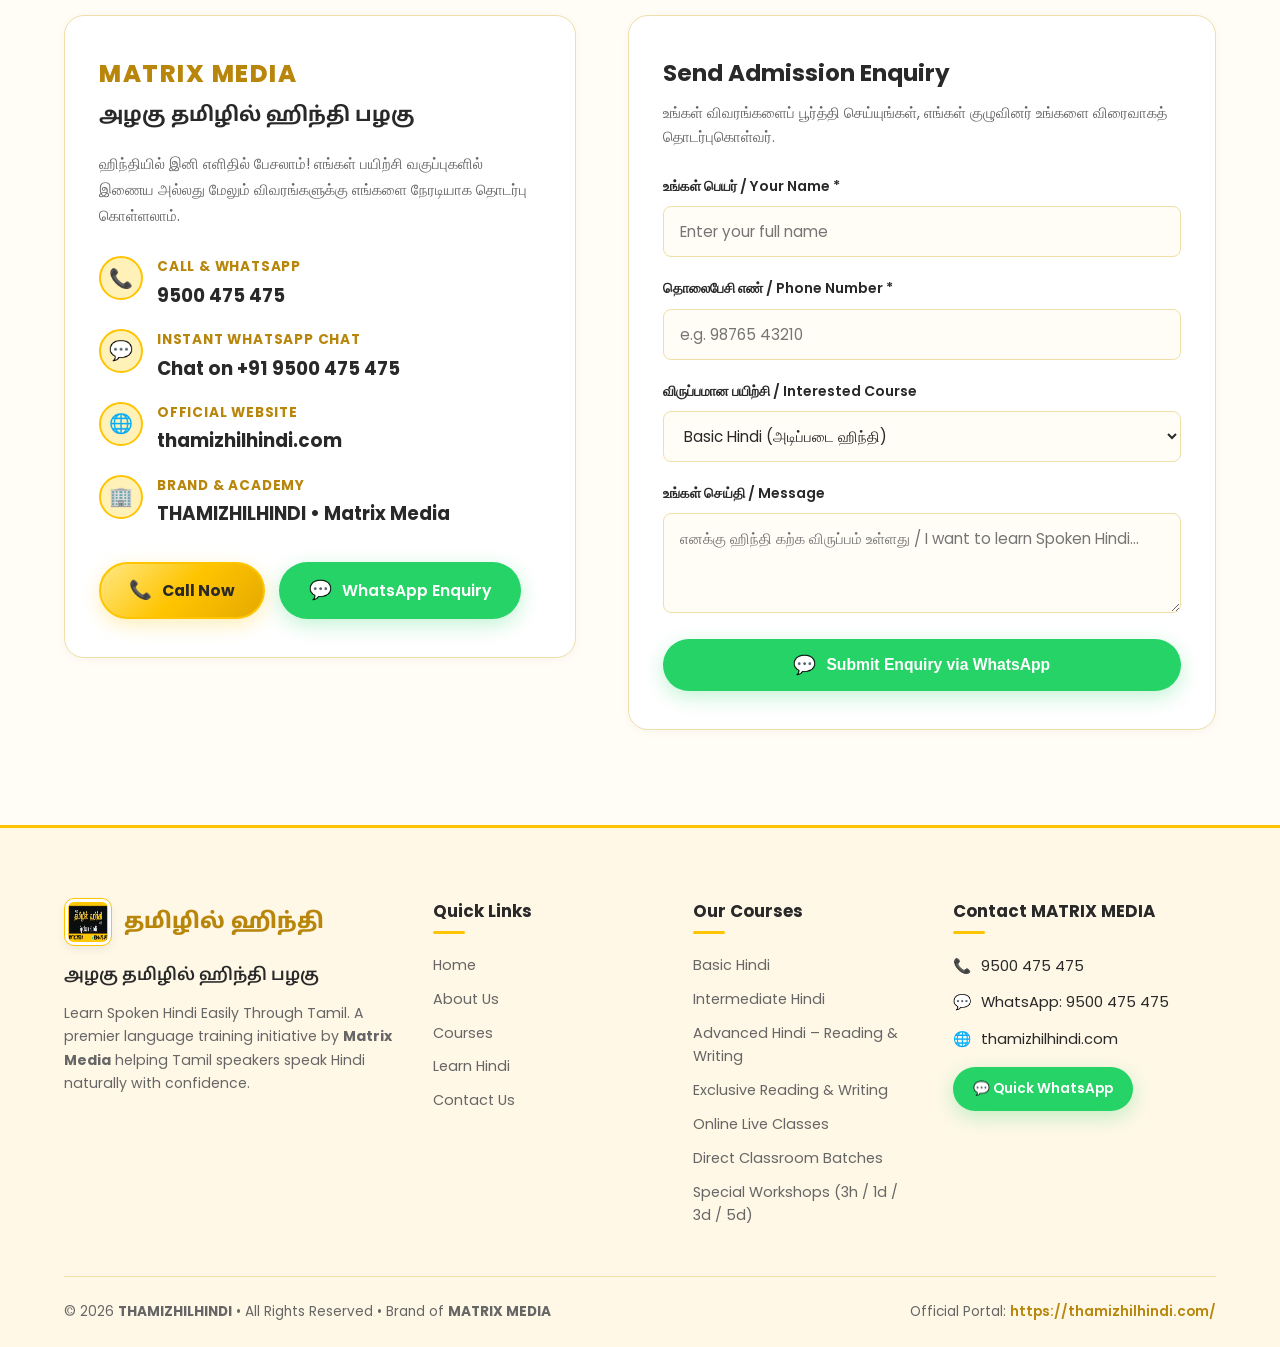
==== commit 18fdf20e: "Update vocabulary cards in learn-hindi and homepage to exact 5-line order (Category Tag, Tamil, Engl" ====
--- a/thamizhilhindi/index.html
+++ b/thamizhilhindi/index.html
@@ -1,4 +1,4 @@
-<!DOCTYPE html>
+﻿<!DOCTYPE html>
 <html lang="ta">
 <head>
   <meta charset="UTF-8">
@@ -640,112 +640,113 @@
       </div>
 
       <!-- Essential Vocabulary Cards -->
+      <!-- Essential Vocabulary Cards (12 Cards in Requested Order) -->
       <div class="vocab-grid">
         <!-- CARD 1 -->
         <div class="vocab-card">
           <span class="vocab-category-tag">Greeting &bull; வணக்கம்</span>
+          <div class="vocab-tamil">நமஸ்தே</div>
+          <div class="vocab-translit">Namaste</div>
           <div class="vocab-hindi">नमस्ते</div>
-          <div class="vocab-tamil-pron">ஒலிப்பு: நமஸ்தே</div>
-          <div class="vocab-tamil-mean">பொருள்: வணக்கம்</div>
           <div class="vocab-eng-mean">English: Hello</div>
         </div>
 
         <!-- CARD 2 -->
         <div class="vocab-card">
           <span class="vocab-category-tag">Courtesy &bull; நன்றி</span>
+          <div class="vocab-tamil">தன்யவாத்</div>
+          <div class="vocab-translit">Dhanyavaad</div>
           <div class="vocab-hindi">धन्यवाद</div>
-          <div class="vocab-tamil-pron">ஒலிப்பு: தன்யவாத்</div>
-          <div class="vocab-tamil-mean">பொருள்: நன்றி</div>
           <div class="vocab-eng-mean">English: Thank You</div>
         </div>
 
         <!-- CARD 3 -->
         <div class="vocab-card">
           <span class="vocab-category-tag">Enquiry &bull; நலம் விசாரிப்பு</span>
+          <div class="vocab-tamil">ஆப் கைசே ஹைன்?</div>
+          <div class="vocab-translit">Aap kaise hain?</div>
           <div class="vocab-hindi">आप कैसे हैं?</div>
-          <div class="vocab-tamil-pron">ஒலிப்பு: ஆப் கைசே ஹைன்?</div>
-          <div class="vocab-tamil-mean">பொருள்: நீங்கள் எப்படி இருக்கிறீர்கள்?</div>
           <div class="vocab-eng-mean">English: How are you?</div>
         </div>
 
         <!-- CARD 4 -->
         <div class="vocab-card">
           <span class="vocab-category-tag">Introduction &bull; என் பெயர்</span>
+          <div class="vocab-tamil">மேரா நாம் ... ஹை</div>
+          <div class="vocab-translit">Mera naam ... hai</div>
           <div class="vocab-hindi">मेरा नाम ... है।</div>
-          <div class="vocab-tamil-pron">ஒலிப்பு: மேரா நாம் ... ஹை</div>
-          <div class="vocab-tamil-mean">பொருள்: என் பெயர் ...</div>
           <div class="vocab-eng-mean">English: My name is ...</div>
         </div>
 
         <!-- CARD 5 -->
         <div class="vocab-card">
           <span class="vocab-category-tag">Residence &bull; வசிப்பிடம்</span>
+          <div class="vocab-tamil">ஆப் கஹான் ரஹ்தே ஹைன்?</div>
+          <div class="vocab-translit">Aap kahan rehte hain?</div>
           <div class="vocab-hindi">आप कहाँ रहते हैं?</div>
-          <div class="vocab-tamil-pron">ஒலிப்பு: ஆப் கஹான் ரஹ்தே ஹைன்?</div>
-          <div class="vocab-tamil-mean">பொருள்: நீங்கள் எங்கே வசிக்கிறீர்கள்?</div>
           <div class="vocab-eng-mean">English: Where do you live?</div>
         </div>
 
         <!-- CARD 6 -->
         <div class="vocab-card">
           <span class="vocab-category-tag">Reply &bull; பதில்</span>
+          <div class="vocab-tamil">மைன் டீக் ஹூன்</div>
+          <div class="vocab-translit">Main theek hoon</div>
           <div class="vocab-hindi">मैं ठीक हूँ।</div>
-          <div class="vocab-tamil-pron">ஒலிப்பு: மைன் டீக் ஹூன்</div>
-          <div class="vocab-tamil-mean">பொருள்: நான் நன்றாக இருக்கிறேன்</div>
           <div class="vocab-eng-mean">English: I am fine</div>
         </div>
 
         <!-- CARD 7 -->
         <div class="vocab-card">
           <span class="vocab-category-tag">Shopping &bull; கடைவீதி</span>
+          <div class="vocab-tamil">யஹ் கித்னே கா ஹை?</div>
+          <div class="vocab-translit">Yeh kitne ka hai?</div>
           <div class="vocab-hindi">यह कितने का है?</div>
-          <div class="vocab-tamil-pron">ஒலிப்பு: யஹ் கித்னே கா ஹை?</div>
-          <div class="vocab-tamil-mean">பொருள்: இதன் விலை என்ன?</div>
           <div class="vocab-eng-mean">English: How much is this?</div>
         </div>
 
         <!-- CARD 8 -->
         <div class="vocab-card">
           <span class="vocab-category-tag">Learning &bull; கற்றல்</span>
+          <div class="vocab-tamil">முஜே ஹிந்தி சீக்னா ஹை</div>
+          <div class="vocab-translit">Mujhe Hindi seekhna hai</div>
           <div class="vocab-hindi">मुझे हिंदी सीखना है।</div>
-          <div class="vocab-tamil-pron">ஒலிப்பு: முஜே ஹிந்தி சீக்னா ஹை</div>
-          <div class="vocab-tamil-mean">பொருள்: எனக்கு ஹிந்தி கற்க வேண்டும்</div>
           <div class="vocab-eng-mean">English: I want to learn Hindi</div>
         </div>
 
         <!-- CARD 9 -->
         <div class="vocab-card">
           <span class="vocab-category-tag">Polite &bull; வரவேற்பு</span>
+          <div class="vocab-tamil">கிருபயா யஹான் ஆயியே</div>
+          <div class="vocab-translit">Kripya yahan aaiye</div>
           <div class="vocab-hindi">कृपया यहाँ आइए।</div>
-          <div class="vocab-tamil-pron">ஒலிப்பு: கிருபயா யஹான் ஆயியே</div>
-          <div class="vocab-tamil-mean">பொருள்: தயவுசெய்து இங்கே வாருங்கள்</div>
           <div class="vocab-eng-mean">English: Please come here</div>
         </div>
 
         <!-- CARD 10 -->
         <div class="vocab-card">
           <span class="vocab-category-tag">Direction &bull; பயணம்</span>
+          <div class="vocab-tamil">ஆப் கஹான் ஜா ரஹே ஹைன்?</div>
+          <div class="vocab-translit">Aap kahan ja rahe hain?</div>
           <div class="vocab-hindi">आप कहाँ जा रहे हैं?</div>
-          <div class="vocab-tamil-pron">ஒலிப்பு: ஆப் கஹான் ஜா ரஹே ஹைன்?</div>
-          <div class="vocab-tamil-mean">பொருள்: நீங்கள் எங்கே போகிறீர்கள்?</div>
           <div class="vocab-eng-mean">English: Where are you going?</div>
         </div>
 
         <!-- CARD 11 -->
         <div class="vocab-card">
           <span class="vocab-category-tag">Understanding &bull; புரிதல்</span>
+          <div class="vocab-tamil">மைன் சமஜ் கயா</div>
+          <div class="vocab-translit">Main samajh gaya</div>
           <div class="vocab-hindi">मैं समझ गया।</div>
-          <div class="vocab-tamil-pron">ஒலிப்பு: மைன் சமஜ் கயா</div>
-          <div class="vocab-tamil-mean">பொருள்: எனக்கு புரிந்துவிட்டது</div>
           <div class="vocab-eng-mean">English: I understood</div>
         </div>
 
         <!-- CARD 12 -->
         <div class="vocab-card">
           <span class="vocab-category-tag">Parting &bull; விடைபெறுதல்</span>
+          <div class="vocab-tamil">பிர் மிலேங்கே</div>
+          <div class="vocab-translit">Phir milenge</div>
           <div class="vocab-hindi">फिर मिलेंगे।</div>
-          <div class="vocab-tamil-pron">ஒலிப்பு: பிர் மிலேங்கே</div>
-          <div class="vocab-tamil-mean">பொருள்: மீண்டும் சந்திப்போம்</div>
           <div class="vocab-eng-mean">English: See you again</div>
         </div>
       </div>
--- a/thamizhilhindi/style.css
+++ b/thamizhilhindi/style.css
@@ -1,4 +1,4 @@
-/* ==========================================================================
+﻿/* ==========================================================================
    THAMIZHILHINDI – Spoken Hindi Learning Website (Premium Light Theme)
    Brand: MATRIX MEDIA | Tagline: அழகு தமிழில் ஹிந்தி பழகு
    Color Theme: Primary #FFFDF5, Light Cream #FFF8E7, Light Yellow #FFF1B8,
@@ -1516,6 +1516,499 @@
 }
 
 /* --------------------------------------------------------------------------
+   11B. VISION, MISSION, SIGNATURE METHODOLOGY & PHILOSOPHY (About Us Page)
+   -------------------------------------------------------------------------- */
+
+.about-subtitle-en {
+  font-size: 1.22rem;
+  font-weight: 700;
+  color: var(--gold-dark);
+  margin-top: -6px;
+  margin-bottom: 16px;
+  line-height: 1.45;
+}
+
+.about-lead {
+  font-size: 1.12rem;
+  font-weight: 600;
+  color: var(--text-main);
+  line-height: 1.7;
+  margin-bottom: 18px;
+  border-left: 4px solid var(--yellow-main);
+  padding-left: 16px;
+}
+
+/* VISION & MISSION SECTION */
+.vision-mission-section {
+  padding: 95px 0;
+  background-color: var(--bg-cream);
+  border-top: 1px solid var(--gold-border);
+  border-bottom: 1px solid var(--gold-border);
+  position: relative;
+}
+
+.vision-mission-grid {
+  display: grid;
+  grid-template-columns: 1fr 1fr;
+  gap: 36px;
+}
+
+.vm-card {
+  background: #ffffff;
+  border: 1.5px solid var(--gold-border);
+  border-radius: var(--radius-lg);
+  padding: 42px 36px;
+  box-shadow: var(--shadow-sm);
+  display: flex;
+  flex-direction: column;
+  transition: all var(--transition-normal);
+  position: relative;
+  overflow: hidden;
+}
+
+.vm-card::before {
+  content: "";
+  position: absolute;
+  top: 0;
+  left: 0;
+  right: 0;
+  height: 5px;
+  background: var(--gold-gradient);
+  opacity: 0;
+  transition: opacity var(--transition-fast);
+}
+
+.vm-card:hover {
+  transform: translateY(-8px);
+  border-color: var(--yellow-main);
+  box-shadow: var(--shadow-lg);
+}
+
+.vm-card:hover::before {
+  opacity: 1;
+}
+
+.vm-card-header {
+  display: flex;
+  align-items: center;
+  justify-content: space-between;
+  margin-bottom: 22px;
+}
+
+.vm-icon-box {
+  width: 64px;
+  height: 64px;
+  background: var(--bg-yellow-light);
+  border: 2px solid var(--yellow-main);
+  border-radius: 18px;
+  display: flex;
+  align-items: center;
+  justify-content: center;
+  font-size: 1.85rem;
+  box-shadow: 0 6px 18px rgba(255, 196, 0, 0.25);
+  transition: transform var(--transition-fast);
+}
+
+.vm-card:hover .vm-icon-box {
+  transform: scale(1.08) rotate(4deg);
+  background: var(--gold-gradient);
+}
+
+.vm-tag-pill {
+  font-size: 0.74rem;
+  font-weight: 800;
+  text-transform: uppercase;
+  letter-spacing: 1px;
+  color: var(--gold-dark);
+  background: var(--bg-cream);
+  padding: 5px 14px;
+  border-radius: var(--radius-pill);
+  border: 1px solid var(--gold-border);
+}
+
+.vm-title {
+  font-size: 1.7rem;
+  font-weight: 800;
+  color: var(--text-main);
+  letter-spacing: 0.5px;
+  margin-bottom: 8px;
+}
+
+.vm-divider {
+  width: 54px;
+  height: 3px;
+  background: var(--gold-gradient);
+  border-radius: 2px;
+  margin-bottom: 20px;
+}
+
+.vm-content {
+  font-size: 1.05rem;
+  color: var(--text-main);
+  line-height: 1.75;
+  font-weight: 500;
+  margin-bottom: 14px;
+}
+
+.vm-content-sub {
+  font-size: 0.96rem;
+  color: var(--text-secondary);
+  line-height: 1.7;
+  margin-bottom: 14px;
+}
+
+.vm-pillars-list {
+  display: flex;
+  flex-direction: column;
+  gap: 10px;
+  margin-top: auto;
+  padding-top: 20px;
+  border-top: 1px solid var(--gold-border);
+}
+
+.vm-pillar-item {
+  display: flex;
+  align-items: center;
+  gap: 10px;
+  font-size: 0.92rem;
+  font-weight: 600;
+  color: var(--text-main);
+}
+
+.vm-check {
+  color: var(--gold-dark);
+  font-weight: 800;
+}
+
+/* 4. OUR SIGNATURE LEARNING METHODOLOGY SECTION (7 Steps) */
+.methodology-section {
+  padding: 95px 0;
+  background-color: #ffffff;
+  position: relative;
+}
+
+.section-subtext-bold {
+  font-size: 1.15rem;
+  font-weight: 800;
+  color: var(--gold-dark);
+  letter-spacing: 0.5px;
+  margin-bottom: 8px;
+  text-transform: uppercase;
+}
+
+.methodology-timeline-wrapper {
+  position: relative;
+  margin: 45px 0 20px;
+}
+
+/* Horizontal Connector Line on Desktop */
+.timeline-connector-bar {
+  position: absolute;
+  top: 50px;
+  left: 6%;
+  right: 6%;
+  height: 4px;
+  background: linear-gradient(90deg, #FFC400 0%, #E5A900 50%, #FFC400 100%);
+  border-radius: 4px;
+  z-index: 1;
+  box-shadow: 0 0 10px rgba(255, 196, 0, 0.3);
+}
+
+.methodology-steps-container {
+  display: grid;
+  grid-template-columns: repeat(7, 1fr);
+  gap: 14px;
+  position: relative;
+  z-index: 2;
+}
+
+.method-step-card {
+  background: var(--bg-primary);
+  border: 1.5px solid var(--gold-border);
+  border-radius: var(--radius-md);
+  padding: 22px 12px 18px;
+  text-align: center;
+  box-shadow: var(--shadow-sm);
+  display: flex;
+  flex-direction: column;
+  align-items: center;
+  position: relative;
+  transition: all var(--transition-normal);
+}
+
+.method-step-card:hover {
+  transform: translateY(-8px);
+  border-color: var(--yellow-main);
+  box-shadow: var(--shadow-md);
+}
+
+.step-node-header {
+  position: relative;
+  display: flex;
+  flex-direction: column;
+  align-items: center;
+  margin-bottom: 12px;
+}
+
+.step-circle-badge {
+  width: 56px;
+  height: 56px;
+  background: var(--bg-yellow-light);
+  border: 3px solid var(--yellow-main);
+  border-radius: 50%;
+  display: flex;
+  align-items: center;
+  justify-content: center;
+  box-shadow: 0 4px 14px rgba(255, 196, 0, 0.28);
+  transition: all var(--transition-fast);
+  z-index: 3;
+}
+
+.step-badge-num {
+  font-size: 1.15rem;
+  font-weight: 800;
+  color: var(--gold-dark);
+}
+
+.step-icon-symbol {
+  font-size: 1.35rem;
+  margin-top: 6px;
+}
+
+.method-step-card:hover .step-circle-badge {
+  background: var(--gold-gradient);
+  transform: scale(1.1);
+  box-shadow: 0 6px 18px rgba(229, 169, 0, 0.4);
+}
+
+.method-step-card:hover .step-badge-num {
+  color: var(--text-main);
+}
+
+.step-card-content {
+  display: flex;
+  flex-direction: column;
+  align-items: center;
+  flex-grow: 1;
+  width: 100%;
+}
+
+.step-number-tag {
+  display: inline-block;
+  font-size: 0.68rem;
+  font-weight: 800;
+  letter-spacing: 1px;
+  color: var(--gold-dark);
+  text-transform: uppercase;
+  margin-bottom: 4px;
+}
+
+.step-title {
+  font-size: 0.98rem;
+  font-weight: 800;
+  color: var(--text-main);
+  margin-bottom: 6px;
+  letter-spacing: 0.5px;
+}
+
+.step-desc {
+  font-size: 0.82rem;
+  color: var(--text-secondary);
+  line-height: 1.5;
+  margin-bottom: 12px;
+  flex-grow: 1;
+}
+
+.step-detail-tag {
+  font-size: 0.7rem;
+  font-weight: 600;
+  color: var(--gold-dark);
+  background: var(--bg-cream);
+  padding: 3px 8px;
+  border-radius: var(--radius-pill);
+  border: 1px solid var(--gold-border);
+  margin-top: auto;
+  line-height: 1.3;
+}
+
+/* Step 7 Highlighted Style */
+.method-step-highlight {
+  border: 2px solid var(--yellow-main);
+  background: linear-gradient(180deg, #FFFFFF 0%, #FFFDF5 100%);
+}
+
+.step-circle-gold {
+  background: var(--gold-gradient);
+  border-color: #d49500;
+}
+
+.step-circle-gold .step-badge-num {
+  color: var(--text-main);
+}
+
+.step-tag-gold {
+  color: #a37200;
+}
+
+.step-detail-gold {
+  background: var(--bg-yellow-light);
+  border-color: var(--yellow-main);
+  color: #8c6300;
+}
+
+/* 5. BRAND PHILOSOPHY SECTION */
+.philosophy-section {
+  padding: 95px 0;
+  background-color: var(--bg-primary);
+  border-top: 1px solid var(--gold-border);
+  border-bottom: 1px solid var(--gold-border);
+}
+
+.philosophy-card {
+  background: linear-gradient(135deg, #FFFDF5 0%, #FFF8E7 50%, #FFF1B8 100%);
+  border: 2px solid var(--gold-border);
+  border-radius: var(--radius-lg);
+  padding: 56px 48px;
+  text-align: center;
+  box-shadow: 0 10px 35px rgba(229, 169, 0, 0.12);
+  position: relative;
+  overflow: hidden;
+}
+
+.philosophy-badge {
+  display: inline-flex;
+  align-items: center;
+  gap: 8px;
+  padding: 6px 18px;
+  border-radius: var(--radius-pill);
+  background: #ffffff;
+  color: var(--gold-dark);
+  font-size: 0.82rem;
+  font-weight: 800;
+  letter-spacing: 1.5px;
+  text-transform: uppercase;
+  border: 1px solid var(--gold-border);
+  margin-bottom: 18px;
+  box-shadow: var(--shadow-sm);
+}
+
+.philosophy-title {
+  font-size: 2.2rem;
+  font-weight: 800;
+  color: var(--text-main);
+  letter-spacing: -0.5px;
+  margin-bottom: 14px;
+  line-height: 1.3;
+}
+
+.philosophy-intro {
+  font-size: 1.05rem;
+  color: var(--text-secondary);
+  max-width: 760px;
+  margin: 0 auto 40px;
+  line-height: 1.7;
+}
+
+.philosophy-pillars-grid {
+  display: grid;
+  grid-template-columns: repeat(3, 1fr);
+  gap: 24px;
+  margin-bottom: 40px;
+  text-align: left;
+}
+
+.philosophy-pillar-item {
+  background: #ffffff;
+  border: 1px solid var(--gold-border);
+  border-radius: var(--radius-md);
+  padding: 30px 24px;
+  box-shadow: var(--shadow-sm);
+  display: flex;
+  flex-direction: column;
+  transition: all var(--transition-normal);
+  position: relative;
+}
+
+.philosophy-pillar-item:hover {
+  transform: translateY(-6px);
+  border-color: var(--yellow-main);
+  box-shadow: var(--shadow-md);
+}
+
+.pillar-number {
+  position: absolute;
+  top: 18px;
+  right: 20px;
+  font-size: 1.8rem;
+  font-weight: 900;
+  color: rgba(229, 169, 0, 0.2);
+  line-height: 1;
+}
+
+.pillar-icon {
+  font-size: 2rem;
+  margin-bottom: 14px;
+}
+
+.pillar-heading {
+  font-size: 1.15rem;
+  font-weight: 800;
+  color: var(--text-main);
+  letter-spacing: 0.5px;
+  margin-bottom: 10px;
+  line-height: 1.35;
+}
+
+.pillar-text {
+  font-size: 0.9rem;
+  color: var(--text-secondary);
+  line-height: 1.6;
+}
+
+.philosophy-tagline-box {
+  background: #ffffff;
+  border: 2px dashed var(--yellow-main);
+  border-radius: var(--radius-md);
+  padding: 24px 32px;
+  max-width: 680px;
+  margin: 0 auto 32px;
+  box-shadow: var(--shadow-sm);
+}
+
+.tagline-label {
+  display: block;
+  font-size: 0.72rem;
+  font-weight: 700;
+  text-transform: uppercase;
+  letter-spacing: 1.5px;
+  color: var(--gold-dark);
+  margin-bottom: 4px;
+}
+
+.tagline-text {
+  font-size: 1.45rem;
+  font-weight: 800;
+  color: var(--text-main);
+  letter-spacing: 0.5px;
+  margin-bottom: 6px;
+}
+
+.tagline-tamil {
+  font-family: var(--font-ta);
+  font-size: 1.05rem;
+  font-weight: 700;
+  color: var(--gold-dark);
+}
+
+.philosophy-actions {
+  display: flex;
+  align-items: center;
+  justify-content: center;
+  gap: 16px;
+  flex-wrap: wrap;
+}
+
+/* --------------------------------------------------------------------------
    12. OUR HINDI COURSES (6 Premium Cards in Clean 3x2 Grid - Light Theme)
    -------------------------------------------------------------------------- */
 .courses-section {
@@ -1749,15 +2242,37 @@
   margin-bottom: 14px;
 }
 
+/* 1. Tamil pronunciation / spoken word (Line 2 in card) */
+.vocab-tamil {
+  font-family: var(--font-ta);
+  font-size: 1.45rem;
+  font-weight: 800;
+  color: var(--text-main);
+  margin-bottom: 4px;
+  line-height: 1.35;
+}
+
+/* 2. English phonetic transliteration (Line 3 in card) */
+.vocab-translit {
+  font-family: var(--font-en);
+  font-size: 1.02rem;
+  font-weight: 600;
+  color: var(--gold-dark);
+  margin-bottom: 8px;
+  letter-spacing: 0.2px;
+}
+
+/* 3. Hindi Devanagari script (Line 4 in card) */
 .vocab-hindi {
   font-family: var(--font-hi);
-  font-size: 1.65rem;
+  font-size: 1.35rem;
   font-weight: 700;
-  color: var(--gold-dark);
-  margin-bottom: 8px;
-  line-height: 1.3;
-}
-
+  color: #8c6300;
+  margin-bottom: 12px;
+  line-height: 1.35;
+}
+
+/* Backward compatibility fallbacks */
 .vocab-tamil-pron {
   font-family: var(--font-ta);
   font-size: 1.05rem;
@@ -2566,30 +3081,68 @@
 /* --------------------------------------------------------------------------
    19. RESPONSIVE BREAKPOINTS (Desktop, Tablet, Mobile)
    -------------------------------------------------------------------------- */
+
+/* Prevent horizontal overflow globally */
+html, body {
+  overflow-x: hidden;
+  max-width: 100%;
+}
+
+h1, h2, h3, h4, p, span, a, li {
+  word-wrap: break-word;
+  overflow-wrap: break-word;
+}
+
+/* 19A. LAPTOPS & LARGE TABLETS (max-width: 1024px) */
 @media (max-width: 1024px) {
   .hero-grid,
   .why-grid,
   .about-grid,
   .benefits-grid,
-  .contact-grid {
+  .contact-grid,
+  .modes-grid {
     grid-template-columns: 1fr;
-    gap: 40px;
+    gap: 36px;
   }
   
   .highlights-grid {
     grid-template-columns: repeat(2, 1fr);
+    gap: 20px;
   }
   
   .why-four-grid {
     grid-template-columns: repeat(2, 1fr);
+    gap: 20px;
   }
   
   .benefits-four-grid {
     grid-template-columns: repeat(2, 1fr);
+    gap: 20px;
+  }
+
+  /* Vision & Mission, Methodology, Philosophy */
+  .vision-mission-grid {
+    grid-template-columns: 1fr;
+    gap: 28px;
+  }
+
+  .methodology-steps-container {
+    grid-template-columns: repeat(4, 1fr);
+    gap: 14px;
+  }
+
+  .timeline-connector-bar {
+    display: none;
+  }
+
+  .philosophy-pillars-grid {
+    grid-template-columns: repeat(3, 1fr);
+    gap: 16px;
   }
   
   .timeline-steps-grid {
     grid-template-columns: repeat(2, 1fr);
+    gap: 20px;
   }
   
   .timeline-track-desktop {
@@ -2612,10 +3165,12 @@
   .courses-grid,
   .vocab-grid {
     grid-template-columns: repeat(2, 1fr);
+    gap: 22px;
   }
   
   .footer-top-grid {
     grid-template-columns: 1fr 1fr;
+    gap: 36px;
   }
   
   .methods-banner-card {
@@ -2627,18 +3182,34 @@
   }
 }
 
+/* 19B. TABLETS & SMALL LAPTOPS (max-width: 820px) */
 @media (max-width: 820px) {
+  .top-bar {
+    padding: 8px 0;
+  }
+
   .top-bar-inner {
     flex-direction: column;
     align-items: flex-start;
     gap: 6px;
+    font-size: 0.85rem;
   }
   
   .top-links {
     width: 100%;
     justify-content: space-between;
-  }
-  
+    flex-wrap: wrap;
+    gap: 8px;
+  }
+  
+  .header-inner {
+    padding: 10px 0;
+  }
+
+  .header-cta-group {
+    display: none;
+  }
+
   .nav-toggle-btn {
     display: flex;
   }
@@ -2649,12 +3220,15 @@
     top: 100%;
     left: 0;
     right: 0;
+    width: 100%;
     background: #ffffff;
-    border-bottom: 3px solid var(--yellow-main);
+    border-top: 2px solid var(--yellow-main);
+    border-bottom: 3px solid var(--gold-border);
     flex-direction: column;
-    padding: 20px 5%;
-    gap: 12px;
-    box-shadow: 0 16px 35px rgba(0, 0, 0, 0.08);
+    padding: 16px 5%;
+    gap: 8px;
+    box-shadow: 0 16px 35px rgba(0, 0, 0, 0.1);
+    z-index: 1000;
   }
   
   .nav-toggle-input:checked ~ .nav-menu {
@@ -2675,89 +3249,49 @@
   
   .nav-link {
     width: 100%;
-    padding: 12px 16px;
-    font-size: 1.05rem;
+    padding: 12px 14px;
+    font-size: 1.02rem;
     color: var(--text-main);
+    border-radius: 8px;
     border-bottom: 1px solid var(--gold-border);
   }
   
-  .nav-link:hover {
+  .nav-link:hover,
+  .nav-link.active {
     background: var(--bg-cream);
     color: var(--gold-dark);
-  }
-  
-  .header-cta-group {
-    display: none;
+    font-weight: 700;
   }
   
   .hero-section {
-    padding: 0 0 45px;
-  }
-  
-  .hero-main-ta {
-    font-size: 2.5rem;
-  }
-  
-  .hero-action-row {
-    flex-direction: column;
-  }
-  
-  .hero-action-row .btn {
-    width: 100%;
+    padding: 0 0 40px;
+  }
+  
+  .hero-banner-actions {
+    flex-wrap: wrap;
+    gap: 12px;
+    margin: 24px 0 16px;
   }
   
   .hero-contact-card {
     flex-direction: column;
     align-items: flex-start;
+    gap: 16px;
+    padding: 22px 20px;
+  }
+
+  .hero-contact-call {
+    font-size: 1.85rem;
   }
   
   .highlights-section {
     margin-top: 0;
-    padding: 45px 0;
-  }
-  
-  .why-four-grid {
-    grid-template-columns: 1fr;
-  }
-  
-  .benefits-four-grid {
-    grid-template-columns: 1fr;
-  }
-  
-  .conversation-section-box {
-    padding: 24px 18px;
-  }
-  
-  .chat-bubble {
-    max-width: 100%;
-  }
-  
-  .timeline-steps-grid {
-    grid-template-columns: 1fr;
-    border-left: 3px solid var(--yellow-main);
-    padding-left: 18px;
-    margin-left: 8px;
-    gap: 20px;
-  }
-  
-  .timeline-step-card {
-    text-align: left;
-    align-items: flex-start;
-    padding: 22px;
-  }
-  
-  .about-img-frame img {
-    height: 380px;
-  }
-  
-  .about-exp-highlight {
-    position: relative;
-    inset: auto;
-    margin-top: 16px;
-    width: 100%;
+    padding: 42px 0;
   }
   
   .highlights-grid,
+  .why-four-grid,
+  .benefits-four-grid,
   .why-cards-col,
   .benefits-cards-col,
   .courses-grid,
@@ -2765,6 +3299,90 @@
   .modes-grid,
   .methods-grid {
     grid-template-columns: 1fr;
+    gap: 20px;
+  }
+
+  /* Vision & Mission, Methodology (Vertical Timeline on Tablet/Mobile) */
+  .vision-mission-grid {
+    grid-template-columns: 1fr;
+    gap: 24px;
+  }
+
+  .methodology-steps-container {
+    display: flex;
+    flex-direction: column;
+    gap: 16px;
+    border-left: 3px solid var(--yellow-main);
+    padding-left: 20px;
+    margin-left: 10px;
+  }
+
+  .method-step-card {
+    flex-direction: row;
+    text-align: left;
+    align-items: flex-start;
+    padding: 20px 18px;
+    gap: 18px;
+  }
+
+  .step-node-header {
+    margin-bottom: 0;
+    flex-shrink: 0;
+  }
+
+  .step-card-content {
+    align-items: flex-start;
+  }
+
+  .step-circle-badge {
+    width: 50px;
+    height: 50px;
+  }
+
+  .step-desc {
+    margin-bottom: 8px;
+  }
+
+  .philosophy-card {
+    padding: 40px 28px;
+  }
+
+  .philosophy-pillars-grid {
+    grid-template-columns: 1fr;
+    gap: 18px;
+  }
+  
+  .conversation-section-box {
+    padding: 24px 18px;
+  }
+  
+  .chat-bubble {
+    max-width: 100%;
+  }
+  
+  .timeline-steps-grid {
+    grid-template-columns: 1fr;
+    border-left: 3px solid var(--yellow-main);
+    padding-left: 18px;
+    margin-left: 8px;
+    gap: 20px;
+  }
+  
+  .timeline-step-card {
+    text-align: left;
+    align-items: flex-start;
+    padding: 22px;
+  }
+  
+  .about-img-frame img {
+    height: 380px;
+  }
+  
+  .about-exp-highlight {
+    position: relative;
+    inset: auto;
+    margin-top: 16px;
+    width: 100%;
   }
   
   .learn-intro-banner {
@@ -2779,5 +3397,891 @@
   .footer-bottom-bar {
     flex-direction: column;
     text-align: center;
-  }
-}
+    gap: 10px;
+  }
+}
+
+/* 19C. SMARTPHONES & MOBILE SCREENS (max-width: 600px) */
+@media (max-width: 600px) {
+  .container {
+    width: 92%;
+    padding: 0 4px;
+  }
+
+  /* Compact Section Paddings */
+  .about-section,
+  .why-four-section,
+  .methods-section,
+  .courses-section,
+  .modes-section,
+  .learn-hindi-section,
+  .benefits-section,
+  .contact-section,
+  .vision-mission-section,
+  .methodology-section,
+  .philosophy-section {
+    padding: 48px 0;
+  }
+
+  .section-header-center {
+    margin-bottom: 26px;
+  }
+
+  .section-heading {
+    font-size: 1.62rem;
+    line-height: 1.3;
+    margin-bottom: 10px;
+  }
+
+  .section-tag {
+    font-size: 0.8rem;
+    letter-spacing: 1px;
+    margin-bottom: 6px;
+  }
+
+  .section-subtext {
+    font-size: 0.92rem;
+    line-height: 1.6;
+  }
+
+  .section-subtext-bold {
+    font-size: 0.98rem;
+    line-height: 1.4;
+  }
+
+  .title-underline {
+    width: 52px;
+    height: 3px;
+  }
+
+  /* Inner Page Banners (about, courses, learn-hindi, contact) */
+  .page-banner {
+    padding: 34px 0 28px;
+  }
+
+  .page-banner-title {
+    font-size: 1.75rem;
+    line-height: 1.25;
+    margin-bottom: 6px;
+  }
+
+  .page-banner-ta {
+    font-size: 1.05rem;
+    margin-bottom: 8px;
+  }
+
+  .page-banner-desc {
+    font-size: 0.88rem;
+    line-height: 1.55;
+  }
+
+  .breadcrumb-nav {
+    font-size: 0.82rem;
+    margin-bottom: 10px;
+  }
+
+  /* Header Branding on Mobile */
+  .brand-logo-img {
+    height: 38px;
+    width: auto;
+  }
+
+  .brand-name {
+    font-size: 1.1rem;
+  }
+
+  .brand-meta {
+    font-size: 0.7rem;
+  }
+
+  .brand-meta span {
+    display: none;
+  }
+
+  /* Hero Banner & Prominent Touch Buttons */
+  .hero-section {
+    padding: 0 0 32px;
+  }
+
+  .hero-banner-actions {
+    flex-direction: column;
+    width: 100%;
+    gap: 10px;
+    margin: 18px 0 14px;
+  }
+
+  .hero-banner-actions .btn {
+    width: 100%;
+    justify-content: center;
+    font-size: 0.94rem;
+    padding: 13px 18px;
+  }
+
+  .hero-contact-card {
+    padding: 16px 14px;
+    margin-top: 10px;
+    gap: 12px;
+  }
+
+  .hero-contact-tag {
+    font-size: 0.72rem;
+    letter-spacing: 0.8px;
+  }
+
+  .hero-contact-call {
+    font-size: 1.6rem;
+    margin: 2px 0;
+  }
+
+  .hero-contact-sub {
+    font-size: 0.78rem;
+    line-height: 1.4;
+  }
+
+  .hero-trust-list {
+    display: grid;
+    grid-template-columns: 1fr;
+    gap: 7px;
+    width: 100%;
+    padding-top: 12px;
+  }
+
+  .hero-trust-item {
+    font-size: 0.84rem;
+    gap: 7px;
+  }
+
+  /* Feature Highlight Cards */
+  .highlights-section {
+    padding: 32px 0;
+  }
+
+  .highlight-card {
+    padding: 18px 16px;
+    border-radius: var(--radius-sm);
+  }
+
+  .highlight-icon-circle {
+    width: 46px;
+    height: 46px;
+    font-size: 1.3rem;
+    margin-bottom: 12px;
+  }
+
+  .highlight-title-en {
+    font-size: 1.05rem;
+  }
+
+  .highlight-title-ta {
+    font-size: 0.86rem;
+    margin-bottom: 6px;
+  }
+
+  .highlight-desc {
+    font-size: 0.85rem;
+    line-height: 1.55;
+  }
+
+  /* Official Logo Showcase */
+  .logo-showcase-section {
+    padding: 24px 0;
+  }
+
+  .logo-showcase-box {
+    padding: 18px 16px;
+    flex-direction: column;
+    text-align: center;
+    gap: 14px;
+  }
+
+  .showcase-title {
+    font-size: 1.3rem;
+  }
+
+  .showcase-desc {
+    font-size: 0.86rem;
+    line-height: 1.55;
+  }
+
+  .showcase-logo-frame {
+    padding: 10px 16px;
+  }
+
+  .showcase-logo-frame img {
+    max-height: 55px;
+  }
+
+  /* About Us Details */
+  .about-subtitle-en {
+    font-size: 1.05rem;
+    line-height: 1.4;
+  }
+
+  .about-lead {
+    font-size: 0.98rem;
+    line-height: 1.65;
+    margin-bottom: 16px;
+  }
+
+  .about-text {
+    font-size: 0.88rem;
+    line-height: 1.65;
+    margin-bottom: 14px;
+  }
+
+  .about-highlights-grid {
+    grid-template-columns: 1fr;
+    gap: 10px;
+    margin: 18px 0;
+  }
+
+  .about-highlight-box {
+    padding: 12px 14px;
+  }
+
+  .about-hl-icon {
+    font-size: 1.25rem;
+  }
+
+  .about-hl-text strong {
+    font-size: 0.9rem;
+  }
+
+  .about-hl-text span {
+    font-size: 0.74rem;
+  }
+
+  .about-cta-row {
+    flex-direction: column;
+    width: 100%;
+    gap: 10px;
+    margin-top: 18px;
+  }
+
+  .about-cta-row .btn {
+    width: 100%;
+    justify-content: center;
+  }
+
+  .about-img-frame img {
+    height: 240px;
+  }
+
+  .about-exp-highlight {
+    padding: 12px 14px;
+    gap: 10px;
+    border-radius: var(--radius-sm);
+  }
+
+  .exp-badge-star {
+    width: 42px;
+    height: 42px;
+    font-size: 1.2rem;
+  }
+
+  .exp-badge-num {
+    font-size: 1.3rem;
+  }
+
+  .exp-badge-title {
+    font-size: 0.84rem;
+  }
+
+  .exp-badge-ta {
+    font-size: 0.74rem;
+  }
+
+  /* Vision & Mission Cards on Mobile */
+  .vm-card {
+    padding: 24px 18px;
+    border-radius: var(--radius-sm);
+  }
+
+  .vm-icon-box {
+    width: 52px;
+    height: 52px;
+    font-size: 1.5rem;
+    border-radius: 14px;
+  }
+
+  .vm-title {
+    font-size: 1.35rem;
+  }
+
+  .vm-content {
+    font-size: 0.96rem;
+    line-height: 1.65;
+  }
+
+  .vm-content-sub {
+    font-size: 0.88rem;
+    line-height: 1.6;
+  }
+
+  .vm-pillar-item {
+    font-size: 0.85rem;
+  }
+
+  /* 7-Step Methodology Vertical Timeline on Mobile */
+  .methodology-steps-container {
+    padding-left: 14px;
+    margin-left: 6px;
+    gap: 14px;
+  }
+
+  .method-step-card {
+    padding: 16px 14px;
+    gap: 14px;
+    border-radius: var(--radius-sm);
+  }
+
+  .step-circle-badge {
+    width: 44px;
+    height: 44px;
+  }
+
+  .step-badge-num {
+    font-size: 1rem;
+  }
+
+  .step-icon-symbol {
+    font-size: 1.15rem;
+    margin-top: 4px;
+  }
+
+  .step-title {
+    font-size: 0.95rem;
+  }
+
+  .step-desc {
+    font-size: 0.82rem;
+    line-height: 1.5;
+    margin-bottom: 6px;
+  }
+
+  .step-detail-tag {
+    font-size: 0.68rem;
+  }
+
+  /* Brand Philosophy Section on Mobile */
+  .philosophy-card {
+    padding: 28px 16px;
+    border-radius: var(--radius-sm);
+  }
+
+  .philosophy-title {
+    font-size: 1.55rem;
+    line-height: 1.3;
+  }
+
+  .philosophy-intro {
+    font-size: 0.9rem;
+    line-height: 1.6;
+    margin-bottom: 24px;
+  }
+
+  .philosophy-pillars-grid {
+    gap: 14px;
+    margin-bottom: 24px;
+  }
+
+  .philosophy-pillar-item {
+    padding: 20px 16px;
+    border-radius: var(--radius-sm);
+  }
+
+  .pillar-number {
+    font-size: 1.4rem;
+    top: 14px;
+    right: 14px;
+  }
+
+  .pillar-icon {
+    font-size: 1.6rem;
+    margin-bottom: 8px;
+  }
+
+  .pillar-heading {
+    font-size: 1.02rem;
+  }
+
+  .pillar-text {
+    font-size: 0.84rem;
+    line-height: 1.55;
+  }
+
+  .philosophy-tagline-box {
+    padding: 18px 16px;
+    margin-bottom: 24px;
+  }
+
+  .tagline-text {
+    font-size: 1.2rem;
+    line-height: 1.35;
+  }
+
+  .tagline-tamil {
+    font-size: 0.92rem;
+  }
+
+  .philosophy-actions {
+    flex-direction: column;
+    width: 100%;
+    gap: 10px;
+  }
+
+  .philosophy-actions .btn {
+    width: 100%;
+    justify-content: center;
+  }
+
+  /* Why Choose Us Cards */
+  .why-card {
+    padding: 20px 16px;
+    border-radius: var(--radius-sm);
+  }
+
+  .why-four-title {
+    font-size: 1.08rem;
+  }
+
+  .why-card-icon-box {
+    width: 46px;
+    height: 46px;
+    font-size: 1.3rem;
+    margin-bottom: 12px;
+  }
+
+  .why-card-desc {
+    font-size: 0.85rem;
+    line-height: 1.55;
+  }
+
+  /* Teaching Methods Timeline */
+  .timeline-steps-grid {
+    padding-left: 12px;
+    margin-left: 4px;
+    gap: 14px;
+  }
+
+  .timeline-step-card {
+    padding: 16px 14px;
+    border-radius: var(--radius-sm);
+  }
+
+  .step-badge-circle {
+    width: 50px;
+    height: 50px;
+    margin-bottom: 10px;
+  }
+
+  .step-num {
+    font-size: 1.1rem;
+  }
+
+  .step-lbl {
+    font-size: 0.6rem;
+  }
+
+  .timeline-step-title {
+    font-size: 1.02rem;
+  }
+
+  .timeline-step-ta {
+    font-size: 0.85rem;
+    margin-bottom: 6px;
+  }
+
+  .timeline-step-desc {
+    font-size: 0.84rem;
+    line-height: 1.55;
+  }
+
+  .methods-banner-img-box {
+    height: 175px;
+    min-height: 175px;
+  }
+
+  .methods-banner-info {
+    padding: 20px 16px;
+  }
+
+  .methods-banner-heading {
+    font-size: 1.22rem;
+    line-height: 1.35;
+  }
+
+  .methods-banner-text {
+    font-size: 0.86rem;
+    line-height: 1.55;
+    margin-bottom: 18px;
+  }
+
+  .methods-banner-actions {
+    flex-direction: column;
+    width: 100%;
+    gap: 10px;
+  }
+
+  .methods-banner-actions .btn {
+    width: 100%;
+    justify-content: center;
+  }
+
+  /* Course Cards */
+  .course-card {
+    border-radius: var(--radius-sm);
+  }
+
+  .course-img-box {
+    height: 175px;
+  }
+
+  .course-body {
+    padding: 18px 16px;
+  }
+
+  .course-title-en {
+    font-size: 1.18rem;
+  }
+
+  .course-title-ta {
+    font-size: 0.92rem;
+    margin-bottom: 8px;
+  }
+
+  .course-desc {
+    font-size: 0.86rem;
+    line-height: 1.55;
+    margin-bottom: 14px;
+  }
+
+  .course-features-list li {
+    font-size: 0.84rem;
+    line-height: 1.45;
+    gap: 8px;
+  }
+
+  .course-footer {
+    padding-top: 16px;
+  }
+
+  .course-footer .btn {
+    width: 100%;
+    justify-content: center;
+    font-size: 0.9rem;
+    padding: 12px 16px;
+  }
+
+  /* Learning Modes (Online & Offline) */
+  .mode-card {
+    border-radius: var(--radius-sm);
+  }
+
+  .mode-img-box {
+    height: 175px;
+  }
+
+  .mode-body {
+    padding: 18px 16px;
+  }
+
+  .mode-title-ta {
+    font-size: 1.2rem;
+  }
+
+  .mode-title-en {
+    font-size: 0.94rem;
+    margin-bottom: 10px;
+  }
+
+  .mode-desc {
+    font-size: 0.86rem;
+    line-height: 1.55;
+    margin-bottom: 14px;
+  }
+
+  .mode-features li {
+    font-size: 0.84rem;
+    gap: 8px;
+  }
+
+  .mode-body .btn {
+    width: 100%;
+    justify-content: center;
+    font-size: 0.9rem;
+    padding: 12px 16px;
+  }
+
+  /* Learn Hindi Vocabulary & Daily Dialogue */
+  .vocab-card {
+    padding: 16px 14px;
+    border-left-width: 4px;
+    border-radius: var(--radius-sm);
+  }
+
+  .vocab-main-word {
+    font-size: 1.4rem;
+    margin: 4px 0 2px;
+  }
+
+  .vocab-pronunciation {
+    font-size: 0.88rem;
+    margin-bottom: 6px;
+  }
+
+  .vocab-tamil-meaning {
+    font-size: 0.88rem;
+  }
+
+  .vocab-english-meaning {
+    font-size: 0.82rem;
+  }
+
+  .conversation-section-box {
+    padding: 16px 12px;
+    border-radius: var(--radius-sm);
+  }
+
+  .chat-row {
+    gap: 8px;
+  }
+
+  .chat-avatar {
+    width: 36px;
+    height: 36px;
+    font-size: 0.95rem;
+  }
+
+  .chat-bubble {
+    padding: 12px 14px;
+    border-radius: 12px;
+  }
+
+  .speaker-label {
+    font-size: 0.72rem;
+  }
+
+  .chat-hindi-text {
+    font-size: 1.08rem;
+    line-height: 1.35;
+    margin-bottom: 4px;
+  }
+
+  .chat-tamil-trans {
+    font-size: 0.85rem;
+    line-height: 1.4;
+    margin-bottom: 2px;
+  }
+
+  .chat-eng-trans {
+    font-size: 0.76rem;
+  }
+
+  /* Benefits Cards */
+  .benefit-card {
+    border-radius: var(--radius-sm);
+  }
+
+  .benefit-card-img-box {
+    height: 165px;
+  }
+
+  .benefit-card-body {
+    padding: 16px 14px;
+  }
+
+  .benefit-card-title {
+    font-size: 1.05rem;
+  }
+
+  .benefit-card-ta {
+    font-size: 0.84rem;
+    margin-bottom: 8px;
+  }
+
+  .benefit-card-desc {
+    font-size: 0.84rem;
+    line-height: 1.55;
+  }
+
+  /* Contact Form & Information Panels */
+  .contact-grid {
+    gap: 22px;
+  }
+
+  .contact-info-panel,
+  .contact-form-panel {
+    padding: 18px 14px;
+    border-radius: var(--radius-sm);
+  }
+
+  .contact-method-card {
+    padding: 12px;
+    gap: 10px;
+    border-radius: 8px;
+  }
+
+  .contact-method-icon {
+    width: 38px;
+    height: 38px;
+    font-size: 1.15rem;
+  }
+
+  .contact-method-label {
+    font-size: 0.74rem;
+  }
+
+  .contact-method-val {
+    font-size: 0.9rem;
+  }
+
+  .form-title {
+    font-size: 1.25rem;
+  }
+
+  .form-sub {
+    font-size: 0.84rem;
+    margin-bottom: 16px;
+  }
+
+  .form-group {
+    gap: 6px;
+    margin-bottom: 14px;
+  }
+
+  .form-label {
+    font-size: 0.82rem;
+  }
+
+  .form-input,
+  .form-select,
+  .form-textarea {
+    padding: 10px 12px;
+    font-size: 0.9rem;
+    border-radius: 8px;
+  }
+
+  .form-submit-btn {
+    width: 100%;
+    justify-content: center;
+    padding: 13px 18px;
+    font-size: 0.92rem;
+  }
+
+  /* Footer */
+  .site-footer {
+    padding: 46px 0 20px;
+  }
+
+  .footer-top-grid {
+    gap: 24px;
+    margin-bottom: 32px;
+  }
+
+  .footer-brand-title {
+    font-size: 1.2rem;
+  }
+
+  .footer-tagline-ta {
+    font-size: 0.92rem;
+  }
+
+  .footer-desc {
+    font-size: 0.84rem;
+  }
+
+  .footer-heading {
+    font-size: 0.98rem;
+    margin-bottom: 14px;
+  }
+
+  .footer-nav-list a {
+    font-size: 0.86rem;
+  }
+
+  .footer-contact-item {
+    font-size: 0.86rem;
+    gap: 8px;
+    margin-bottom: 10px;
+  }
+
+  .footer-bottom-bar {
+    padding-top: 18px;
+    font-size: 0.78rem;
+    gap: 8px;
+  }
+
+  /* Floating WhatsApp Button */
+  .floating-wa-btn {
+    right: 14px;
+    bottom: 14px;
+    width: 48px;
+    height: 48px;
+    font-size: 1.45rem;
+  }
+}
+
+/* 19D. EXTRA SMALL SCREENS (max-width: 380px) */
+@media (max-width: 380px) {
+  .container {
+    width: 95%;
+    padding: 0;
+  }
+
+  .hero-contact-call {
+    font-size: 1.45rem;
+  }
+
+  .page-banner-title {
+    font-size: 1.55rem;
+  }
+
+  .page-banner-ta {
+    font-size: 0.96rem;
+  }
+
+  .section-heading {
+    font-size: 1.42rem;
+  }
+
+  .method-step-card {
+    flex-direction: column;
+    align-items: flex-start;
+  }
+
+  .step-circle-badge {
+    width: 40px;
+    height: 40px;
+  }
+
+  .step-badge-num {
+    font-size: 0.92rem;
+  }
+
+  .tagline-text {
+    font-size: 1.1rem;
+  }
+
+  .chat-avatar {
+    width: 32px;
+    height: 32px;
+    font-size: 0.88rem;
+  }
+
+  .chat-bubble {
+    padding: 10px 12px;
+  }
+
+  .chat-hindi-text {
+    font-size: 1rem;
+  }
+
+  .chat-tamil-trans {
+    font-size: 0.8rem;
+  }
+
+  .exp-badge-num {
+    font-size: 1.2rem;
+  }
+}
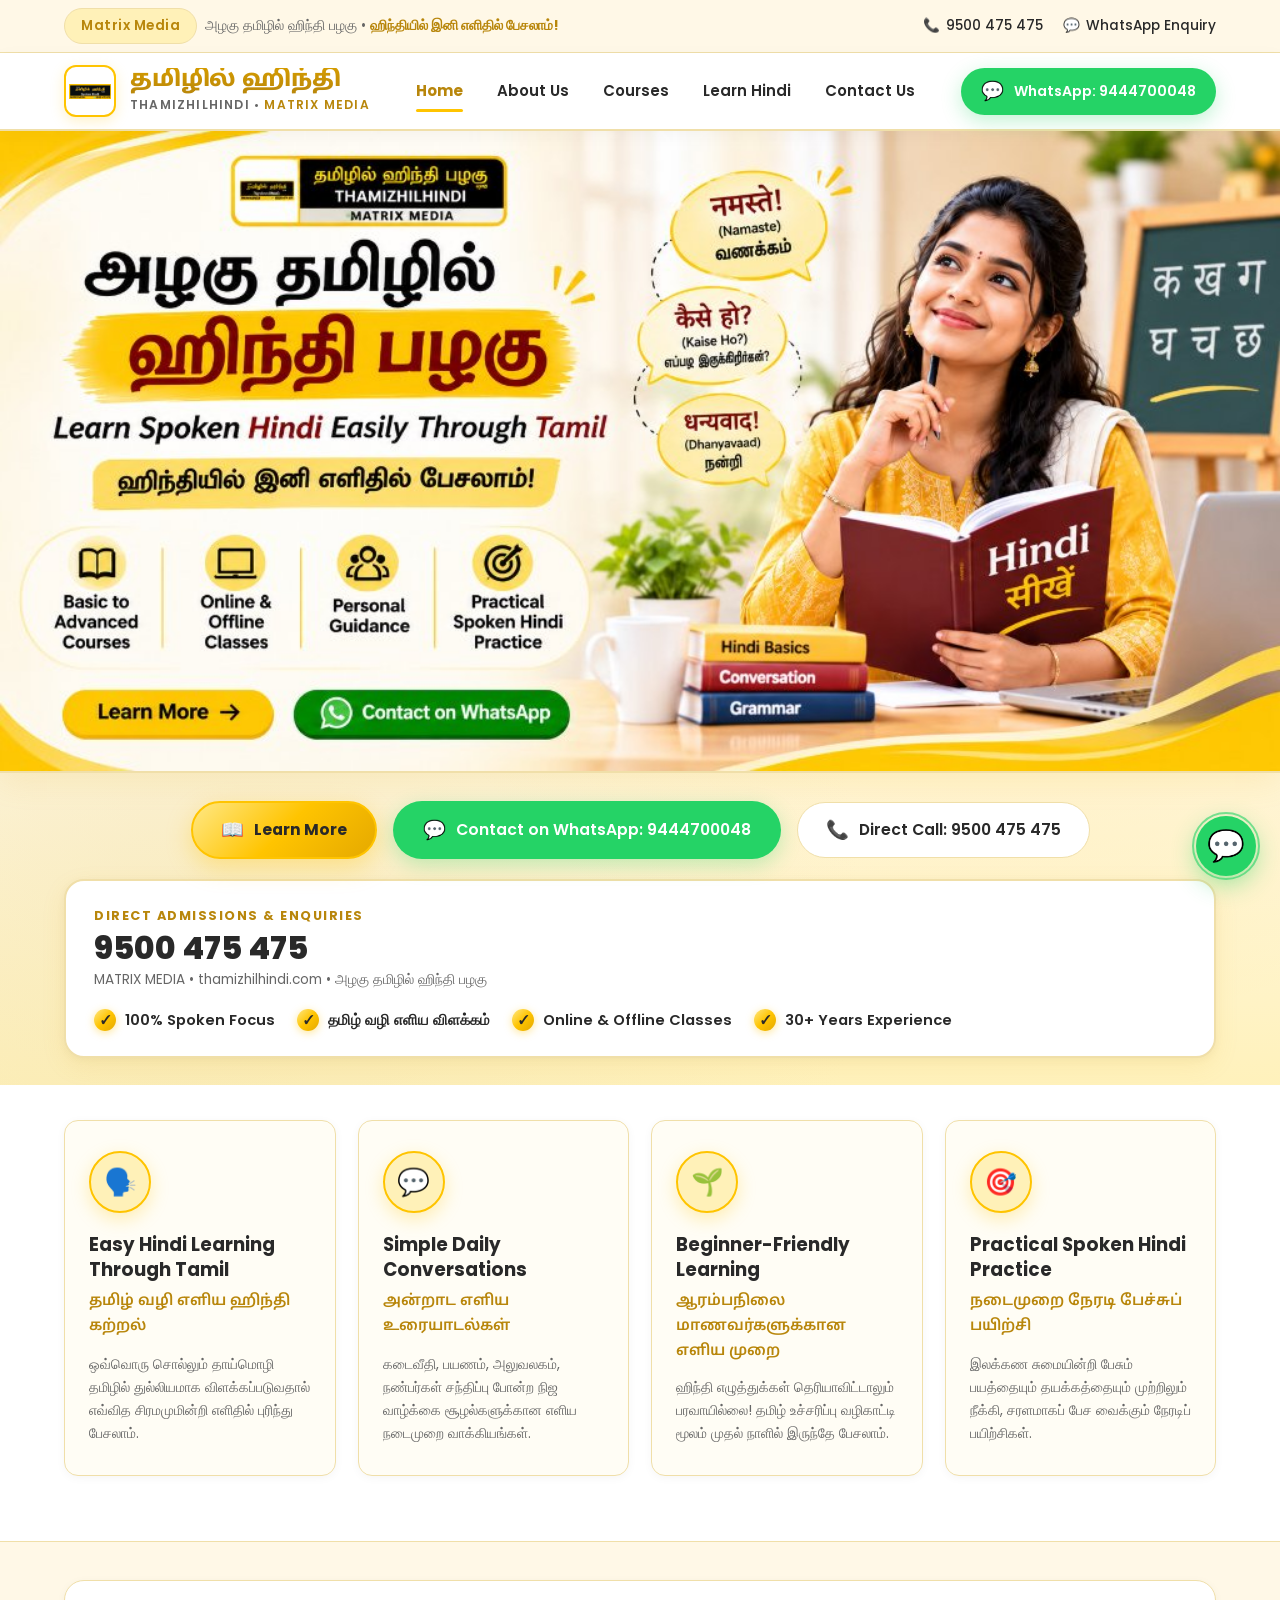
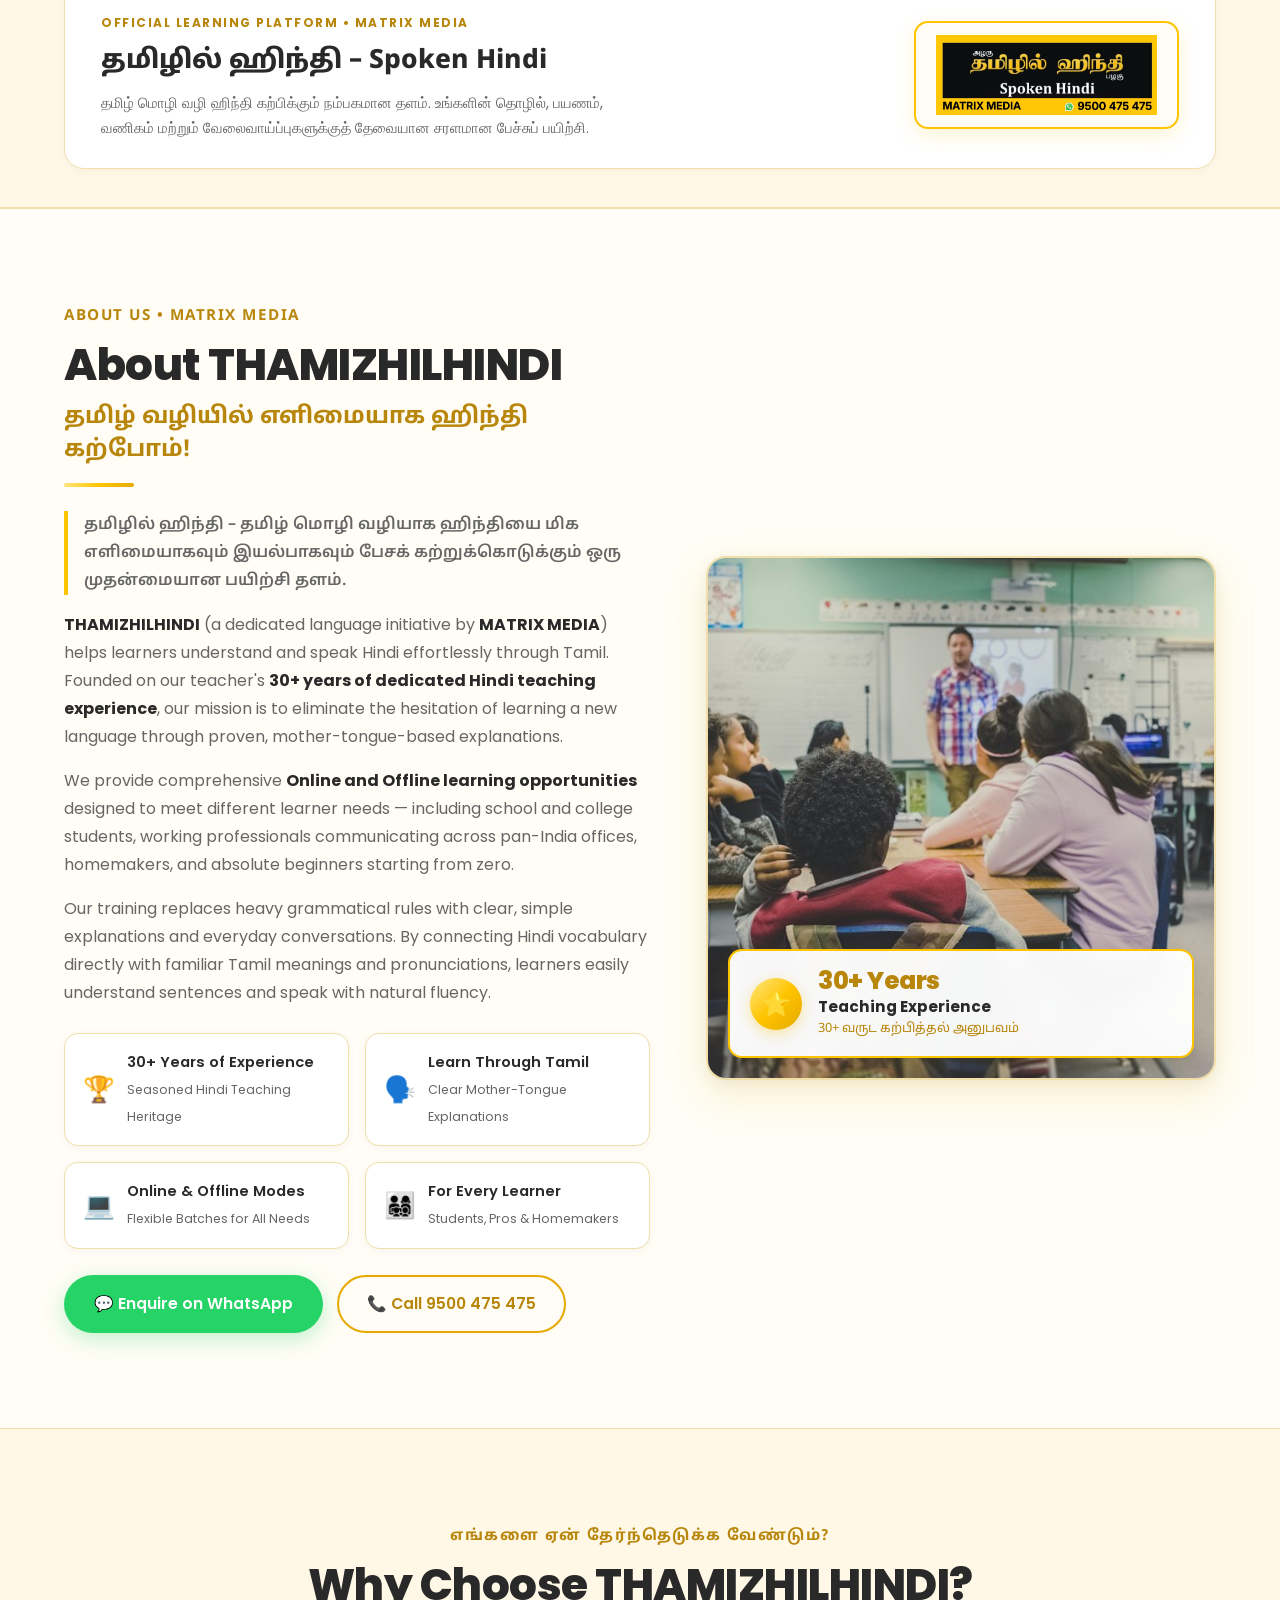
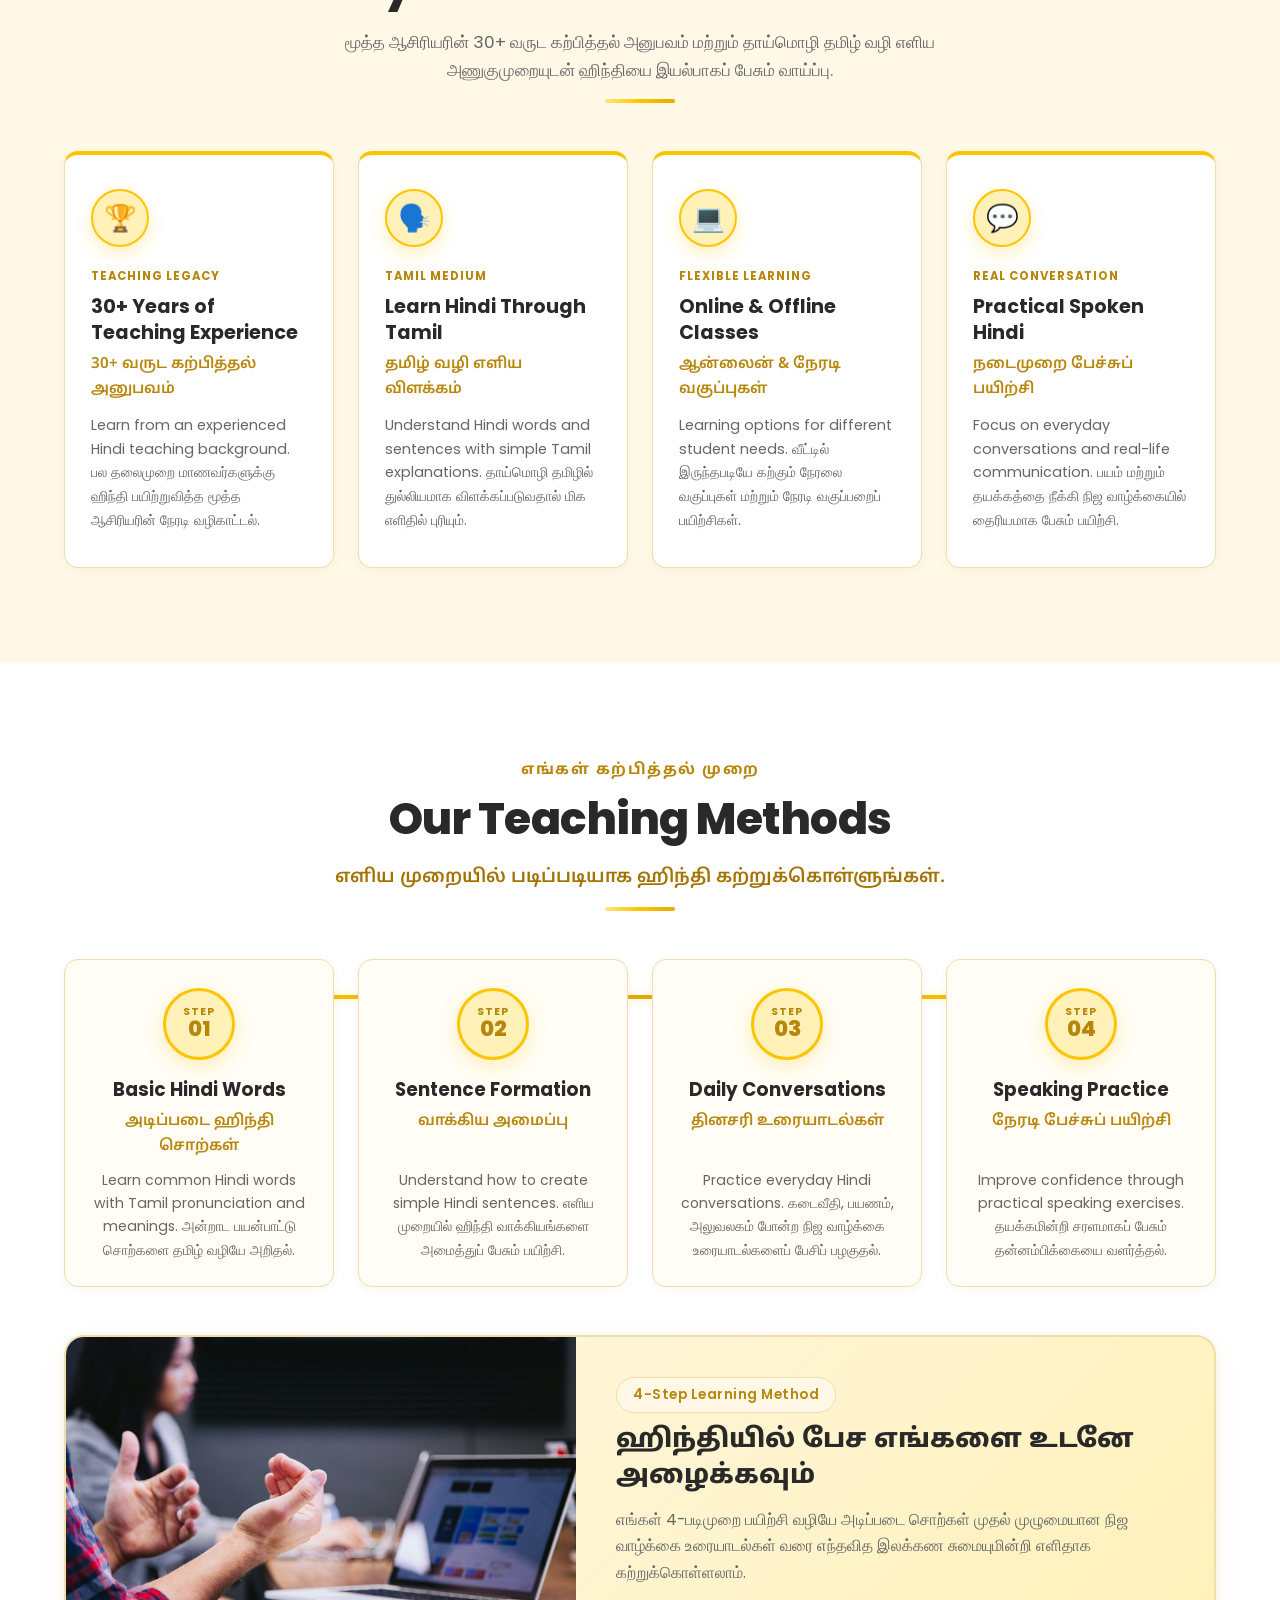
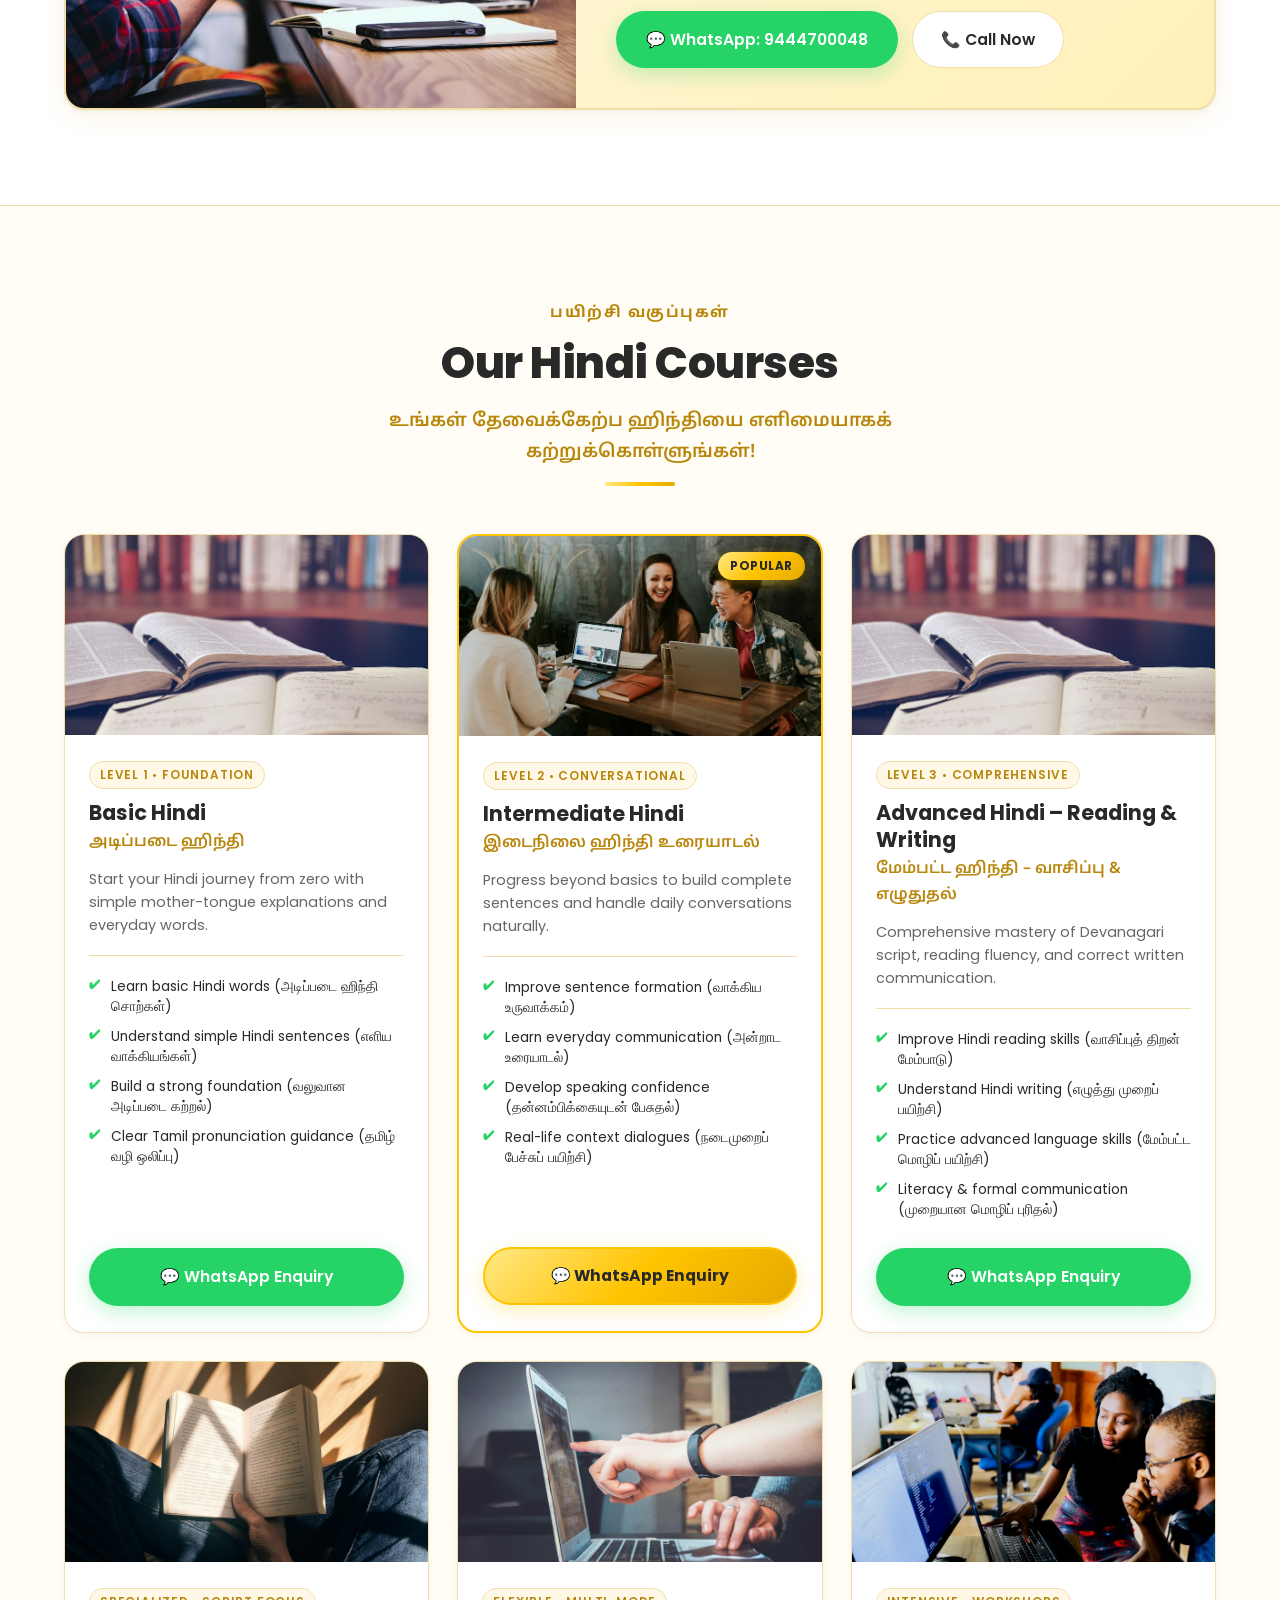
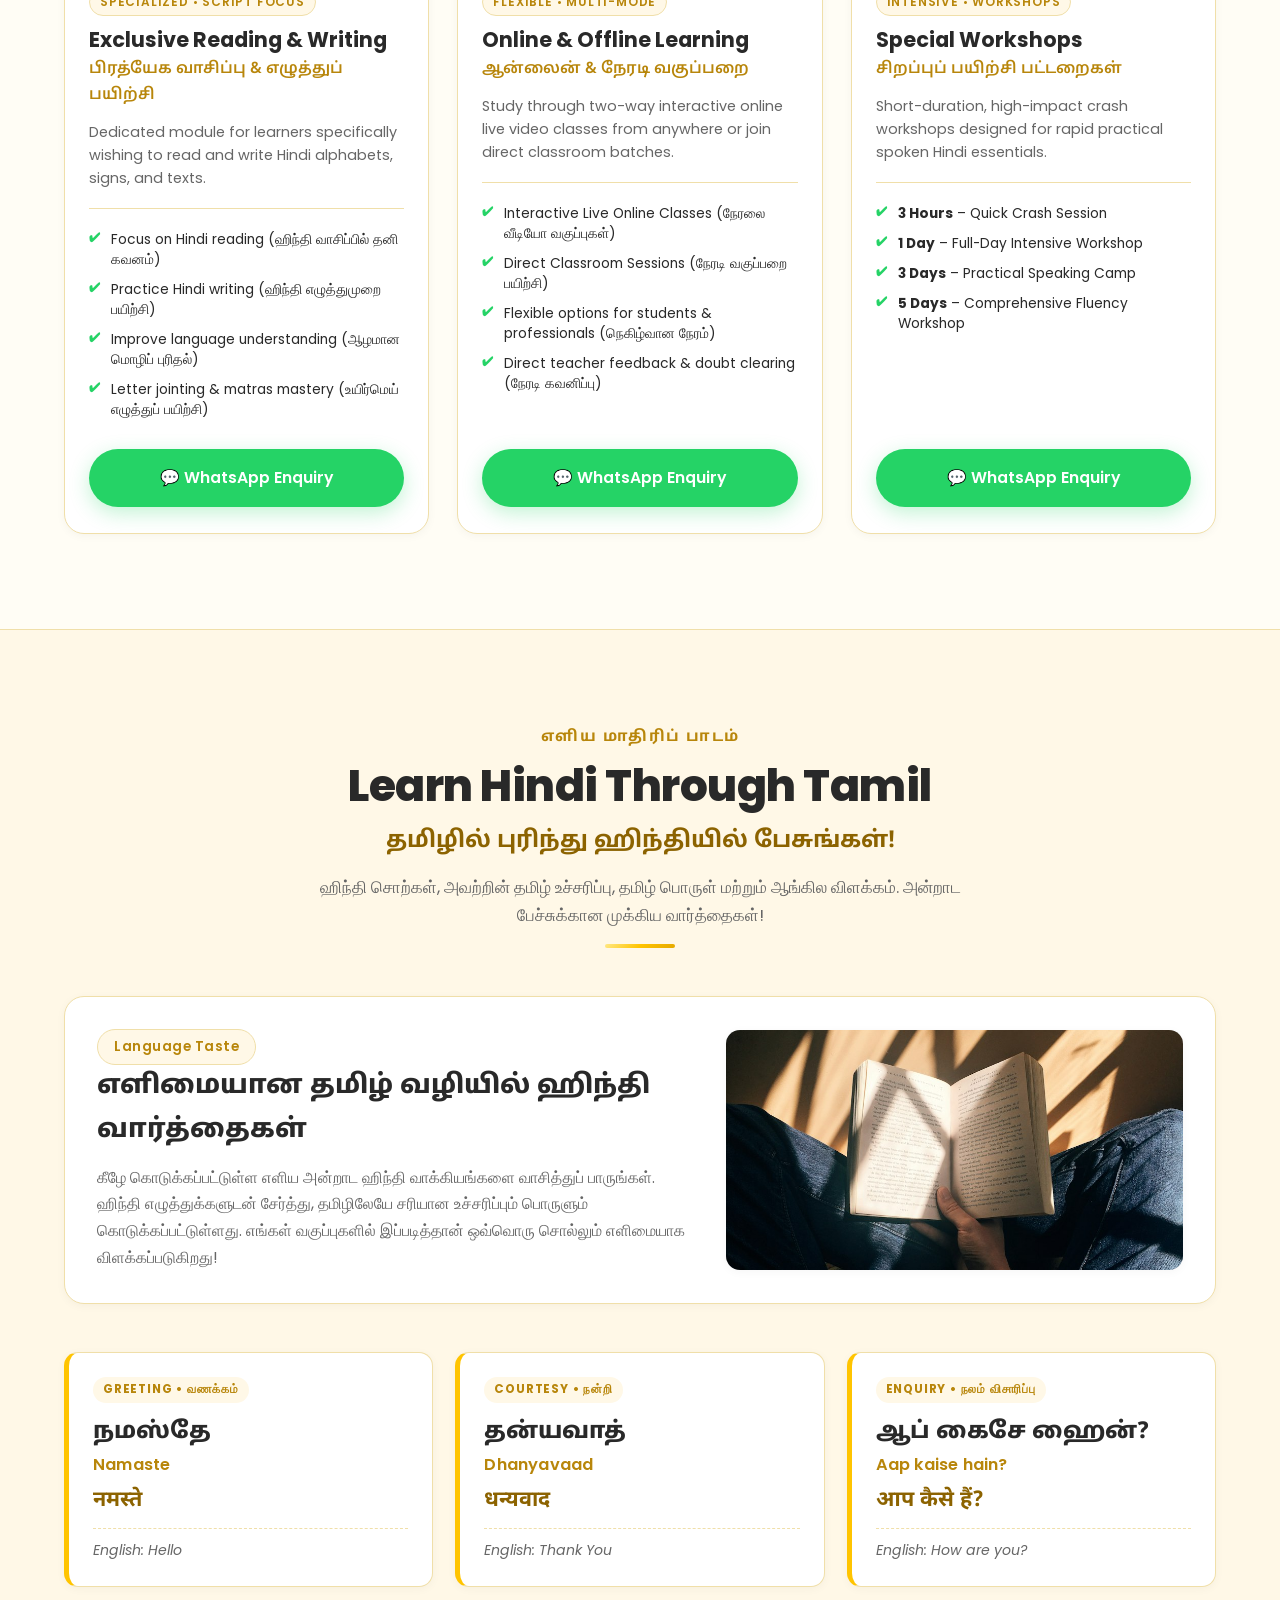
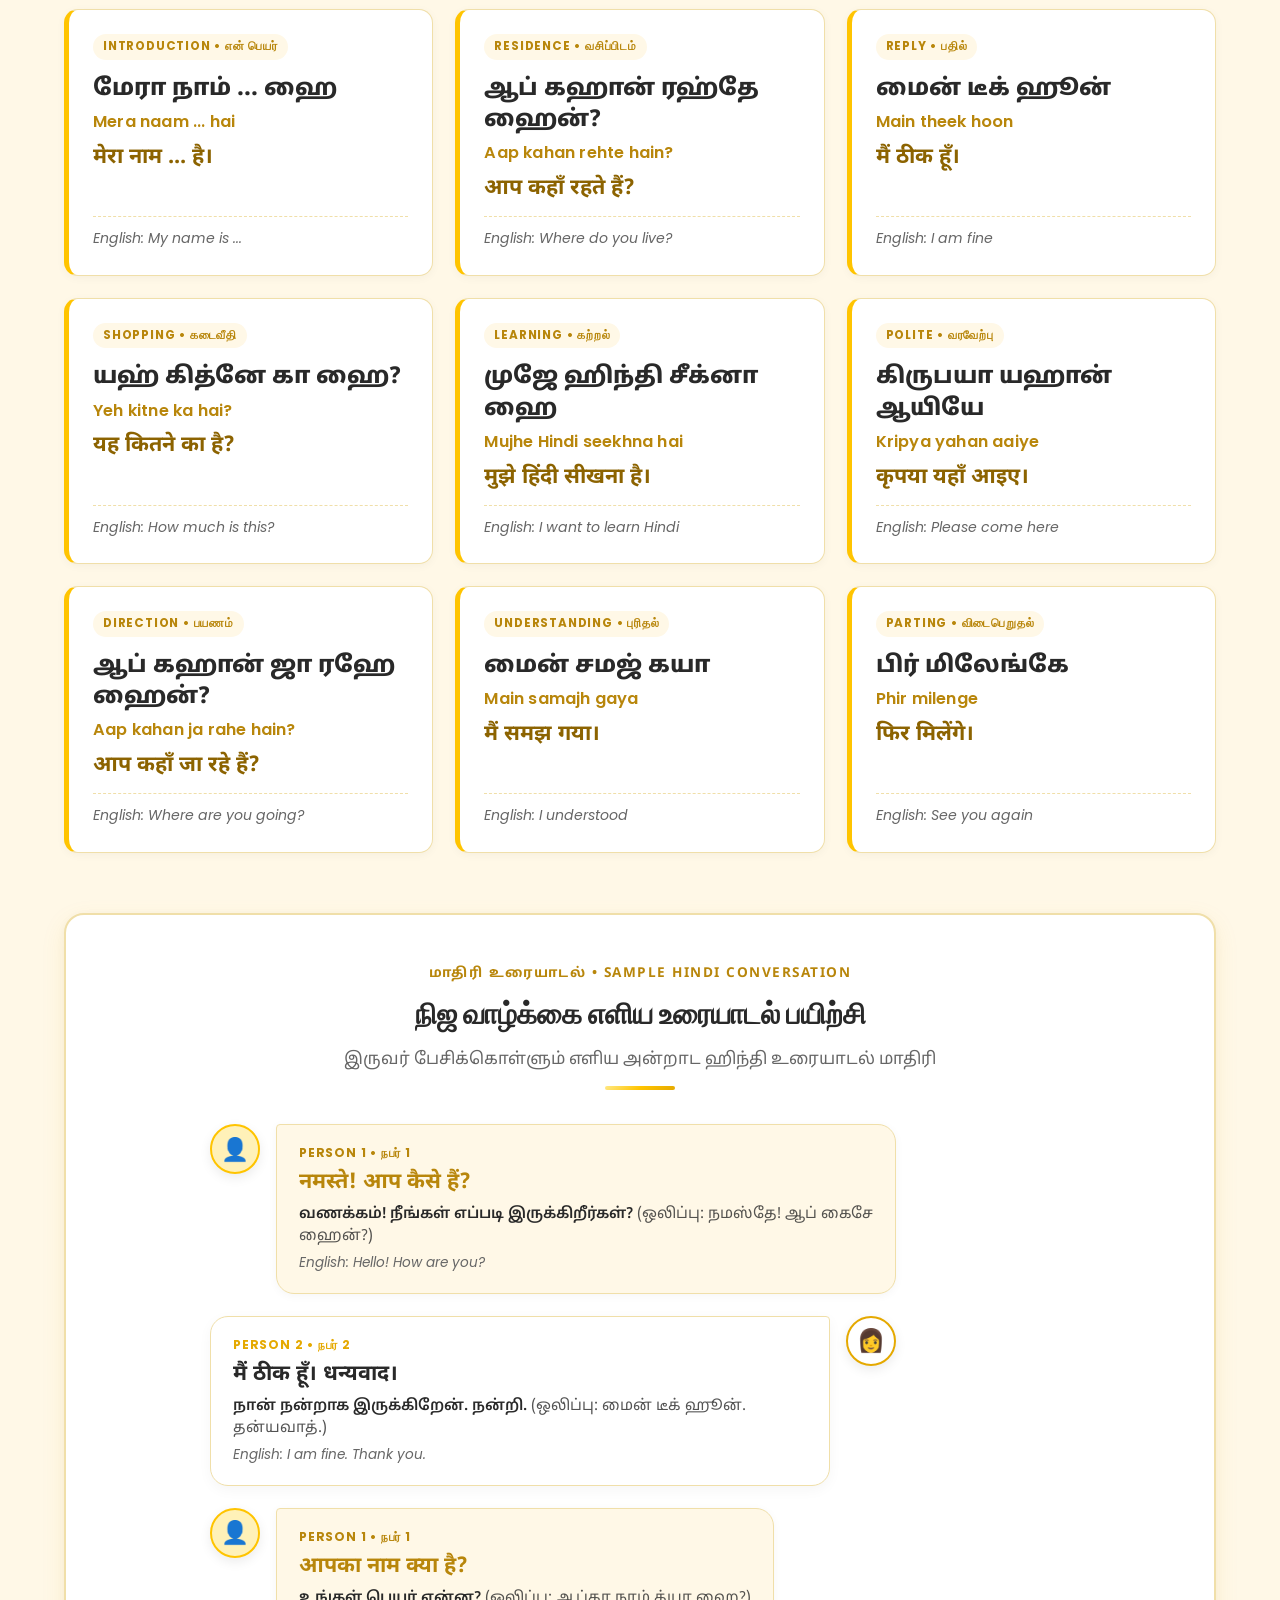
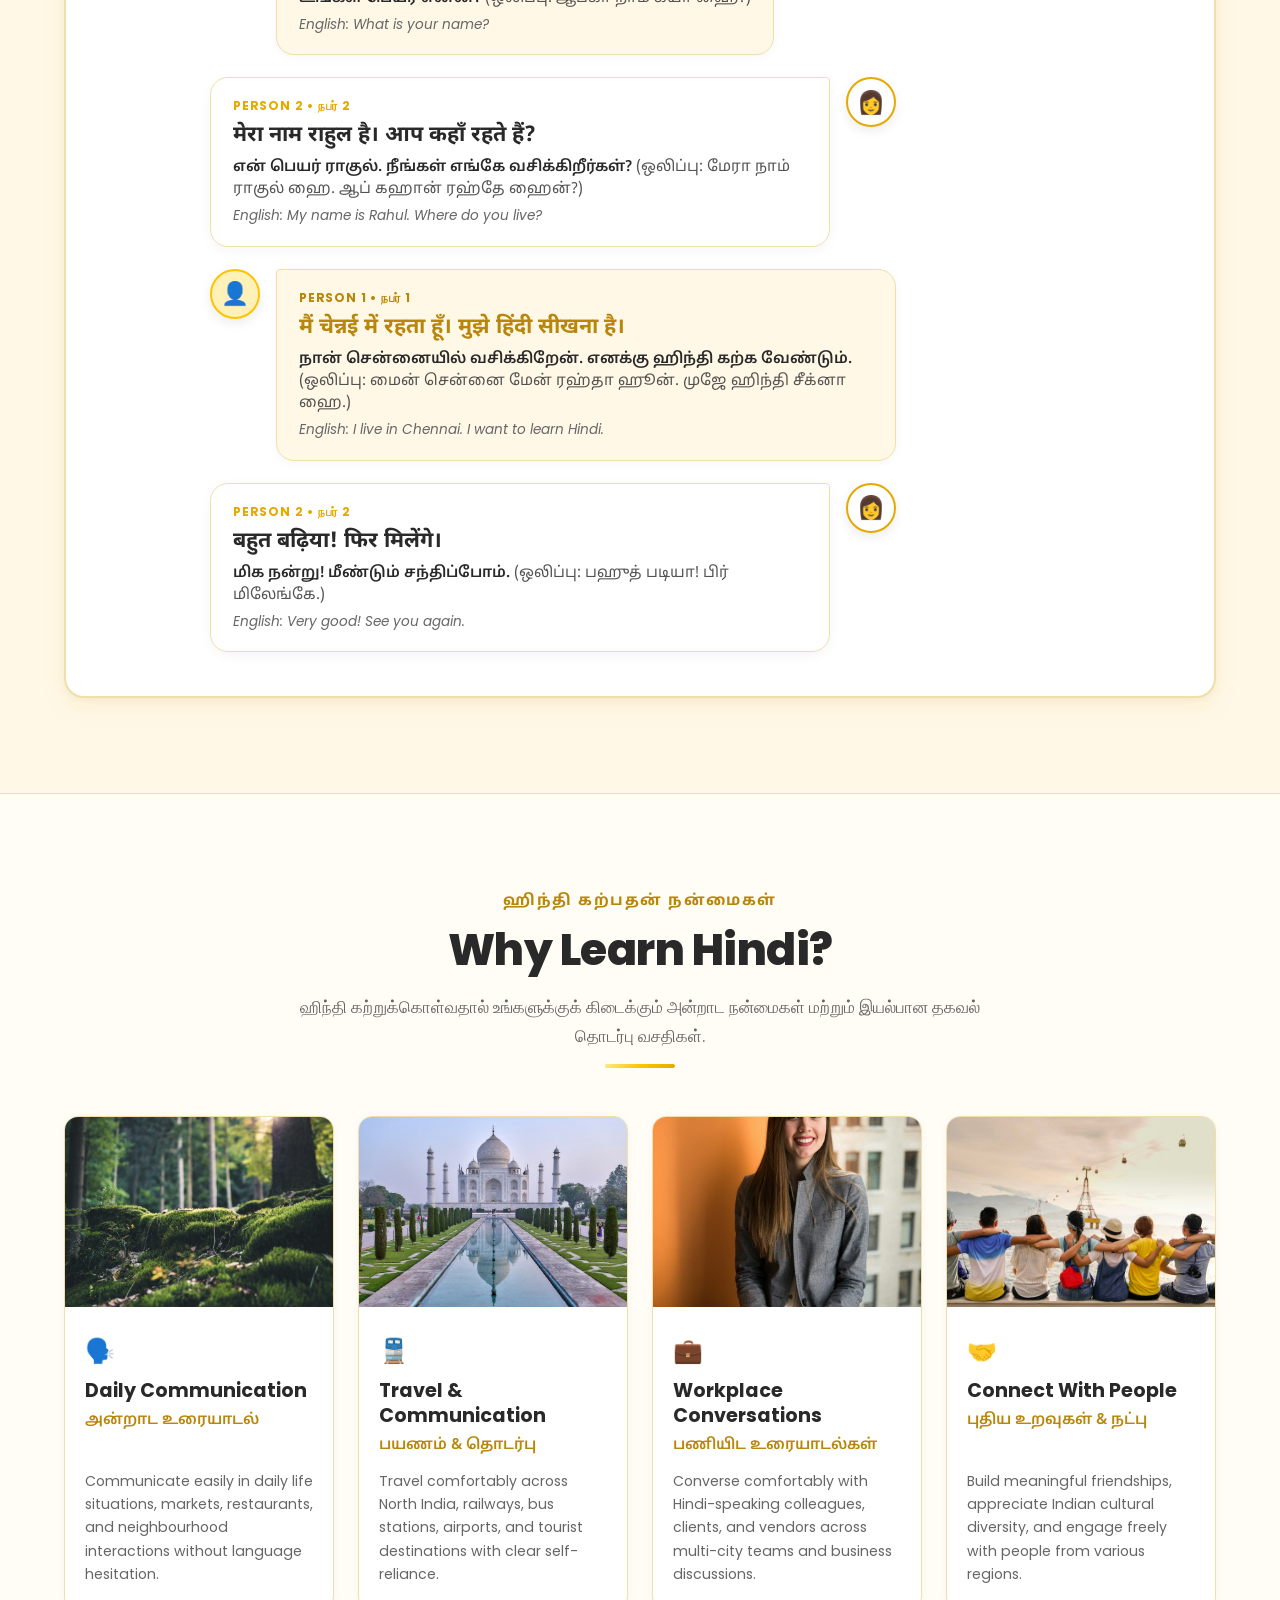
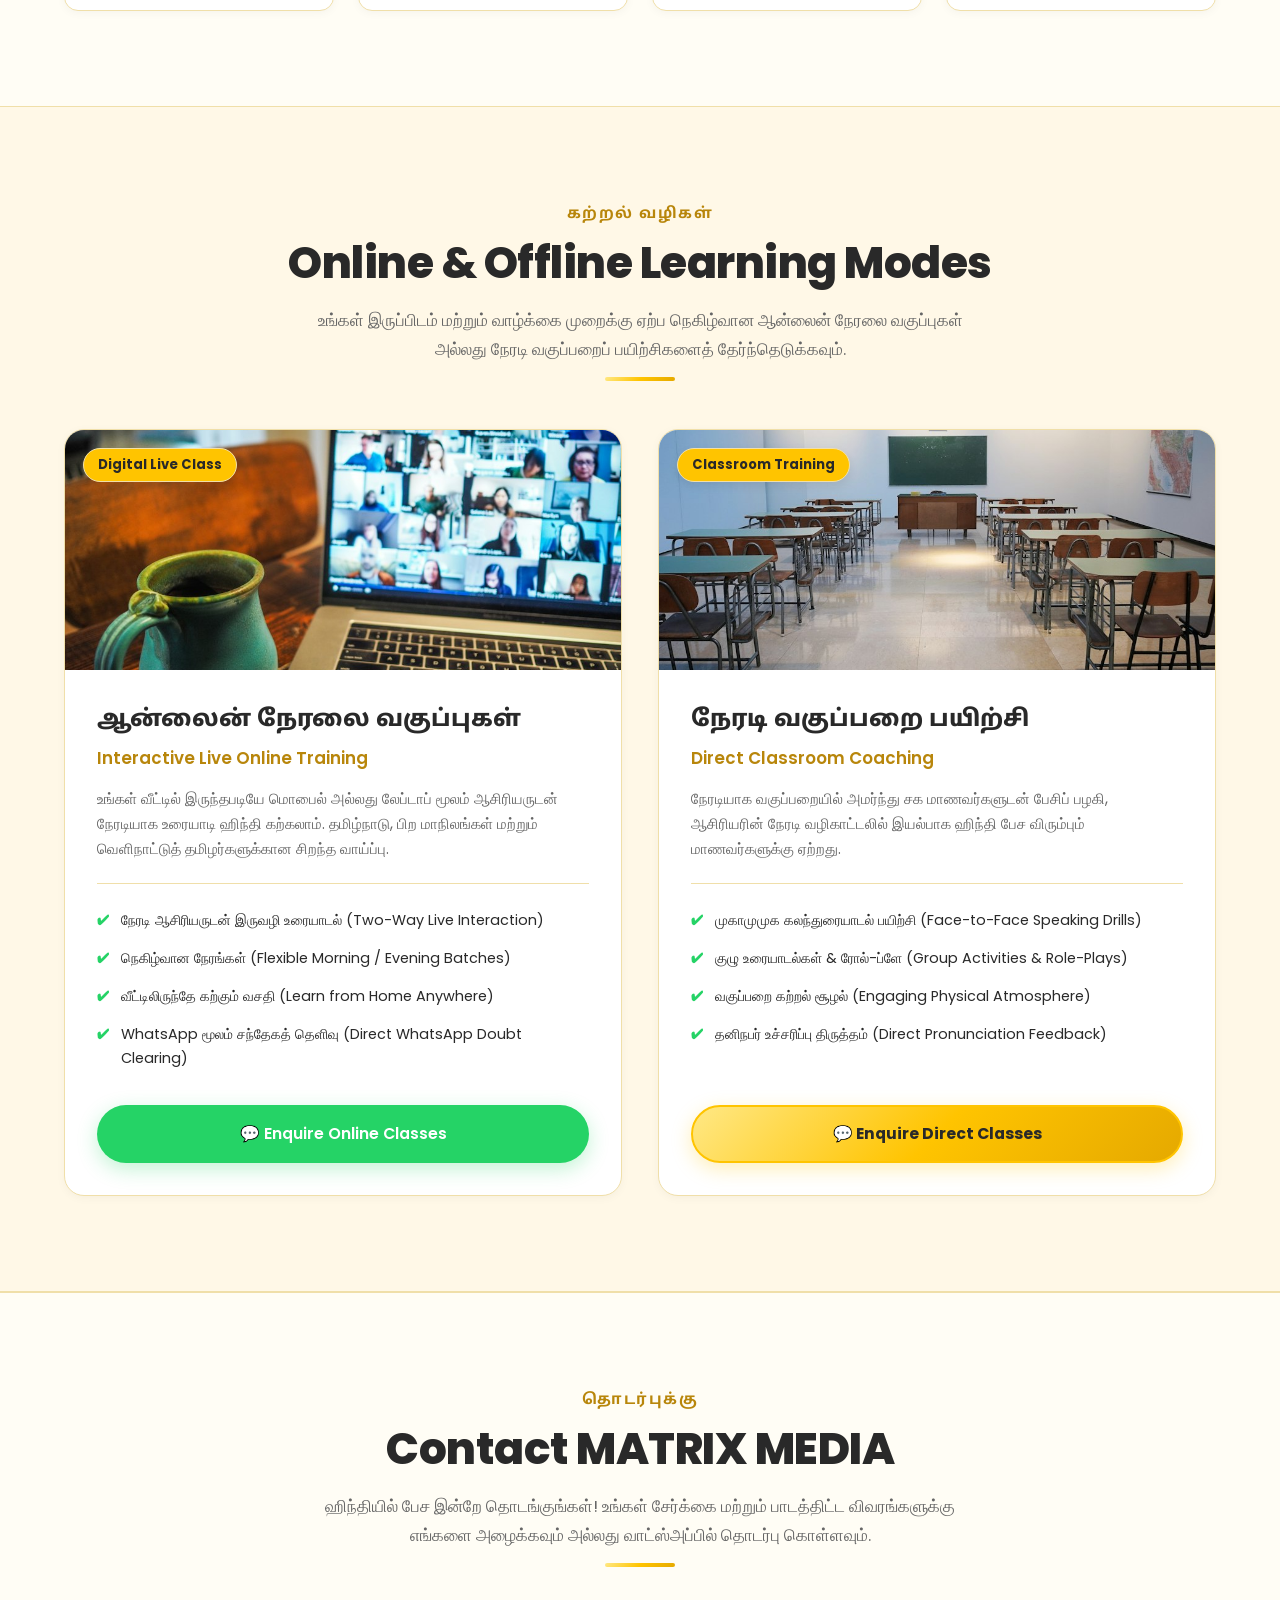
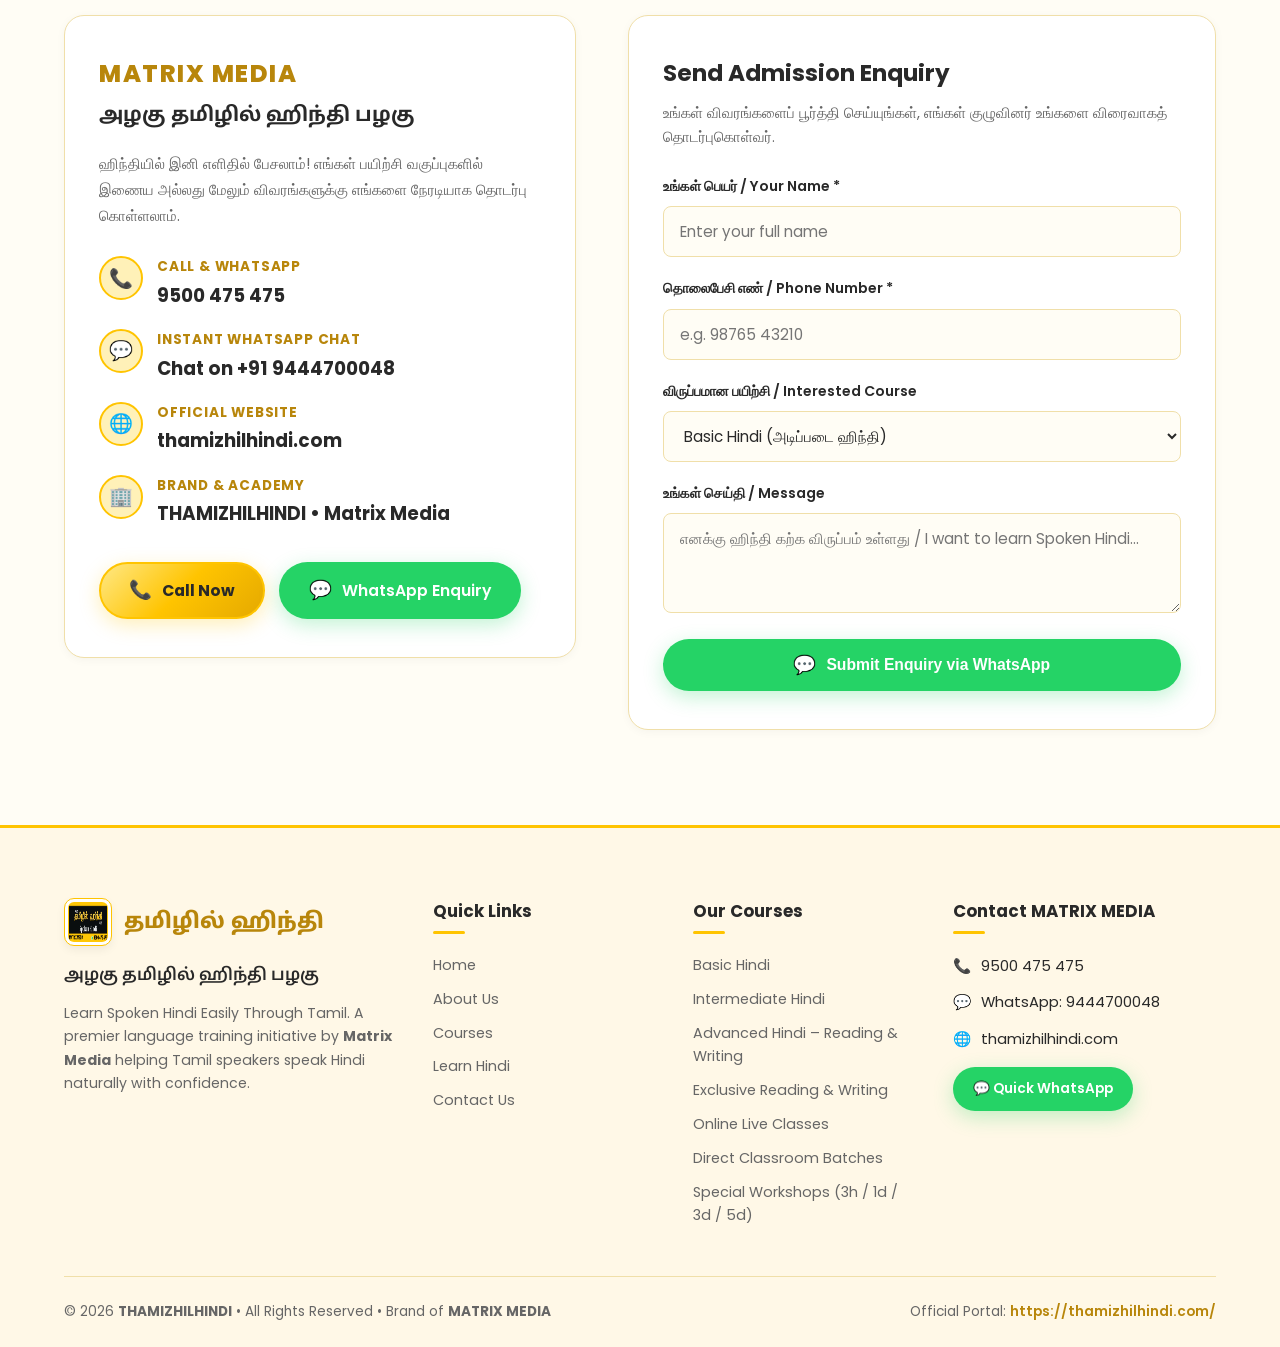
==== commit a5029522: "Update WhatsApp redirect to 9444700048 and preserve Phone Call on 9500 475 475 across all pages" ====
--- a/thamizhilhindi/index.html
+++ b/thamizhilhindi/index.html
@@ -4,10 +4,10 @@
   <meta charset="UTF-8">
   <meta name="viewport" content="width=device-width, initial-scale=1.0">
   <title>தமிழில் ஹிந்தி | THAMIZHILHINDI – Learn Spoken Hindi Through Tamil | Matrix Media</title>
-  <meta name="description" content="அழகு தமிழில் ஹிந்தி பழகு - ஹிந்தியில் இனி எளிதில் பேசலாம்! Learn Spoken Hindi easily through Tamil. Matrix Media. Call/WhatsApp: 9500 475 475.">
+  <meta name="description" content="அழகு தமிழில் ஹிந்தி பழகு - ஹிந்தியில் இனி எளிதில் பேசலாம்! Learn Spoken Hindi easily through Tamil. Matrix Media. Call/WhatsApp: 9444700048.">
   <meta name="theme-color" content="#FFC400">
   <meta property="og:title" content="தமிழில் ஹிந்தி | THAMIZHILHINDI – Learn Spoken Hindi Through Tamil">
-  <meta property="og:description" content="அழகு தமிழில் ஹிந்தி பழகு - ஹிந்தியில் இனி எளிதில் பேசலாம்! Learn Spoken Hindi easily through Tamil. Matrix Media. Call/WhatsApp: 9500 475 475.">
+  <meta property="og:description" content="அழகு தமிழில் ஹிந்தி பழகு - ஹிந்தியில் இனி எளிதில் பேசலாம்! Learn Spoken Hindi easily through Tamil. Matrix Media. Call/WhatsApp: 9444700048.">
   <meta property="og:image" content="assets/images/hero-banner.jpg">
   <meta property="og:url" content="https://thamizhilhindi.com/">
   <meta property="og:type" content="website">
@@ -31,7 +31,7 @@
         <a href="tel:+919500475475" class="top-link-item">
           <span>📞</span> 9500 475 475
         </a>
-        <a href="https://wa.me/919500475475?text=Hello%20Thamizhilhindi%2C%20I%20am%20interested%20in%20learning%20Spoken%20Hindi%20through%20Tamil" target="_blank" rel="noopener" class="top-link-item">
+        <a href="https://wa.me/919444700048?text=Hello%20Thamizhilhindi%2C%20I%20am%20interested%20in%20learning%20Spoken%20Hindi%20through%20Tamil" target="_blank" rel="noopener" class="top-link-item">
           <span>💬</span> WhatsApp Enquiry
         </a>
       </div>
@@ -67,8 +67,8 @@
       </nav>
 
       <div class="header-cta-group">
-        <a href="https://wa.me/919500475475?text=Hello%20Thamizhilhindi%2C%20I%20am%20interested%20in%20learning%20Spoken%20Hindi%20through%20Tamil" target="_blank" rel="noopener" class="btn btn-wa header-cta-wa">
-          <span class="btn-icon">💬</span> WhatsApp 9500 475 475
+        <a href="https://wa.me/919444700048?text=Hello%20Thamizhilhindi%2C%20I%20am%20interested%20in%20learning%20Spoken%20Hindi%20through%20Tamil" target="_blank" rel="noopener" class="btn btn-wa header-cta-wa">
+          <span class="btn-icon">💬</span> WhatsApp: 9444700048
         </a>
       </div>
     </div>
@@ -83,13 +83,13 @@
         
         <!-- Clickable Interactive Hotspots Matching Image Buttons -->
         <a href="about.html" class="hero-hotspot hotspot-learn" aria-label="Learn More"></a>
-        <a href="https://wa.me/919500475475?text=Hello%20Thamizhilhindi%2C%20I%20am%20interested%20in%20learning%20Spoken%20Hindi%20through%20Tamil" target="_blank" rel="noopener" class="hero-hotspot hotspot-wa" aria-label="Contact on WhatsApp"></a>
+        <a href="https://wa.me/919444700048?text=Hello%20Thamizhilhindi%2C%20I%20am%20interested%20in%20learning%20Spoken%20Hindi%20through%20Tamil" target="_blank" rel="noopener" class="hero-hotspot hotspot-wa" aria-label="Contact on WhatsApp"></a>
       </div>
     </div>
 
     <!-- Hidden Accessible SEO Headings for Search Engines -->
     <h1 class="sr-only">அழகு தமிழில் ஹிந்தி பழகு – Learn Spoken Hindi Easily Through Tamil – Matrix Media</h1>
-    <p class="sr-only">ஹிந்தியில் இனி எளிதில் பேசலாம்! Spoken Hindi Learning Through Tamil with 30+ Years Experienced Teacher. Call or WhatsApp 9500 475 475.</p>
+    <p class="sr-only">ஹிந்தியில் இனி எளிதில் பேசலாம்! Spoken Hindi Learning Through Tamil with 30+ Years Experienced Teacher. Call or WhatsApp: 9444700048.</p>
 
     <div class="container">
       <!-- Quick Interactive Action Buttons Below Banner -->
@@ -97,8 +97,8 @@
         <a href="about.html" class="btn btn-hero-yellow">
           <span class="btn-icon">📖</span> Learn More
         </a>
-        <a href="https://wa.me/919500475475?text=Hello%20Thamizhilhindi%2C%20I%20am%20interested%20in%20learning%20Spoken%20Hindi%20through%20Tamil" target="_blank" rel="noopener" class="btn btn-wa">
-          <span class="btn-icon">💬</span> Contact on WhatsApp: 9500 475 475
+        <a href="https://wa.me/919444700048?text=Hello%20Thamizhilhindi%2C%20I%20am%20interested%20in%20learning%20Spoken%20Hindi%20through%20Tamil" target="_blank" rel="noopener" class="btn btn-wa">
+          <span class="btn-icon">💬</span> Contact on WhatsApp: 9444700048
         </a>
         <a href="tel:+919500475475" class="btn btn-call">
           <span class="btn-icon">📞</span> Direct Call: 9500 475 475
@@ -246,7 +246,7 @@
           </div>
 
           <div class="about-cta-row">
-            <a href="https://wa.me/919500475475?text=Hello%20Thamizhilhindi%2C%20I%20am%20interested%20in%20learning%20Spoken%20Hindi%20with%20your%2030%2B%20years%20experienced%20guidance." target="_blank" rel="noopener" class="btn btn-wa">
+            <a href="https://wa.me/919444700048?text=Hello%20Thamizhilhindi%2C%20I%20am%20interested%20in%20learning%20Spoken%20Hindi%20with%20your%2030%2B%20years%20experienced%20guidance." target="_blank" rel="noopener" class="btn btn-wa">
               💬 Enquire on WhatsApp
             </a>
             <a href="tel:+919500475475" class="btn btn-outline-gold">
@@ -426,8 +426,8 @@
             எங்கள் 4-படிமுறை பயிற்சி வழியே அடிப்படை சொற்கள் முதல் முழுமையான நிஜ வாழ்க்கை உரையாடல்கள் வரை எந்தவித இலக்கண சுமையுமின்றி எளிதாக கற்றுக்கொள்ளலாம்.
           </p>
           <div class="methods-banner-ctas">
-            <a href="https://wa.me/919500475475?text=Hello%20Thamizhilhindi%2C%20I%20am%20interested%20in%20learning%20through%20your%204-Step%20Teaching%20Method." target="_blank" rel="noopener" class="btn btn-wa">
-              💬 WhatsApp: 9500 475 475
+            <a href="https://wa.me/919444700048?text=Hello%20Thamizhilhindi%2C%20I%20am%20interested%20in%20learning%20through%20your%204-Step%20Teaching%20Method." target="_blank" rel="noopener" class="btn btn-wa">
+              💬 WhatsApp: 9444700048
             </a>
             <a href="tel:+919500475475" class="btn btn-call">
               📞 Call Now
@@ -470,7 +470,7 @@
               <li>Clear Tamil pronunciation guidance (தமிழ் வழி ஒலிப்பு)</li>
             </ul>
             <div class="course-footer">
-              <a href="https://wa.me/919500475475?text=Hello%20Thamizhilhindi%2C%20I%20am%20interested%20in%20the%20Basic%20Hindi%20Course.%20Please%20share%20details." target="_blank" rel="noopener" class="btn btn-wa">
+              <a href="https://wa.me/919444700048?text=Hello%20Thamizhilhindi%2C%20I%20am%20interested%20in%20the%20Basic%20Hindi%20Course.%20Please%20share%20details." target="_blank" rel="noopener" class="btn btn-wa">
                 💬 WhatsApp Enquiry
               </a>
             </div>
@@ -497,7 +497,7 @@
               <li>Real-life context dialogues (நடைமுறைப் பேச்சுப் பயிற்சி)</li>
             </ul>
             <div class="course-footer">
-              <a href="https://wa.me/919500475475?text=Hello%20Thamizhilhindi%2C%20I%20am%20interested%20in%20the%20Intermediate%20Hindi%20Course.%20Please%20share%20details." target="_blank" rel="noopener" class="btn btn-primary">
+              <a href="https://wa.me/919444700048?text=Hello%20Thamizhilhindi%2C%20I%20am%20interested%20in%20the%20Intermediate%20Hindi%20Course.%20Please%20share%20details." target="_blank" rel="noopener" class="btn btn-primary">
                 💬 WhatsApp Enquiry
               </a>
             </div>
@@ -523,7 +523,7 @@
               <li>Literacy &amp; formal communication (முறையான மொழிப் புரிதல்)</li>
             </ul>
             <div class="course-footer">
-              <a href="https://wa.me/919500475475?text=Hello%20Thamizhilhindi%2C%20I%20am%20interested%20in%20Advanced%20Hindi%20-%20Reading%20%26%20Writing.%20Please%20share%20details." target="_blank" rel="noopener" class="btn btn-wa">
+              <a href="https://wa.me/919444700048?text=Hello%20Thamizhilhindi%2C%20I%20am%20interested%20in%20Advanced%20Hindi%20-%20Reading%20%26%20Writing.%20Please%20share%20details." target="_blank" rel="noopener" class="btn btn-wa">
                 💬 WhatsApp Enquiry
               </a>
             </div>
@@ -549,7 +549,7 @@
               <li>Letter jointing &amp; matras mastery (உயிர்மெய் எழுத்துப் பயிற்சி)</li>
             </ul>
             <div class="course-footer">
-              <a href="https://wa.me/919500475475?text=Hello%20Thamizhilhindi%2C%20I%20am%20interested%20in%20Exclusive%20Reading%20%26%20Writing%20Course.%20Please%20share%20details." target="_blank" rel="noopener" class="btn btn-wa">
+              <a href="https://wa.me/919444700048?text=Hello%20Thamizhilhindi%2C%20I%20am%20interested%20in%20Exclusive%20Reading%20%26%20Writing%20Course.%20Please%20share%20details." target="_blank" rel="noopener" class="btn btn-wa">
                 💬 WhatsApp Enquiry
               </a>
             </div>
@@ -575,7 +575,7 @@
               <li>Direct teacher feedback &amp; doubt clearing (நேரடி கவனிப்பு)</li>
             </ul>
             <div class="course-footer">
-              <a href="https://wa.me/919500475475?text=Hello%20Thamizhilhindi%2C%20I%20am%20interested%20in%20Online%20and%20Offline%20Learning%20options.%20Please%20guide%20me." target="_blank" rel="noopener" class="btn btn-wa">
+              <a href="https://wa.me/919444700048?text=Hello%20Thamizhilhindi%2C%20I%20am%20interested%20in%20Online%20and%20Offline%20Learning%20options.%20Please%20guide%20me." target="_blank" rel="noopener" class="btn btn-wa">
                 💬 WhatsApp Enquiry
               </a>
             </div>
@@ -601,7 +601,7 @@
               <li><strong>5 Days</strong> – Comprehensive Fluency Workshop</li>
             </ul>
             <div class="course-footer">
-              <a href="https://wa.me/919500475475?text=Hello%20Thamizhilhindi%2C%20I%20want%20to%20enquire%20about%20your%20Special%20Hindi%20Workshops%20(3%20Hours%20%2F%201%20Day%20%2F%203%20Days%20%2F%205%20Days)." target="_blank" rel="noopener" class="btn btn-wa">
+              <a href="https://wa.me/919444700048?text=Hello%20Thamizhilhindi%2C%20I%20want%20to%20enquire%20about%20your%20Special%20Hindi%20Workshops%20(3%20Hours%20%2F%201%20Day%20%2F%203%20Days%20%2F%205%20Days)." target="_blank" rel="noopener" class="btn btn-wa">
                 💬 WhatsApp Enquiry
               </a>
             </div>
@@ -939,7 +939,7 @@
               <li>WhatsApp மூலம் சந்தேகத் தெளிவு (Direct WhatsApp Doubt Clearing)</li>
             </ul>
             <div class="mode-footer">
-              <a href="https://wa.me/919500475475?text=Hello%2C%20I%20am%20interested%20in%20Online%20Spoken%20Hindi%20Classes.%20Please%20guide%20me." target="_blank" rel="noopener" class="btn btn-wa">
+              <a href="https://wa.me/919444700048?text=Hello%2C%20I%20am%20interested%20in%20Online%20Spoken%20Hindi%20Classes.%20Please%20guide%20me." target="_blank" rel="noopener" class="btn btn-wa">
                 💬 Enquire Online Classes
               </a>
             </div>
@@ -965,7 +965,7 @@
               <li>தனிநபர் உச்சரிப்பு திருத்தம் (Direct Pronunciation Feedback)</li>
             </ul>
             <div class="mode-footer">
-              <a href="https://wa.me/919500475475?text=Hello%2C%20I%20am%20interested%20in%20Direct%20Classroom%20Spoken%20Hindi%20Classes.%20Please%20share%20location%20and%20details." target="_blank" rel="noopener" class="btn btn-primary">
+              <a href="https://wa.me/919444700048?text=Hello%2C%20I%20am%20interested%20in%20Direct%20Classroom%20Spoken%20Hindi%20Classes.%20Please%20share%20location%20and%20details." target="_blank" rel="noopener" class="btn btn-primary">
                 💬 Enquire Direct Classes
               </a>
             </div>
@@ -1009,7 +1009,7 @@
               <div class="contact-icon-bubble">💬</div>
               <div class="contact-item-text">
                 <strong>Instant WhatsApp Chat</strong>
-                <a href="https://wa.me/919500475475" target="_blank" rel="noopener">Chat on +91 9500 475 475</a>
+                <a href="https://wa.me/919444700048" target="_blank" rel="noopener">Chat on +91 9444700048</a>
               </div>
             </div>
 
@@ -1034,7 +1034,7 @@
             <a href="tel:+919500475475" class="btn btn-primary">
               <span class="btn-icon">📞</span> Call Now
             </a>
-            <a href="https://wa.me/919500475475?text=Hello%20Thamizhilhindi%2C%20I%20am%20contacting%20you%20from%20the%20website%20to%20learn%20Spoken%20Hindi." target="_blank" rel="noopener" class="btn btn-wa">
+            <a href="https://wa.me/919444700048?text=Hello%20Thamizhilhindi%2C%20I%20am%20contacting%20you%20from%20the%20website%20to%20learn%20Spoken%20Hindi." target="_blank" rel="noopener" class="btn btn-wa">
               <span class="btn-icon">💬</span> WhatsApp Enquiry
             </a>
           </div>
@@ -1045,7 +1045,7 @@
           <h3 class="form-title">Send Admission Enquiry</h3>
           <p class="form-sub">உங்கள் விவரங்களைப் பூர்த்தி செய்யுங்கள், எங்கள் குழுவினர் உங்களை விரைவாகத் தொடர்புகொள்வர்.</p>
 
-          <form class="enquiry-form" action="https://wa.me/919500475475" method="get" target="_blank">
+          <form class="enquiry-form" action="https://wa.me/919444700048" method="get" target="_blank">
             <div class="form-group">
               <label class="form-label" for="user-name">உங்கள் பெயர் / Your Name *</label>
               <input type="text" id="user-name" name="name" class="form-input" placeholder="Enter your full name" required>
@@ -1129,14 +1129,14 @@
           </div>
           <div class="footer-contact-item">
             <span>💬</span>
-            <a href="https://wa.me/919500475475" target="_blank" rel="noopener">WhatsApp: 9500 475 475</a>
+            <a href="https://wa.me/919444700048" target="_blank" rel="noopener">WhatsApp: 9444700048</a>
           </div>
           <div class="footer-contact-item">
             <span>🌐</span>
             <a href="https://thamizhilhindi.com" target="_blank" rel="noopener">thamizhilhindi.com</a>
           </div>
           <div style="margin-top: 16px;">
-            <a href="https://wa.me/919500475475?text=Hello%20Matrix%20Media%2C%20I%20want%20to%20learn%20Spoken%20Hindi." target="_blank" rel="noopener" class="btn btn-wa" style="padding: 9px 18px; font-size: 0.85rem;">
+            <a href="https://wa.me/919444700048?text=Hello%20Matrix%20Media%2C%20I%20want%20to%20learn%20Spoken%20Hindi." target="_blank" rel="noopener" class="btn btn-wa" style="padding: 9px 18px; font-size: 0.85rem;">
               💬 Quick WhatsApp
             </a>
           </div>
@@ -1155,7 +1155,7 @@
   </footer>
 
   <!-- FLOATING WHATSAPP CTA BUTTON -->
-  <a href="https://wa.me/919500475475?text=Hello%20Thamizhilhindi%2C%20I%20am%20interested%20in%20learning%20Spoken%20Hindi%20through%20Tamil.%20Please%20share%20details." class="floating-wa-btn" target="_blank" rel="noopener" aria-label="Chat on WhatsApp">
+  <a href="https://wa.me/919444700048?text=Hello%20Thamizhilhindi%2C%20I%20am%20interested%20in%20learning%20Spoken%20Hindi%20through%20Tamil.%20Please%20share%20details." class="floating-wa-btn" target="_blank" rel="noopener" aria-label="Chat on WhatsApp">
     💬
   </a>
 
